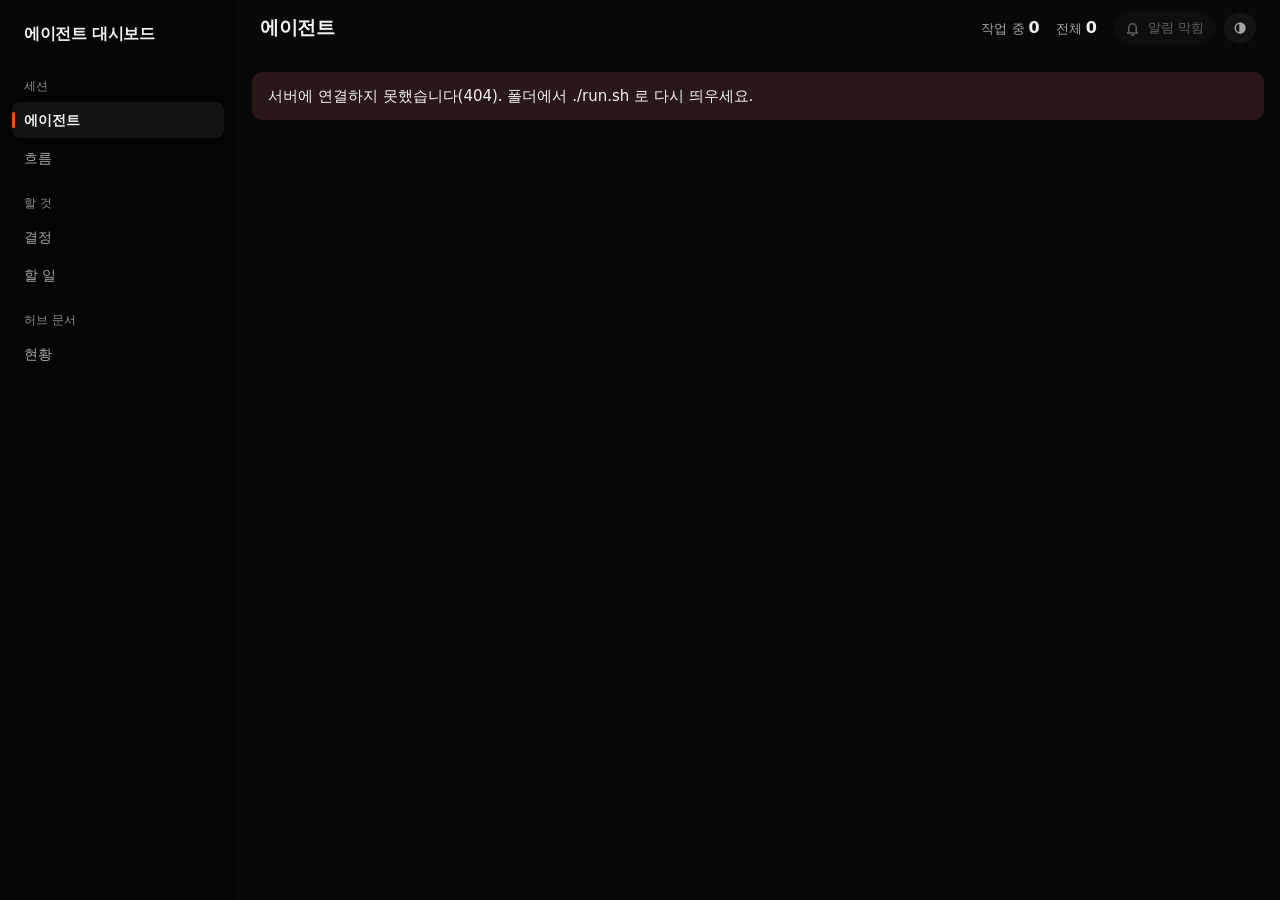
==== dashboard/index.html @ f4021cf7 "대시보드 새 디자인 이식, 업데이트 안내와 옛 서버 알림, 0.5.0 - 허브 대시보드 d096afe 디자인 반영, 에이전트 탭 3D 오피스와 흐름도, 사이드바, 흐름 탭 입체 그" ====
<!doctype html>
<html lang="ko" data-theme="dark">
<head>
<meta charset="utf-8">
<meta name="viewport" content="width=device-width, initial-scale=1">
<title>에이전트 대시보드</title>
<meta name="description" content="이 호스트에 떠 있는 Claude Code 와 Codex 세션의 상태, 결정, 메시지를 읽기만 하는 로컬 화면">
<link rel="stylesheet" href="/vendor/xterm.css">
<script>try { document.documentElement.dataset.theme = localStorage.getItem('theme') || 'dark' } catch (e) {}</script>
<style>
:root {
  color-scheme: dark;
  --space-3xs: 2px; --space-2xs: 4px; --space-xs: 8px; --space-sm: 12px; --space-md: 16px; --space-lg: 24px; --space-xl: 40px; --space-2xl: 64px;
  --text-xs: 0.75rem; --text-meta: 0.8125rem; --text-sm: 0.875rem; --text-md: 1rem; --text-lg: 1.2rem; --text-xl: 1.44rem; --text-2xl: 1.728rem;
  --ease-out: cubic-bezier(0.16, 1, 0.3, 1);
  --dur-micro: 120ms; --dur-short: 220ms;
  --container: 880px;
  --z-sticky: 200;
  --font-body: 'Wanted Sans Variable', 'Wanted Sans', system-ui, 'Noto Sans KR', 'Apple SD Gothic Neo', 'Malgun Gothic', sans-serif;
  --font-outlier: 'JetBrains Mono', 'SF Mono', 'D2Coding', ui-monospace, Monaco, 'Courier New', monospace;
  --radius-card: 10px; --radius-ctl: 8px; --radius-pill: 999px; --rule-hair: 1px;

  /* black: a neutral near-black (chroma 0.002, never #000) that steps up in lightness for side, page, canvas, card and raised */
  --color-side: oklch(11% 0.002 260); --color-paper: oklch(13.5% 0.002 260); --color-canvas: oklch(15.5% 0.002 260);
  --color-paper-2: oklch(18.5% 0.003 260); --color-node: oklch(20% 0.003 260); --color-paper-3: oklch(23.5% 0.004 260);
  --color-ink: oklch(96% 0.002 260); --color-ink-2: oklch(86% 0.003 260); --color-muted: oklch(72% 0.004 260); --color-faint: oklch(64% 0.004 260);
  --color-rule: oklch(27% 0.004 260); --color-rule-2: oklch(38% 0.005 260); --color-dot: oklch(96% 0.002 260 / 0.07);
  --color-hover: oklch(96% 0.002 260 / 0.05);
  /* the one point colour, #E2560B fixed by the user: what waits on you and the selected place, never plain data.
     As text it sits only on page, side and card (4.9 to 5.4:1), never on the raised step (4.4:1) */
  --color-accent: #E2560B; --color-accent-text: #E2560B; --color-accent-ink: oklch(13% 0.01 48);
  --color-select: oklch(96% 0.002 260 / 0.2);
  /* at work is white on black: a filled chip and bright blocks, so state reads without a second hue */
  --color-live: oklch(94% 0.003 260); --color-live-tint: oklch(94% 0.003 260 / 0.12);
  --color-error: oklch(72% 0.15 25); --color-error-tint: oklch(72% 0.15 25 / 0.14); --color-focus: #E2560B;
  /* the session window is a dark terminal in both modes */
  --term-bg: oklch(10.5% 0.002 260); --term-ink: oklch(90% 0.003 260); --term-bold: oklch(97% 0.002 260);
  --term-res: oklch(72% 0.004 260); --term-prm: #E2560B; --term-rule: oklch(96% 0.002 260 / 0.14);
}
:root[data-theme="light"] {
  color-scheme: light;
  /* paper: the same neutral as an off-white page under white cards, the orange deepened so it holds as text */
  --color-side: oklch(94.5% 0.002 260); --color-paper: oklch(97% 0.002 260); --color-canvas: oklch(95% 0.002 260);
  --color-paper-2: oklch(99.7% 0.001 260); --color-node: oklch(99.7% 0.001 260); --color-paper-3: oklch(93.5% 0.003 260);
  --color-ink: oklch(16% 0.003 260); --color-ink-2: oklch(28% 0.004 260); --color-muted: oklch(44% 0.005 260); --color-faint: oklch(50% 0.005 260);
  --color-rule: oklch(89% 0.003 260); --color-rule-2: oklch(78% 0.004 260); --color-dot: oklch(16% 0.003 260 / 0.1);
  --color-hover: oklch(16% 0.003 260 / 0.045);
  /* the same #E2560B for fills, rings, rules and the focus ring (3.1 to 3.7:1, over 3:1); small text takes a deeper cut of it */
  --color-accent: #E2560B; --color-accent-text: oklch(53% 0.16 42); --color-accent-ink: oklch(15% 0.01 45);
  --color-select: oklch(16% 0.003 260 / 0.14);
  --color-live: oklch(16% 0.003 260); --color-live-tint: oklch(16% 0.003 260 / 0.08);
  --color-error: oklch(50% 0.18 25); --color-error-tint: oklch(60% 0.17 25 / 0.12); --color-focus: #E2560B;
}
@font-face {
  font-family: 'Wanted Sans Variable'; font-style: normal; font-weight: 400 1000; font-display: swap;
  src: url('/vendor/WantedSansVariable.woff2') format('woff2');
}

/* base */
*, *::before, *::after { box-sizing: border-box }
html, body { height: 100%; overflow-x: clip }
html { scrollbar-color: var(--color-rule-2) var(--color-paper) }
body {
  margin: 0; display: flex; flex-direction: column; background: var(--color-paper); color: var(--color-ink);
  font: 400 0.9375rem/1.6 var(--font-body); -webkit-font-smoothing: antialiased; caret-color: var(--color-accent);
}
::selection { background: var(--color-select); color: var(--color-ink) }
button { font: inherit; color: inherit; background: none; border: 0; padding: 0; cursor: pointer }
button:disabled { cursor: not-allowed }
a { color: inherit; text-decoration: none }
h1, h2, h3 { overflow-wrap: break-word; min-width: 0; text-wrap: balance }
:focus-visible { outline: 2px solid var(--color-focus); outline-offset: 2px; border-radius: var(--radius-ctl) }
[hidden] { display: none !important }
time, .num, .meta, .chip, .count, .win { font-variant-numeric: tabular-nums }
.mono { font-family: var(--font-outlier); font-size: var(--text-xs) }
.ico { display: inline-block; flex: none; vertical-align: -2px }
noscript p { margin: var(--space-xl) auto; max-width: 48ch; color: var(--color-muted); text-align: center }
@media (prefers-reduced-motion: reduce) {
  *, *::before, *::after { animation-duration: 0.01ms !important; animation-iteration-count: 1 !important; transition-duration: 0.01ms !important; scroll-behavior: auto !important }
}

/* top bar: the wordmark and the live counts; it stays put above the scroll box */
/* the chrome spans the window, its content lines up with the page column */
#top, #usage, #dev, #nav { padding-inline: max(var(--space-md), calc((100% - var(--container)) / 2 + var(--space-md))) }
#top {
  flex: none; display: flex; align-items: center; gap: var(--space-xs); min-height: 56px; background: var(--color-paper)
}
#top h1 { margin: 0; font: 700 var(--text-lg)/1.1 var(--font-body); letter-spacing: -0.02em; white-space: nowrap }
.back, .theme, .notif {
  display: inline-flex; align-items: center; justify-content: center; height: 32px; border-radius: var(--radius-pill);
  color: var(--color-muted); background: var(--color-paper-2);
  transition: background-color var(--dur-micro) var(--ease-out), color var(--dur-micro) var(--ease-out)
}
.back:hover, .theme:hover, .notif:hover:not(:disabled) { background: var(--color-hover); color: var(--color-ink) }
.back:active, .theme:active, .notif:active:not(:disabled) { background: var(--color-paper-3) }
.back:hover, .theme:hover, .notif:hover:not(:disabled) { background: var(--color-paper-3) }
.notif { flex: none; gap: var(--space-xs); padding: 0 var(--space-sm); font-size: var(--text-meta); font-weight: 400; white-space: nowrap }
.notif[aria-pressed="true"] { background: var(--color-live); color: var(--color-paper) }
.notif:disabled { opacity: 0.55 }
.back { gap: var(--space-2xs); padding: 0 var(--space-sm) 0 var(--space-xs); font-weight: 600; color: var(--color-ink) }
.theme { width: 32px; flex: none }
@media (max-width: 620px) { .notif { width: 32px; padding: 0 } .notif .lbl { display: none } }
.counts { display: flex; align-items: baseline; gap: var(--space-2xs) var(--space-md); margin-left: auto; margin-right: var(--space-xs); flex-wrap: wrap; justify-content: flex-end }
.count { display: inline-flex; align-items: baseline; gap: var(--space-2xs); color: var(--color-muted); font-size: var(--text-meta); white-space: nowrap }
.count b { font-size: var(--text-md); font-weight: 700; color: var(--color-ink) }
.count.ok b { color: var(--color-live) }
.count.blocked { color: var(--color-accent-text) }
.count.blocked b { color: var(--color-accent-text) }

/* instrument band: a ring and one figure per usage window, the token sum, then dev as a single chip */
#usage, #dev { flex: none; background: var(--color-paper-2); font-size: var(--text-meta); color: var(--color-muted) }
#usage { display: grid; grid-template-columns: repeat(auto-fit, minmax(150px, 1fr)); gap: var(--space-xs) var(--space-lg); padding-block: var(--space-sm) var(--space-xs) }
#usage:empty { display: none }
.use { display: grid; align-content: start; gap: var(--space-2xs); min-width: 0 }
.ul { display: flex; align-items: baseline; gap: var(--space-xs); min-width: 0; font-size: var(--text-xs); font-weight: 700; color: var(--color-ink-2) }
.ul .ago { font-weight: 400; color: var(--color-faint); white-space: nowrap; overflow: hidden; text-overflow: ellipsis }
.wins { display: flex; flex-wrap: wrap; gap: var(--space-2xs) var(--space-md) }
.win { display: inline-flex; align-items: center; gap: var(--space-xs); min-width: 0 }
.wt { display: grid; line-height: 1.2; min-width: 0 }
.wt b { font-size: var(--text-lg); font-weight: 700; letter-spacing: -0.02em; color: var(--color-ink) }
.wt .wn { font-size: var(--text-xs); color: var(--color-faint); overflow-wrap: anywhere }
.ring { flex: none; display: block }
.ring .rt { fill: none; stroke: var(--color-paper-3); stroke-width: 4 }
.ring .rv { fill: none; stroke: var(--color-accent); stroke-width: 4; stroke-linecap: round }
.use.stale, .use.missing, .use.broken { opacity: 0.7 }
.use.missing .wn, .use.broken .wn { font-size: var(--text-sm) }
#dev { display: flex; flex-wrap: wrap; align-items: center; gap: var(--space-2xs) var(--space-xs); padding-block: var(--space-2xs) var(--space-sm) }
#dev.stale { opacity: 0.7 }
.devl { display: grid; gap: var(--space-2xs); min-width: 0; max-width: 100% }
.devi { display: inline-flex; align-items: center; gap: var(--space-xs); min-width: 0; max-width: 100%; min-height: 28px; padding: 0 var(--space-sm) 0 var(--space-2xs); border-radius: var(--radius-pill); background: var(--color-paper-3); color: var(--color-muted) }
.devi .dk { flex: none; display: inline-flex; align-items: center; height: 20px; padding: 0 var(--space-xs); border-radius: var(--radius-pill); background: var(--color-paper-2); font-weight: 700; color: var(--color-ink) }
.devi b { flex: none; font-weight: 600; color: var(--color-ink) }
.devi .dw { min-width: 0; overflow: hidden; text-overflow: ellipsis; white-space: nowrap }
.devi .num { flex: none; color: var(--color-faint) }
.devi.restart { background: var(--color-accent); color: var(--color-accent-ink) }
.devi.restart b, .devi.restart .num, .devi.restart .kd { color: var(--color-accent-ink); font-weight: 700 }
.devi .kd { flex: none; font-weight: 600 }
#dev .more { flex: none; margin: 0 }
#dev .ago { flex: none; color: var(--color-faint) }

/* page tabs: a rail of segments when narrow, the sidebar list when wide */
#nav { flex: none; background: var(--color-paper); padding-block: var(--space-xs) }
#nav .tabs { display: flex; width: max-content; max-width: 100%; margin: 0; padding: var(--space-3xs); gap: var(--space-3xs); border-radius: var(--radius-pill); background: var(--color-paper-2); overflow-x: auto; scrollbar-width: none }
#nav .tab { height: 34px; border-radius: var(--radius-pill); padding: 0 var(--space-sm) }
#nav .tab::after { left: calc(50% - 7px); right: auto; width: 14px; bottom: var(--space-2xs) }
#nav .tab[aria-selected="true"] { background: var(--color-paper-3) }
.tabs { display: flex; gap: var(--space-2xs); margin-top: var(--space-md) }
.tab {
  position: relative; display: inline-flex; flex: none; align-items: center; height: 44px; padding: 0 var(--space-sm);
  font-size: var(--text-sm); color: var(--color-muted); font-weight: 400; white-space: nowrap;
  transition: color var(--dur-micro) var(--ease-out), background-color var(--dur-micro) var(--ease-out)
}
.tab::after { content: ''; position: absolute; left: var(--space-xs); right: var(--space-xs); bottom: var(--space-2xs); height: 2px; border-radius: 2px; background: var(--color-accent); transform: scaleX(0); transition: transform var(--dur-short) var(--ease-out) }
/* the one rule left in the chrome: the session tabs sit on a baseline so the feed below reads as their panel */
.dhead .tabs { box-shadow: inset 0 -1px 0 var(--color-rule) }
.dhead .tab::after { bottom: 0 }
.tab:hover:not(:disabled) { color: var(--color-ink) }
.tab:active:not(:disabled) { color: var(--color-ink-2) }
.tab[aria-selected="true"] { color: var(--color-ink); font-weight: 700 }
.tab[aria-selected="true"]::after { transform: scaleX(1) }
.tab:disabled { color: var(--color-faint); opacity: 0.7 }
.tab .num { display: inline-flex; align-items: center; justify-content: center; min-width: 20px; height: 20px; margin-left: var(--space-xs); padding: 0 var(--space-2xs); border-radius: var(--radius-ctl); background: none; color: var(--color-accent-text); font-size: var(--text-xs); font-weight: 800 }
.tab .num.ok { background: none; color: var(--color-ink) }
.tab .num.plain { margin-left: var(--space-2xs); background: none; color: var(--color-muted) }

/* page */
#view { flex: 1; min-height: 0; display: flex; flex-direction: column; width: 100%; max-width: var(--container); margin: 0 auto }
.scroll { flex: 1; min-height: 0; overflow-y: auto; overflow-x: clip; padding: 0 var(--space-md) var(--space-xl) }
.banner { margin: var(--space-md) 0; padding: var(--space-sm) var(--space-md); border-radius: var(--radius-card); background: var(--color-error-tint); color: var(--color-ink) }
.empty { padding: var(--space-xl) var(--space-xs); color: var(--color-faint); text-align: center }
.hint { font-size: var(--text-xs); color: var(--color-faint) }

/* section heads: the name, then its count as a figure */
.sec { margin-top: var(--space-lg) }
.sec-h { display: flex; align-items: baseline; gap: var(--space-xs); width: 100%; padding: 0 0 var(--space-sm); text-align: left }
.sec-h h2 { margin: 0; font: 700 var(--text-md)/1.4 var(--font-body); color: var(--color-ink); letter-spacing: -0.01em }
.sec-h .num { font-size: var(--text-md); font-weight: 700; color: var(--color-faint) }
[data-sec="busy"] .sec-h .num { color: var(--color-live) }
[data-sec="now"] .sec-h .num { color: var(--color-accent-text) }
.sec-h .chev { margin-left: auto; color: var(--color-muted); font-size: var(--text-xs) }
button.sec-h { border-radius: var(--radius-ctl) }
button.sec-h:hover .chev { color: var(--color-ink) }
button.sec-h:active h2 { color: var(--color-ink-2) }
.sec-empty { padding: var(--space-2xs) 0 var(--space-sm); font-size: var(--text-sm); color: var(--color-faint) }

/* status chip: the colour and the word carry the state */
.chip {
  flex: none; display: inline-flex; align-items: center; height: 24px; padding: 0 var(--space-xs);
  border-radius: var(--radius-ctl); background: var(--color-paper-3); color: var(--color-muted); font-size: var(--text-xs); font-weight: 700; white-space: nowrap
}
.chip .dot { display: none }
.chip.busy { background: var(--color-live); color: var(--color-paper) }
.chip.blocked { padding: 0; background: none; color: var(--color-accent-text); font-weight: 800 }
.chip.done { background: none; padding: 0; color: var(--color-faint); font-weight: 400 }

/* lane and task badges */
.badge { flex: none; display: inline-flex; align-items: center; height: 20px; padding: 0 var(--space-xs); border-radius: var(--radius-ctl); font-size: var(--text-xs); white-space: nowrap }
.badge.lane { background: var(--color-paper-3); color: var(--color-ink-2); font-weight: 600 }
.badge.task { background: var(--color-paper-3); color: var(--color-ink-2); font: 400 var(--text-xs)/20px var(--font-outlier) }
.badge.codex { background: var(--color-paper-3); color: var(--color-muted); font: 600 var(--text-xs)/20px var(--font-outlier) }

/* cards: one hairline well per session; a one-off task is dashed and unfilled, waiting on you is ringed in brass */
.agent {
  position: relative; margin-bottom: var(--space-xs); overflow: hidden;
  border-radius: var(--radius-card); background: var(--color-paper-2)
}
/* state is a surface and a word: waiting on you warms the card, a finished one drops to the page */
/* waiting is the orange chip alone, so a card never carries the orange twice */
.agent.blocked .name { font-weight: 800 }
.agent.done { background: none; opacity: 0.8 }
.agent.done .name { font-weight: 600; color: var(--color-muted) }
.amain { display: block; padding: var(--space-md) var(--space-md) var(--space-sm) }
.amain:hover .name { text-decoration: underline; text-underline-offset: 3px; text-decoration-thickness: 1px; text-decoration-color: var(--color-accent) }
.amain:hover, .amain:active { background: var(--color-hover) }
.amain:focus-visible { outline-offset: -2px; border-radius: var(--radius-card) }
.dec, .todo { padding: var(--space-md) }
.r1 { display: flex; align-items: center; gap: var(--space-xs); min-width: 0 }
.name { flex: 0 1 auto; min-width: 0; font-size: var(--text-md); font-weight: 700; letter-spacing: -0.01em; overflow: hidden; text-overflow: ellipsis; white-space: nowrap }
.r1 .chip { margin-left: auto }
.why { margin-top: var(--space-xs); font-size: var(--text-sm); line-height: 1.6; color: var(--color-muted); overflow-wrap: anywhere; display: -webkit-box; -webkit-box-orient: vertical; -webkit-line-clamp: 3; overflow: hidden }
.agent.blocked .why, .agent.busy .why { color: var(--color-ink) }
.needs { margin-top: var(--space-xs); padding: var(--space-xs) var(--space-sm); border-radius: 0; box-shadow: inset 2px 0 0 var(--color-rule-2); font-size: var(--text-sm); color: var(--color-ink); overflow-wrap: anywhere }
.meta { display: flex; flex-wrap: wrap; align-items: baseline; gap: var(--space-2xs) var(--space-md); margin-top: var(--space-sm); font-size: var(--text-meta); color: var(--color-muted) }
.meta span { white-space: nowrap }
.meta b { font-weight: 600; color: var(--color-ink) }

/* sub-agents: a fold under the card, outside the link */
.subs { background: var(--color-hover) }
.subs-t { display: flex; align-items: center; gap: var(--space-xs); width: 100%; min-height: 40px; padding: var(--space-xs) var(--space-md); text-align: left; font-size: var(--text-meta); color: var(--color-muted) }
button.subs-t:hover { background: var(--color-hover); color: var(--color-ink) }
button.subs-t:active { background: var(--color-paper-3) }
.subs-t b { font-weight: 700; color: var(--color-ink) }
.subs-t .run { color: var(--color-live); font-weight: 600 }
.subs-t .chev { margin-left: auto; color: var(--color-faint); font-size: var(--text-xs) }
.sublist { margin: 0; padding: 0 var(--space-md) var(--space-sm); list-style: none; display: grid; gap: var(--space-2xs) }
.sub { display: grid; grid-template-columns: auto minmax(0, 1fr) auto; align-items: start; gap: var(--space-2xs) var(--space-sm); padding: var(--space-xs) var(--space-sm); border-radius: var(--radius-ctl); background: var(--color-paper) }
.sub .dot { width: 3px; align-self: stretch; border-radius: 2px; background: var(--color-rule-2) }
.sub.busy .dot { background: var(--color-live) }
.sub.idle .dot { background: var(--color-accent) }
.sub .sd { min-width: 0; overflow-wrap: anywhere; font-size: var(--text-sm); color: var(--color-ink) }
.sub .st { font: 400 var(--text-xs)/1.5 var(--font-outlier); color: var(--color-muted); margin-right: var(--space-xs) }
.sub time { font-size: var(--text-xs); color: var(--color-faint); white-space: nowrap }
.sub .sl { grid-column: 2 / 4; font-size: var(--text-xs); color: var(--color-faint) }

/* hero: the sessions at work as one row of cards on top, the office below across the full width */
.hero { display: grid; grid-template-columns: minmax(0, 1fr); gap: var(--space-md); margin-top: var(--space-md); padding-bottom: var(--space-lg); position: relative }
.hero::after { content: ''; position: absolute; left: var(--space-xl); right: var(--space-xl); bottom: 0; height: 1px; background: var(--color-ink) }   /* the divider, inset from both sides */
.hinfo:empty { display: none }
.hstage { position: relative; aspect-ratio: 1.75 / 1; min-height: 300px; max-height: 700px; overflow: hidden; border-radius: 14px; background: var(--color-side); cursor: grab }
.hstage:active { cursor: grabbing }
.hstage canvas { display: block; width: 100%; height: 100% }
.hlabels { position: absolute; inset: 0; pointer-events: none }
.tag { position: absolute; left: 0; top: 0; max-width: 10em; overflow: hidden; text-overflow: ellipsis; padding: 0 var(--space-xs); border-radius: var(--radius-ctl); background: var(--color-paper-2); color: var(--color-ink); font-size: var(--text-xs); font-weight: 700; line-height: 20px; white-space: nowrap; pointer-events: auto; will-change: transform }
.tag:hover { background: var(--color-paper-3) }
.tag[data-state="rest"] { color: var(--color-muted); font-weight: 600 }
.tag.hub { background: var(--color-ink); color: var(--color-paper) }
.hinfo { display: grid; gap: var(--space-xs); min-width: 0 }
.hdemo .hsub { margin: 0; font-size: var(--text-meta); color: var(--color-muted) }
.hdemo { display: grid; gap: var(--space-2xs); margin-top: var(--space-sm); padding-top: var(--space-sm); box-shadow: inset 0 1px 0 var(--color-rule) }
.drow { display: flex; flex-wrap: wrap; align-items: center; gap: var(--space-3xs) var(--space-2xs) }
.drow b { min-width: 8em; font-size: var(--text-meta) }
.drow .segb { height: 32px; background: var(--color-paper-2) }
.hero.flat .hstage { display: none }
.hero.flat:has(.hinfo:empty) { display: none }   /* no WebGL: the canvas below carries the sessions */
.slot-hero { container-type: inline-size }
@container (max-width: 640px) {
  .hstage { aspect-ratio: 1.35 / 1; min-height: 260px }
}

/* the session canvas: a dotted field, the hub in the middle, a card per session */
.vhead { display: flex; flex-wrap: wrap; align-items: center; gap: var(--space-xs) var(--space-sm); margin-top: var(--space-lg) }
.vhead h2 { margin: 0; font: 700 var(--text-md)/1.4 var(--font-body) }
.vhead .seg { margin: 0 0 0 auto }
.canvas-wrap { container-type: inline-size }
.canvas {
  position: relative; display: grid; grid-template-columns: minmax(0, 1fr) minmax(0, 1fr);
  grid-template-areas: "mid mid" "left right"; gap: var(--space-xl) var(--space-2xl); align-items: start;
  margin-top: var(--space-sm); padding: var(--space-lg) var(--space-md); border-radius: var(--radius-card);
  background-color: var(--color-canvas); background-image: radial-gradient(var(--color-dot) 1px, transparent 1.2px); background-size: 16px 16px
}
.canvas.nohub { grid-template-areas: "left right" }
.canvas .links { position: absolute; inset: 0; pointer-events: none; overflow: visible }
.ccol { position: relative; display: grid; gap: var(--space-lg); align-content: start; min-width: 0 }
.ccol.left { grid-area: left } .ccol.right { grid-area: right }
.ccol.mid { grid-area: mid; justify-self: center; width: min(100%, 300px) }
@container (min-width: 760px) {
  .canvas { grid-template-columns: minmax(0, 1fr) minmax(0, 260px) minmax(0, 1fr); grid-template-areas: "left mid right"; column-gap: var(--space-2xl); align-items: center; padding: var(--space-xl) var(--space-lg) }
  .canvas.nohub { grid-template-columns: minmax(0, 1fr) minmax(0, 1fr); grid-template-areas: "left right" }
  .ccol.mid { width: 100% }
}
.link { fill: none; stroke: var(--color-rule-2); stroke-width: 1.25; stroke-dasharray: 3 4 }
.link.on { stroke: var(--color-muted); stroke-dasharray: none; stroke-width: 1.5 }
.link.ask { stroke: var(--color-accent); stroke-dasharray: none; stroke-width: 2 }
.lnum { fill: var(--color-muted); font: 700 11px var(--font-body); paint-order: stroke; stroke: var(--color-canvas); stroke-width: 4px; stroke-linejoin: round }
.node {
  position: relative; z-index: 1; display: grid; gap: var(--space-2xs); min-width: 0; padding: var(--space-sm) var(--space-sm) var(--space-md);
  border-radius: var(--radius-card); background: var(--color-node); transition: background-color var(--dur-micro) var(--ease-out)
}
.node:hover { background: var(--color-paper-3) }
.node:active { background: var(--color-hover) }
.node:hover .name { text-decoration: underline; text-underline-offset: 3px; text-decoration-thickness: 1px; text-decoration-color: var(--color-accent) }
.node.blocked .name { font-weight: 800 }
.node.done { background: none; opacity: 0.62 }
.node.hub { padding: var(--space-md) }
.node.hub .name { font-size: var(--text-lg) }
.ntag { position: absolute; left: var(--space-sm); top: calc(-1 * var(--space-md)); max-width: calc(100% - var(--space-lg)); font-size: var(--text-xs); color: var(--color-muted); white-space: nowrap; overflow: hidden; text-overflow: ellipsis }
.nhead { display: flex; align-items: center; gap: var(--space-xs); min-width: 0 }
.nhead .chip { margin-left: auto }
.ndesc { font-size: var(--text-meta); color: var(--color-muted); overflow-wrap: anywhere; display: -webkit-box; -webkit-box-orient: vertical; -webkit-line-clamp: 2; overflow: hidden }
.node.busy .ndesc, .node.blocked .ndesc, .node.hub .ndesc { color: var(--color-ink) }
.nmeta { display: flex; flex-wrap: wrap; gap: var(--space-3xs) var(--space-sm); font-size: var(--text-xs); color: var(--color-muted) }
.nmeta b { font-weight: 600; color: var(--color-ink) }
.nflag { margin-top: var(--space-2xs); padding: var(--space-2xs) var(--space-xs); border-radius: var(--radius-ctl); background: var(--color-paper-3); font-size: var(--text-xs); font-weight: 600; overflow-wrap: anywhere; display: -webkit-box; -webkit-box-orient: vertical; -webkit-line-clamp: 2; overflow: hidden }
.nflag.ask { padding: 0; background: none; color: var(--color-ink-2); font-weight: 400 }

/* sidebar: wordmark, grouped pages, the usage card at its foot; below 1000px it folds back into the top rows */
.brand, .navg, .page-t { display: none }
@media (max-width: 999px) { #nav.in-detail { display: none } }
@media (min-width: 1000px) {
  body { display: grid; grid-template-columns: 236px minmax(0, 1fr); grid-template-rows: auto auto minmax(0, 1fr) auto; grid-template-areas: "nav top" "nav dev" "nav view" "use view" }
  #nav { grid-area: nav; padding: var(--space-md) var(--space-sm) var(--space-sm); background: var(--color-side); overflow-y: auto }
  #usage { grid-area: use; grid-template-columns: minmax(0, 1fr); gap: var(--space-xs); padding: 0 var(--space-sm) var(--space-md); background: var(--color-side) }
  #top { grid-area: top } #dev { grid-area: dev; background: var(--color-paper) } #view { grid-area: view; --container: 1100px }
  #top, #dev { padding-inline: max(var(--space-lg), calc((100% - 1100px) / 2 + var(--space-md))) }
  #nav .tabs { flex-direction: column; width: auto; gap: var(--space-3xs); margin: 0; padding: 0; background: none; border-radius: 0 }
  .brand { display: block; padding: var(--space-xs) var(--space-sm) var(--space-md); font: 700 var(--text-md)/1.3 var(--font-body); letter-spacing: -0.02em; border-radius: var(--radius-ctl) }
  .navg { display: block; padding: var(--space-md) var(--space-sm) var(--space-2xs); font-size: var(--text-xs); color: var(--color-faint) }
  #nav .tab { height: 36px; width: 100%; padding: 0 var(--space-sm); border-radius: var(--radius-ctl); font-size: var(--text-sm) }
  #nav .tab::after { left: 0; top: 10px; bottom: 10px; width: 3px; height: auto; margin: 0; border-radius: 2px; transform: scaleY(0) }
  #nav .tab[aria-selected="true"]::after { transform: scaleY(1) }
  #nav .tab:hover:not(:disabled) { background: var(--color-hover) }
  #nav .tab[aria-selected="true"] { background: var(--color-paper-2) }
  #nav .tab .num { margin-left: auto } #nav .tab .num + .num { margin-left: var(--space-2xs) }
  #top h1 .brand-t { display: none } #top h1 .page-t { display: inline }
  .use { padding: var(--space-sm); border-radius: var(--radius-card); background: var(--color-paper-2) }
}

/* detail */
.dhead { flex: none; padding: var(--space-md) var(--space-md) 0 }
.dtitle { display: flex; align-items: center; gap: var(--space-xs); min-width: 0 }
.dtitle h2 { margin: 0; min-width: 0; font: 700 var(--text-xl)/1.25 var(--font-body); letter-spacing: -0.02em }
.dtitle .chip { margin-left: auto }
.dcwd { margin-top: var(--space-2xs); font: var(--text-xs)/1.4 var(--font-outlier); color: var(--color-faint); overflow-wrap: anywhere }
.dhead .why { display: block; -webkit-line-clamp: unset; margin-top: var(--space-xs) }
.cmds { display: flex; flex-direction: column; gap: var(--space-2xs); margin-top: var(--space-sm) }
.cmd { display: flex; align-items: center; gap: var(--space-xs); min-width: 0; padding: var(--space-2xs) var(--space-2xs) var(--space-2xs) var(--space-sm); border-radius: var(--radius-ctl); background: var(--color-paper-2) }
.cmd code { flex: 1; min-width: 0; font: var(--text-xs)/1.4 var(--font-outlier); overflow: hidden; text-overflow: ellipsis; white-space: nowrap }
.cmd button { flex: none; height: 32px; padding: 0 var(--space-sm); border-radius: var(--radius-pill); background: var(--color-accent); color: var(--color-accent-ink); font-size: var(--text-meta); font-weight: 700 }
.cmd button:hover { opacity: 0.9 }
.cmd button:active { opacity: 0.85 }
.dhead .subs { margin-top: var(--space-sm); background: var(--color-paper-2); border-radius: var(--radius-card) }

/* feed */
.note-top { margin: var(--space-md) 0 0; font-size: var(--text-xs); color: var(--color-faint); text-align: center }
.ev { margin-top: var(--space-md) }
.who { display: flex; align-items: baseline; gap: var(--space-xs); font-size: var(--text-xs); color: var(--color-faint); margin-bottom: var(--space-2xs) }
.who b { font-weight: 700; color: var(--color-muted) }
.who time { margin-left: auto }
.txt { white-space: pre-wrap; overflow-wrap: anywhere; font-size: var(--text-sm) }
.txt.clamp { display: -webkit-box; -webkit-box-orient: vertical; -webkit-line-clamp: 8; overflow: hidden }
.more { display: inline-flex; align-items: center; min-height: 32px; margin-top: var(--space-2xs); font-size: var(--text-xs); color: var(--color-muted); text-decoration: underline; text-underline-offset: 3px; text-decoration-color: var(--color-rule-2) }
.more:hover { color: var(--color-ink); text-decoration-color: var(--color-accent) }
.more:active { color: var(--color-ink-2) }
.user .txt { padding: var(--space-xs) var(--space-sm); border-radius: var(--radius-card); background: var(--color-paper-3) }
.user .who b { color: var(--color-ink) }
.peer .txt, .send .txt { padding: var(--space-xs) var(--space-sm); background: var(--color-paper-2); border-radius: var(--radius-ctl); font-size: var(--text-meta) }
.peer .who b { color: var(--color-accent-text) }
.send .sum { margin-bottom: var(--space-2xs); font-size: var(--text-meta); font-weight: 600 }
.note { margin-top: var(--space-sm); font-size: var(--text-xs); color: var(--color-faint); text-align: center }
.tool { margin-top: var(--space-2xs) }
.reply + .tool, .user + .tool, .peer + .tool, .send + .tool, .note + .tool { margin-top: var(--space-sm) }
.thead { display: flex; align-items: center; gap: var(--space-xs); width: 100%; min-width: 0; min-height: 32px; padding: var(--space-2xs) var(--space-xs); border-radius: var(--radius-ctl); text-align: left; color: var(--color-muted); font-size: var(--text-meta) }
.thead:hover { background: var(--color-hover) }
.thead:active { background: var(--color-paper-3) }
.mark { width: 12px; flex: none; text-align: center; color: var(--color-faint) }
.mark.ok { color: var(--color-live) }
.mark.err { color: var(--color-error) }
.tname { flex: none; font: 400 var(--text-xs)/1.4 var(--font-outlier); color: var(--color-ink) }
.thead .tsum { flex: 1; min-width: 0; overflow: hidden; text-overflow: ellipsis; white-space: nowrap }
.thead time { flex: none; color: var(--color-faint); font-size: var(--text-xs) }
.tbody { margin: var(--space-2xs) 0 var(--space-xs) var(--space-lg); display: grid; gap: var(--space-2xs) }
.tbody pre { margin: 0; padding: var(--space-xs) var(--space-sm); border-radius: var(--radius-ctl); background: var(--color-paper-2); font: var(--text-xs)/1.5 var(--font-outlier); white-space: pre-wrap; overflow-wrap: anywhere; max-height: 360px; overflow-y: auto; color: var(--color-muted) }
.tbody pre.err { background: var(--color-error-tint); color: var(--color-ink) }

/* session window: a 200-column TUI cannot fit 600px legibly; below 7px the box scrolls sideways, the page never does */
.termwrap { margin-top: var(--space-md); border-radius: var(--radius-card); background: var(--term-bg); padding: var(--space-xs); overflow-x: auto }
.term { overflow: hidden }
.term .xterm-viewport { overflow: hidden !important; background: var(--term-bg) !important }
.termwrap.off { height: 0; margin: 0; padding: 0; border: 0; overflow: hidden; visibility: hidden }
.pane-note { margin: var(--space-xs) 0 0; font-size: var(--text-xs); color: var(--color-faint) }
.seg { display: inline-flex; gap: var(--space-3xs); margin-top: var(--space-md); padding: var(--space-3xs); border-radius: var(--radius-pill); background: var(--color-paper-3) }
.segb { height: 32px; padding: 0 var(--space-sm); border-radius: var(--radius-pill); font-size: var(--text-meta); font-weight: 400; color: var(--color-muted); white-space: nowrap; transition: color var(--dur-micro) var(--ease-out), background-color var(--dur-micro) var(--ease-out) }
.segb:hover { color: var(--color-ink) }
.segb:active { background: var(--color-hover) }
.segb[aria-pressed="true"] { background: var(--color-paper); color: var(--color-ink); font-weight: 700 }
.logflow { margin-top: var(--space-sm); padding: var(--space-sm) var(--space-md); border-radius: var(--radius-card); background: var(--term-bg); color: var(--term-ink); font: var(--text-meta)/1.6 var(--font-outlier) }
.ll { white-space: pre-wrap; overflow-wrap: anywhere; min-height: 1.6em }
.ll.gap { min-height: 0.6em }
.ll.sep { min-height: 0; margin: var(--space-xs) 0; border-top: var(--rule-hair) solid var(--term-rule) }
.ll.bul { margin-top: var(--space-xs); font-weight: 600; color: var(--term-bold) }
.ll.res { color: var(--term-res) }
.ll.prm { color: var(--term-prm) }

/* decisions and todo: a card per item, chips on top, the question or the session name large, prose at a reading measure */
.dcard, .tcard { margin-bottom: var(--space-sm); padding: var(--space-md) var(--space-lg) var(--space-lg); border-radius: var(--radius-card); background: var(--color-paper-2) }
.dcard.waiting { background: none; padding-inline: var(--space-md) }
.dcard.decided { background: none; padding: var(--space-sm) var(--space-md) }
.dchips { display: flex; flex-wrap: wrap; align-items: center; gap: var(--space-2xs) var(--space-xs) }
.dstate, .dchip { display: inline-flex; align-items: center; gap: var(--space-2xs); height: 24px; padding: 0 var(--space-xs); border-radius: var(--radius-ctl); font-size: var(--text-xs); white-space: nowrap }
.dstate { font-weight: 700 }
.dstate.now { background: var(--color-live); color: var(--color-paper) }
.dstate.live { padding: 0; background: none; color: var(--color-accent-text); font-weight: 800 }
.dstate.waiting { background: var(--color-paper-3); color: var(--color-ink) }
.dstate.decided { padding: 0; color: var(--color-faint); font-weight: 600 }
.dchip { background: var(--color-paper-3); color: var(--color-muted) }
.dchip b { font-weight: 700; color: var(--color-ink) }
.dcard.decided .dchip { background: none; padding: 0 }
.did { margin-left: auto; color: var(--color-faint) }
.dq { margin: var(--space-sm) 0 0; max-width: 40em; font: 700 var(--text-lg)/1.4 var(--font-body); letter-spacing: -0.015em; color: var(--color-ink) }
.dcard.decided .dq { margin-top: var(--space-2xs); font-size: var(--text-md); font-weight: 600; color: var(--color-ink-2) }
.dsrc { display: flex; flex-wrap: wrap; align-items: center; gap: var(--space-2xs) var(--space-xs); margin-top: var(--space-xs); font-size: var(--text-meta); color: var(--color-muted) }
.dsrc b { font-weight: 700; color: var(--color-ink-2) }
.dmore { margin-top: var(--space-sm) }
.dmore summary { display: inline-flex; align-items: center; min-height: 32px; font-size: var(--text-meta); font-weight: 600; color: var(--color-muted); cursor: pointer; border-radius: var(--radius-ctl) }
.dmore summary:hover { color: var(--color-ink) }
.dmore summary::-webkit-details-marker { display: none }
.dmore[open] summary::after { content: '접기'; margin-left: var(--space-xs); font-weight: 400; color: var(--color-faint) }
.dmore:not([open]) summary::after { content: '펼치기'; margin-left: var(--space-xs); font-weight: 400; color: var(--color-faint) }
.dtext { margin: var(--space-2xs) 0 0; max-width: 65ch; font-size: 0.9375rem; line-height: 1.75; color: var(--color-ink-2); white-space: pre-wrap; overflow-wrap: anywhere }
.opts { display: grid; gap: var(--space-xs); max-width: 65ch; margin: var(--space-md) 0 0; padding: 0; list-style: none; counter-reset: opt }
.opts li { counter-increment: opt; display: grid; grid-template-columns: 24px minmax(0, 1fr); gap: var(--space-sm); align-items: baseline; font-size: 0.9375rem; line-height: 1.6 }
.opts li::before { content: counter(opt); display: inline-grid; place-items: center; width: 24px; height: 24px; border-radius: var(--radius-ctl); background: var(--color-paper-3); font-size: var(--text-xs); font-weight: 700; line-height: 1; color: var(--color-ink); transform: translateY(-1px) }
.decision { display: grid; grid-template-columns: auto minmax(0, 1fr); gap: var(--space-sm); max-width: 65ch; margin-top: var(--space-sm); padding: var(--space-sm) var(--space-md); border-radius: var(--radius-ctl); background: var(--color-paper-2); font-size: var(--text-sm); line-height: 1.6; overflow-wrap: anywhere }
.decision b { font-weight: 700; color: var(--color-ink) }
.refs { display: flex; flex-wrap: wrap; gap: var(--space-2xs); margin-top: var(--space-sm) }
.ref { display: inline-flex; align-items: center; gap: var(--space-xs); max-width: 100%; min-height: 32px; padding: var(--space-3xs) var(--space-xs); border-radius: var(--radius-ctl); background: var(--color-paper-3); font: var(--text-xs)/1.5 var(--font-outlier); color: var(--color-muted); text-align: left; overflow-wrap: anywhere }
.ref:hover { color: var(--color-ink) }
.ref:active { background: var(--color-hover) }
.ref .ic { flex: none; color: var(--color-faint); font-family: var(--font-body) }
.golink { display: inline-flex; align-items: center; min-height: 32px; margin-top: var(--space-sm); color: var(--color-ink); font-weight: 700; text-decoration: underline; text-underline-offset: 3px; text-decoration-color: var(--color-rule-2) }
.golink:hover { text-decoration-color: var(--color-ink) }

.todo-page .mdhead { padding-bottom: var(--space-sm) }
.tcard.closed { opacity: 0.62 }
.tcard .r1 .name { font-size: var(--text-lg) }
.tcard a.name:hover { text-decoration: underline; text-underline-offset: 3px; text-decoration-thickness: 1px; text-decoration-color: var(--color-accent) }
.tcard .dchips { margin-top: var(--space-xs) }
.tlist { margin-top: var(--space-md); display: grid; gap: var(--space-3xs) }
.ti summary, .ti .tsum { display: flex; align-items: flex-start; gap: var(--space-sm); padding: var(--space-xs); border-radius: var(--radius-ctl); list-style: none }
.ti summary { cursor: pointer }
.ti summary::-webkit-details-marker { display: none }
.ti summary:hover { background: var(--color-hover) }
.ti summary:active { background: var(--color-paper-3) }
.tmark { flex: none; display: inline-grid; place-items: center; width: 16px; height: 16px; margin-top: var(--space-2xs); border-radius: 99px; box-shadow: inset 0 0 0 1.5px var(--color-muted); color: var(--color-paper) }
.ti.in_progress .tmark { background: var(--color-live); box-shadow: inset 0 0 0 1.5px var(--color-live), inset 0 0 0 4px var(--color-paper-2) }
.ti.completed .tmark { background: var(--color-rule-2); box-shadow: none }
.tmark .ico { width: 11px; height: 11px }
.tsub { flex: 1; display: grid; gap: var(--space-3xs); min-width: 0; max-width: 65ch; font-size: 0.9375rem; line-height: 1.55; overflow-wrap: anywhere }
.ti.in_progress .tsj { font-weight: 700 }
.ti.completed .tsj { color: var(--color-faint); text-decoration: line-through; text-decoration-color: var(--color-rule-2) }
.tact { font-size: var(--text-meta); color: var(--color-ink-2) }
.tid { flex: none; margin-top: var(--space-2xs); color: var(--color-faint) }
.tnote { display: grid; gap: var(--space-2xs); padding: 0 var(--space-xs) var(--space-sm) var(--space-2xl); font-size: var(--text-meta); color: var(--color-muted) }
.tnote .dtext { margin: 0 }
.tnote b { font-weight: 600; color: var(--color-ink) }
.tfold { justify-self: start; margin: var(--space-2xs) 0 0 var(--space-xs) }

/* status.md */
.mdhead { display: flex; flex-wrap: wrap; align-items: baseline; gap: var(--space-2xs) var(--space-sm); padding: var(--space-md) 0 0; font-size: var(--text-xs); color: var(--color-faint) }
.mdhead b { font-weight: 400; color: var(--color-muted) }
.mdhead .devwhy { flex-basis: 100% }
.md { font-size: var(--text-sm); overflow-wrap: break-word }
.md h1, .md h2, .md h3, .md h4 { margin: var(--space-lg) 0 var(--space-xs); line-height: 1.35; letter-spacing: -0.01em; max-width: none; text-wrap: balance }
.md h1 { font-size: var(--text-xl); font-weight: 700 } .md h2 { font-size: var(--text-lg); font-weight: 700 } .md h3 { font-size: var(--text-md); font-weight: 700 } .md h4 { font-size: var(--text-sm); font-weight: 700 }
.md h2 { margin-top: var(--space-xl) }
.md p { margin: var(--space-xs) 0 }
.md ul, .md ol { margin: var(--space-xs) 0; padding-left: var(--space-lg) }
.md li + li { margin-top: var(--space-3xs) }
.md li > ul, .md li > ol { margin: var(--space-3xs) 0 }
.md code { padding: 1px var(--space-2xs); border-radius: 4px; background: var(--color-paper-3); font: var(--text-xs)/1.5 var(--font-outlier) }
.md pre { margin: var(--space-xs) 0; padding: var(--space-xs) var(--space-sm); border-radius: var(--radius-ctl); background: var(--color-paper-2); overflow-x: auto }
.md pre code { padding: 0; background: none }
.md blockquote { margin: var(--space-xs) 0; padding: var(--space-xs) var(--space-sm); border-radius: var(--radius-ctl); background: var(--color-paper-2); color: var(--color-muted) }
.md hr { border: 0; border-top: var(--rule-hair) solid var(--color-rule); margin: var(--space-md) 0 }
.md a { color: var(--color-accent-text); text-decoration: underline; text-underline-offset: 3px }
.md strong { font-weight: 700 }
/* wide tables size to their content (cells wrap past 24em) and scroll inside their box, never the page */
.tablewrap { margin: var(--space-xs) 0; overflow-x: auto; border-block: var(--rule-hair) solid var(--color-rule-2) }
.md table { border-collapse: collapse; font-size: var(--text-meta); width: max-content; min-width: 100% }
.md th, .md td { min-width: 4em; max-width: 24em; padding: var(--space-xs) var(--space-sm); text-align: left; vertical-align: top; border-bottom: var(--rule-hair) solid var(--color-rule) }
.md th { font-weight: 600; color: var(--color-muted); white-space: nowrap }
.md tr:last-child td { border-bottom: 0 }

/* flow: the session orbit and the message timeline */
.fhead { display: flex; flex-wrap: wrap; align-items: center; gap: var(--space-xs) var(--space-md); padding: var(--space-md) 0 0 }
.seg.flat { margin: 0 }
.fhead .hint { font-size: var(--text-meta) }
.fhead .vseg { margin-left: auto }
.graph {
  position: relative; margin-top: var(--space-sm); border-radius: var(--radius-card); overflow: hidden; background: var(--color-paper-2)
}
.graph svg { display: block; width: 100%; height: auto; user-select: none; touch-action: pan-y }
.graph.orbit svg { cursor: grab }
.graph.orbit.drag svg { cursor: grabbing }
.oring { fill: none; stroke: var(--color-rule); stroke-width: 1 }
.odisc { fill: var(--color-paper); stroke: none }
.fedge { fill: none; stroke: var(--color-rule-2); stroke-linecap: round }
.farrow { fill: var(--color-rule-2) }
.fe { cursor: pointer }
.fhit { fill: none; stroke: transparent; stroke-width: 14 }
.fe:hover .fedge { stroke: var(--color-muted) } .fe:hover .farrow { fill: var(--color-muted) }
.fe.on .fedge { stroke: var(--color-accent) } .fe.on .farrow { fill: var(--color-accent) }
.fnode { cursor: pointer }
.fnode circle { fill: var(--color-paper-3); stroke: var(--color-muted); stroke-width: 1.5 }
.fnode.busy circle { fill: var(--color-live-tint); stroke: var(--color-live); stroke-width: 2 }
.fnode.blocked circle { fill: var(--color-accent); stroke: var(--color-accent); stroke-width: 2 }
.fnode.done circle, .fnode.closed circle { fill: var(--color-paper); stroke: var(--color-rule-2) }
.fnode.g-task circle { stroke-dasharray: 3 2 }
.fnode.hub circle { stroke: var(--color-ink); stroke-width: 2.5 }
.fnode text { fill: var(--color-ink); font: 700 12.5px var(--font-body); paint-order: stroke; stroke: var(--color-paper-2); stroke-width: 4px; stroke-linejoin: round }
.fnode.done text, .fnode.closed text { fill: var(--color-muted); font-weight: 400 }
.fnode.on circle { stroke: var(--color-accent); stroke-width: 3 }
.fnode:focus-visible circle { stroke: var(--color-focus); stroke-width: 3 }
.fnode text.hover { display: none }
.fnode:hover text.hover, .fnode:focus text.hover { display: inline }
.gnote { padding: 0 var(--space-md) var(--space-sm); font-size: var(--text-xs); color: var(--color-faint) }
.ghelp { position: absolute; right: var(--space-sm); top: var(--space-xs); font-size: var(--text-xs); color: var(--color-faint); pointer-events: none }
.graph .dim { opacity: 0.2 }
.fsel { display: flex; align-items: center; gap: var(--space-xs); margin-top: var(--space-sm); padding: var(--space-xs) var(--space-xs) var(--space-xs) var(--space-md); border-radius: var(--radius-card); background: var(--color-paper-2); font-size: var(--text-sm) }
.fsel b { font-weight: 700 }
.fsel button { margin-left: auto; height: 32px; padding: 0 var(--space-sm); border-radius: var(--radius-pill); background: var(--color-paper-2); font-size: var(--text-meta); color: var(--color-ink); white-space: nowrap }
.fsel button:hover { background: var(--color-hover) }
.fsel button:active { background: var(--color-paper-3) }
.fmsg { padding: var(--space-sm) var(--space-md); margin-bottom: var(--space-xs); border-radius: var(--radius-card); background: var(--color-paper-2) }
.fmsg .r1 { gap: var(--space-xs); font-size: var(--text-meta); color: var(--color-muted) }
.fmsg .r1 b { font-weight: 700; color: var(--color-ink); overflow: hidden; text-overflow: ellipsis; white-space: nowrap; min-width: 0 }
.fmsg .r1 time { margin-left: auto; flex: none; font-size: var(--text-xs); color: var(--color-faint) }
.fmsg .arrow { flex: none; color: var(--color-faint) }
.fsum { margin-top: var(--space-2xs); font-size: var(--text-sm); overflow-wrap: anywhere }
.fmsg .txt { margin-top: var(--space-xs); padding: var(--space-xs) var(--space-sm); border-radius: var(--radius-ctl); background: var(--color-paper); font-size: var(--text-meta) }
.fmsg .more { margin-top: var(--space-2xs) }
/* tokens: 처리 토큰 bars by size, coloured by engine */
.toks { display: grid; gap: var(--space-2xs) }
.tok { display: grid; grid-template-columns: minmax(0, 11em) minmax(0, 1fr) auto; align-items: center; gap: var(--space-sm); font-size: var(--text-meta) }
.tok .tn { min-width: 0; overflow: hidden; text-overflow: ellipsis; white-space: nowrap; font-weight: 600 }
.tok .tn small { margin-left: var(--space-2xs); font: 400 var(--text-xs) var(--font-outlier); color: var(--color-faint) }
.tok .tb { height: 8px; border-radius: 2px; background: var(--color-paper-3); overflow: hidden }
.tok .tb i { display: block; height: 100%; min-width: 3px; border-radius: 2px; background: var(--color-ink-2); opacity: 0.55 }
.tok.codex .tb i, .tleg .codex::before { background: var(--color-muted); opacity: 0.55 }
.tok b { font-weight: 700; text-align: right }
.tleg { display: flex; flex-wrap: wrap; gap: var(--space-2xs) var(--space-md); margin: 0 0 var(--space-sm); font-size: var(--text-xs); color: var(--color-faint) }
.tleg span::before { content: ''; display: inline-block; width: 10px; height: 10px; margin-right: var(--space-2xs); border-radius: 2px; background: var(--color-ink-2); opacity: 0.55; vertical-align: -1px }
.tleg .def { flex-basis: 100% }
.tleg .def::before { display: none }
.toks + .more { margin-top: var(--space-xs) }
.kb { flex: none; display: inline-flex; align-items: center; height: 20px; padding: 0 var(--space-xs); border-radius: var(--radius-ctl); font-size: var(--text-xs); font-weight: 700; background: var(--color-paper-3); color: var(--color-ink) }
.kb.report { background: var(--color-live-tint); color: var(--color-live) }
.kb.notice { padding: 0; background: none; color: var(--color-accent-text); font-weight: 800 }
.kb.other { background: none; padding: 0; color: var(--color-muted); font-weight: 600 }
</style>
</head>
<body>
<header id="top"></header>
<div id="usage" aria-label="남은 사용량"></div>
<div id="dev" aria-label="dev 점유" hidden></div>
<nav id="nav"></nav>
<main id="view"><noscript><p>이 화면은 스크립트로 서버 API 를 읽어 그립니다. 브라우저에서 스크립트를 켜 주세요.</p></noscript></main>
<script src="/vendor/xterm.js"></script>
<script src="/vendor/three.min.js"></script>
<script src="/vendor/OrbitControls.js"></script>
<script>
'use strict'
const topBar = document.getElementById('top'), nav = document.getElementById('nav'), view = document.getElementById('view')

function h(tag, attrs, ...kids) {
  const el = document.createElement(tag)
  for (const [k, v] of Object.entries(attrs || {})) {
    if (v == null || v === false) continue
    if (k === 'class') el.className = v
    else if (k.startsWith('on')) el.addEventListener(k.slice(2), v)
    else el.setAttribute(k, v === true ? '' : v)
  }
  for (const c of kids.flat(Infinity)) if (c != null && c !== false) el.append(c)
  return el
}
const put = (el, ...kids) => el.replaceChildren(...kids.flat(Infinity).filter(c => c != null && c !== false))
const NS = 'http://www.w3.org/2000/svg'   // sv(): h() for SVG elements
function sv(tag, attrs, ...kids) {
  const el = document.createElementNS(NS, tag)
  for (const [k, v] of Object.entries(attrs || {})) {
    if (v == null || v === false) continue
    if (k.startsWith('on')) el.addEventListener(k.slice(2), v)
    else el.setAttribute(k, v)
  }
  for (const c of kids.flat(Infinity)) if (c != null && c !== false) el.append(c)
  return el
}

// line icons, drawn instead of arrow and symbol glyphs in the screen text
const ICONS = {
  back: ['M10 3 5 8l5 5'],
  check: ['M3.5 8.5 6.5 11.5 12.5 4.5'],
  ext: ['M7 3H3.5v9.5H13V9', 'M9.5 3H13v3.5', 'M13 3 7.5 8.5'],
  to: ['M2.5 8h10', 'M9 4.5 12.5 8 9 11.5'],
  theme: ['M8 2.5a5.5 5.5 0 1 0 0 11a5.5 5.5 0 1 0 0-11z', 'M8 2.5v11a5.5 5.5 0 0 0 0-11z']
}
const icon = (name, label) => sv('svg', Object.assign({ class: 'ico', width: 14, height: 14, viewBox: '0 0 16 16', fill: 'none', stroke: 'currentColor', 'stroke-width': 1.6, 'stroke-linecap': 'round', 'stroke-linejoin': 'round' },
  label ? { role: 'img', 'aria-label': label } : { 'aria-hidden': 'true' }), ICONS[name].map((d, i) => sv('path', { d, fill: name === 'theme' && i ? 'currentColor' : null })))

const span = ms => {
  const m = Math.max(0, Math.floor((Date.now() - ms) / 60000))
  if (m < 1) return '방금'
  if (m < 60) return m + '분'
  const hr = Math.floor(m / 60)
  return hr < 24 ? `${hr}시간 ${m % 60}분` : `${Math.floor(hr / 24)}일 ${hr % 24}시간`
}
const ago = ms => ms ? (span(ms) === '방금' ? '방금' : span(ms) + ' 전') : '기록 없음'
const hm = ms => ms ? ' ' + new Date(ms).toTimeString().slice(0, 5) : ''
const home = p => (p || '').replace(/^\/home\/[^/]+/, '~')
const clock = iso => {
  if (!iso) return ''
  const d = new Date(iso), p = n => String(n).padStart(2, '0')
  const t = `${p(d.getHours())}:${p(d.getMinutes())}:${p(d.getSeconds())}`
  return d.toDateString() === new Date().toDateString() ? t : `${d.getMonth() + 1}월 ${d.getDate()}일 ${t}`
}

function status(a) {
  if (a.state === 'working' || a.status === 'busy') return { key: 'busy', label: '작업 중' }
  if (a.state === 'blocked') return { key: 'blocked', label: '대기 중' }
  if (a.state === 'done') return { key: 'done', label: '끝남' }
  return { key: 'idle', label: a.kind === 'interactive' || a.engine === 'codex' ? '지시 대기' : '쉬는 중' }
}
const stateEl = s => h('span', { class: 'chip ' + s.key }, h('span', { class: 'dot', 'aria-hidden': 'true' }), s.label)
const kindLabel = a => a.engine === 'codex' ? 'codex ' + (a.source || '') : a.kind === 'background' ? '백그라운드' : '대화형'
// resident sessions carry their lane, one-off task sessions their job id; sessions not in agents.json get neither
const badge = a => a.engine === 'codex' ? h('span', { class: 'badge codex', title: 'Codex 세션' }, 'codex')
  : a.group === 'resident' ? h('span', { class: 'badge lane', title: '상시 세션 레인' }, a.lane || '상시')
  : a.group === 'task' ? h('span', { class: 'badge task', title: '일회성 작업' + (a.lane ? ', ' + a.lane : '') }, a.task || '일회성')
  : null
const SECTIONS = [['busy', '진행 중'], ['wait', '입력 대기'], ['done', '종료']]
let doneOpen = false
try { doneOpen = localStorage.getItem('doneOpen') === '1' } catch (e) {}

let agents = [], error = '', cur = null, page = 'agents'

async function getJSON(url) {
  const r = await fetch(url)
  if (!r.ok) throw new Error((await r.json().catch(() => ({}))).error || r.status)
  return r.json()
}

/* ---------- header ---------- */
function renderTop() {
  const n = k => agents.filter(a => status(a).key === k).length
  const blocked = n('blocked')
  const themeBtn = h('button', {
    class: 'theme', title: '밝은 화면과 어두운 화면 바꾸기', 'aria-label': '테마 바꾸기',
    onclick() {
      const t = document.documentElement.dataset.theme === 'light' ? 'dark' : 'light'
      document.documentElement.dataset.theme = t
      try { localStorage.setItem('theme', t) } catch (e) {}
    }
  }, icon('theme'))
  put(topBar, 
    cur ? h('a', { class: 'back', href: '#/' }, icon('back'), '목록')
      : h('h1', {}, h('span', { class: 'brand-t' }, '에이전트 대시보드'), h('span', { class: 'page-t' }, (PAGES.find(p => p[0] === page) || PAGES[0])[1])),
    h('div', { class: 'counts' },
      blocked ? h('span', { class: 'count blocked' }, '대기 중 ', h('b', { class: 'num' }, blocked)) : null,
      h('span', { class: 'count' + (n('busy') ? ' ok' : '') }, '작업 중 ', h('b', { class: 'num' }, n('busy'))),
      subRun() ? h('span', { class: 'count ok', title: '지금 도는 서브에이전트' }, '서브에이전트 ', h('b', { class: 'num' }, subRun())) : null,
      h('span', { class: 'count' }, '전체 ', h('b', { class: 'num' }, agents.length))),
    notifyBtn(), themeBtn)
  renderTitle()
  nav.classList.toggle('in-detail', !!cur)   // narrow: the tab row hides on a session page; wide: the sidebar stays
  const nNow = dec?.now?.length || 0, tc = todo?.counts || {}
  put(nav, h('a', { class: 'brand', href: '#/' }, '에이전트 대시보드'),
    h('div', { class: 'tabs', role: 'tablist', 'aria-label': '화면' }, PAGES.map(([key, label, href, group], i) => [
      group !== PAGES[i - 1]?.[3] ? h('div', { class: 'navg', 'aria-hidden': 'true' }, group) : null,
      h('button', { class: 'tab', role: 'tab', 'aria-selected': String(!cur && page === key), onclick: () => { location.hash = href } },
        label, key === 'decisions' && nNow ? h('span', { class: 'num', title: '지금 결정 필요' }, nNow) : null,
        key === 'todo' ? [tc.in_progress ? h('span', { class: 'num ok', title: '진행 중인 할 일' }, tc.in_progress) : null,
          tc.pending ? h('span', { class: 'num plain', title: '대기 중인 할 일' }, tc.pending) : null] : null)])))
}
const subRun = () => agents.reduce((n, a) => n + (a.subagents || []).filter(s => s.state === 'busy').length, 0)
// [key, label, hash, sidebar group]; the narrow tab row keeps the same order without the group names
const PAGES = [['agents', '에이전트', '#/', '세션'], ['flow', '흐름', '#/flow', '세션'], ['decisions', '결정', '#/decisions', '할 것'], ['todo', '할 일', '#/todo', '할 것'], ['status', '현황', '#/status', '허브 문서']]

/* ---------- alerts: tab title count and browser notifications ---------- */
// reports to the hub newer than reportMark are new; unread ones count in the title until the page is seen
const store = {
  get(k, d) { try { const v = localStorage.getItem(k); return v == null ? d : JSON.parse(v) } catch (e) { return d } },
  set(k, v) { try { localStorage.setItem(k, JSON.stringify(v)) } catch (e) {} }
}
let reportMark = store.get('reportMark', null), notifyOn = store.get('notify', false)
const unread = new Set()
const canNotify = () => 'Notification' in window && Notification.permission === 'granted' && notifyOn
function renderTitle() {
  const n = agents.filter(a => status(a).key === 'blocked').length + unread.size
  document.title = (n ? `(${n}) ` : '') + '에이전트 대시보드'
}
function seen() {
  if (document.visibilityState === 'visible' && unread.size) { unread.clear(); renderTitle() }
}
// remembered across reloads and tabs, so one event is announced once
function firstTime(key) {
  const done = store.get('notified', [])
  if (done.includes(key)) return false
  store.set('notified', [...done, key].slice(-300))
  return true
}
function forget(keys) {
  const done = store.get('notified', [])
  if (done.some(k => keys.includes(k))) store.set('notified', done.filter(k => !keys.includes(k)))
}
function notify(title, body, tag, hash) {
  try {
    const n = new Notification(title, { body: (body || '').slice(0, 300), tag })
    n.onclick = () => { window.focus(); location.hash = hash; n.close() }
  } catch (e) {}
}
// a session that turns blocked is announced once; once it moves on, the next block is new again
function checkBlocked() {
  const blocked = agents.filter(a => status(a).key === 'blocked')
  const keys = blocked.map(a => 'b:' + a.sessionId)
  forget(store.get('notified', []).filter(k => k.startsWith('b:') && !keys.includes(k)))
  if (!canNotify()) return
  for (const a of blocked) if (firstTime('b:' + a.sessionId)) notify(`${a.name || a.sessionId.slice(0, 8)} 대기 중`, a.needs || a.detail, 'b:' + a.sessionId, '#/s/' + a.sessionId)
}
function checkReports(d) {
  const reports = (d.messages || []).filter(m => m.kind === 'report' && m.to === d.hub && m.t)
  const top = Math.max(0, ...reports.map(m => m.t))
  if (reportMark == null) { reportMark = top || Date.now(); store.set('reportMark', reportMark); return }   // history is not news
  const fresh = reports.filter(m => m.t > reportMark).reverse()
  if (!fresh.length) return
  fresh.forEach(m => unread.add(m.id))
  reportMark = top; store.set('reportMark', reportMark)
  const news = canNotify() ? fresh.filter(m => firstTime('r:' + m.id)) : []
  if (news.length > 3) notify(`${d.hub} 에게 보고 ${news.length}건`, news.map(m => `${m.from}: ${m.sum}`).join('\n'), 'reports', '#/flow')
  else news.forEach(m => notify(`${m.from} 보고`, m.sum, 'r:' + m.id, '#/flow'))
  renderTitle(); seen()
}
// the label hides below 620 px and the bell stays (title and aria-label carry the words)
const bell = () => sv('svg', { width: 15, height: 15, viewBox: '0 0 16 16', 'aria-hidden': 'true', fill: 'none', stroke: 'currentColor', 'stroke-width': 1.6, 'stroke-linejoin': 'round' },
  sv('path', { d: 'M4 11.5V7a4 4 0 0 1 8 0v4.5l1.2 1.3H2.8z' }), sv('path', { d: 'M6.5 14.2a1.6 1.6 0 0 0 3 0' }))
function notifyBtn() {
  const btn = (attrs, label) => h('button', Object.assign({ class: 'notif', 'aria-label': label }, attrs), bell(), h('span', { class: 'lbl' }, label))
  if (!('Notification' in window)) return btn({ disabled: true, title: '이 브라우저는 알림을 지원하지 않습니다' }, '알림 없음')
  if (Notification.permission === 'denied') return btn({ disabled: true, title: '브라우저 설정에서 이 주소의 알림을 허용해야 켤 수 있습니다' }, '알림 막힘')
  const on = canNotify()
  return btn({
    'aria-pressed': String(on),
    title: on ? '켜져 있음: 세션이 대기 중이 되거나 허브에게 보고가 오면 알립니다. 누르면 끕니다.'
      : '세션이 대기 중이 되거나 허브에게 보고가 오면 브라우저 알림으로 알립니다',
    async onclick() {
      if (on) notifyOn = false
      else {
        if (Notification.permission === 'default') await Notification.requestPermission()
        notifyOn = Notification.permission === 'granted'
        // what is blocked right now is the starting point; only changes from here are announced
        if (notifyOn) agents.filter(a => status(a).key === 'blocked').forEach(a => firstTime('b:' + a.sessionId))
      }
      store.set('notify', notifyOn); renderTop()
    }
  }, on ? '알림 켬' : '알림 켜기')
}

/* ---------- tokens ---------- */
// 792000 -> 79.2만, 115753467 -> 1.2억 (one decimal below 100 of the unit)
const tok = n => {
  if (n >= 1e8) return +(n / 1e8).toFixed(n < 1e10 ? 1 : 0) + '억'
  if (n >= 1e4) return +(n / 1e4).toFixed(n < 1e6 ? 1 : 0) + '만'
  return n.toLocaleString()
}
// 처리 토큰 = input (cache writes in, cache reads out) + output; cache reads only show in the tooltip
const ENGINE = { claude: 'Claude', codex: 'codex' }
const TOK_DEF = '처리 토큰 = 입력(캐시 쓰기 포함, 캐시 읽기 제외) + 출력'
function tokTip(t) {
  const n = x => (x || 0).toLocaleString()
  const read = `. 합에 넣지 않은 캐시 읽기 ${n(t.cacheRead)}`
  if (t.engine === 'codex') return `처리 토큰 ${n(t.total)}: 입력 ${n(t.input)}(캐시 제외), 출력 ${n(t.output)}(그중 추론 ${n(t.reasoning)})` + read
  return `처리 토큰 ${n(t.total)}: 입력 ${n(t.input)}, 캐시 쓰기 ${n(t.cacheWrite)}, 출력 ${n(t.output)}` + read
    + (t.subagents ? `. 서브에이전트 기록 ${t.subagents}개 포함` : '')
}
const withTokens = () => agents.filter(a => a.tokens).sort((a, b) => b.tokens.total - a.tokens.total)

/* ---------- list ---------- */
const SUB_STATE = { busy: '작업 중', done: '끝남', idle: '응답 없음' }
const openSubs = new Set()
try { JSON.parse(localStorage.getItem('openSubs') || '[]').forEach(x => openSubs.add(x)) } catch (e) {}
const saveSubs = () => { try { localStorage.setItem('openSubs', JSON.stringify([...openSubs])) } catch (e) {} }

function subItem(s) {
  return h('li', { class: 'sub ' + s.state },
    h('span', { class: 'dot', 'aria-hidden': 'true' }),
    h('div', { class: 'sd' }, h('span', { class: 'st' }, s.type || '서브에이전트'), s.desc || '설명 없음'),
    h('time', {}, ago(s.at)),
    h('div', { class: 'sl' }, SUB_STATE[s.state] || s.state))
}
function subList(a) {
  return h('ul', { class: 'sublist' }, (a.subagents || []).map(subItem))
}
function subFold(a) {
  const subs = a.subagents || []
  if (!subs.length) return null
  const run = subs.filter(s => s.state === 'busy').length, open = openSubs.has(a.sessionId)
  return h('div', { class: 'subs' },
    h('button', {
      class: 'subs-t', 'aria-expanded': String(open),
      onclick() { open ? openSubs.delete(a.sessionId) : openSubs.add(a.sessionId); saveSubs(); renderList() }
    }, '서브에이전트 ', h('b', {}, subs.length + '개'), run ? h('span', { class: 'run' }, `${run}개 작업 중`) : null,
      h('span', { class: 'chev', 'aria-hidden': 'true' }, open ? '접기' : '펼치기')),
    open ? subList(a) : null)
}

function agentCard(a) {
  const s = status(a)
  return h('article', { class: `agent ${s.key} g-${a.group || 'other'}` },
    h('a', { class: 'amain', href: '#/s/' + a.sessionId },
      h('div', { class: 'r1' }, h('span', { class: 'name' }, a.name || a.sessionId.slice(0, 8)), badge(a), stateEl(s)),
      a.detail ? h('div', { class: 'why' }, a.detail) : null,
      s.key === 'blocked' && a.needs ? h('div', { class: 'needs' }, a.needs) : null,
      h('div', { class: 'meta' },
        h('span', {}, '활동 ', h('b', {}, ago(a.lastActivity)), hm(a.lastActivity)),
        h('span', {}, '시작 ', h('b', {}, ago(a.startedAt))),
        h('span', {}, kindLabel(a)),
        h('span', { class: 'mono', title: home(a.cwd) }, home(a.cwd).split('/').pop()),
        a.tokens ? h('span', { title: tokTip(a.tokens) }, '토큰 ', h('b', {}, tok(a.tokens.total))) : null)),
    subFold(a))
}

/* office: the sessions as low-poly figures in an isometric room (three.js r128, vendored).
   The hub sits at its own desk; a session at work sits at its desk with a typing bubble and a lit screen, a waiting
   one shows an orange "!" and a blinking screen, one at rest or finished sits in the lounge. A new [배정] from the hub
   flies a sheet from the hub to that desk, a [보고] flies one back. Drag turns the room. It pauses on hover or focus;
   under reduced motion nothing walks or flies; without WebGL the list beside it stays. #/demo adds buttons that
   override a session's scene locally, for trying the scenes; nothing is sent anywhere. */
const calm = () => matchMedia('(prefers-reduced-motion: reduce)').matches
const demoOn = () => location.hash === '#/demo'
const sceneOverride = new Map()   // #/demo only: sessionId -> 'working' | 'waiting' | 'rest'
const sceneOf = a => sceneOverride.get(a.sessionId) || { busy: 'working', blocked: 'waiting' }[status(a).key] || 'rest'
const SCENE_LABEL = { working: '작업 중', waiting: '대기 중', rest: '쉬는 중' }
let hero = null

function heroBox() {
  if (hero) return hero.box
  const labels = h('div', { class: 'hlabels' })
  const stage = h('div', { class: 'hstage' }, labels)
  const info = h('div', { class: 'hinfo' })
  const box = h('section', { class: 'hero', 'aria-label': '세션 오피스' }, stage, info)
  hero = { box, stage, labels, info, ok: false, figs: new Map(), raf: 0, paused: false, last: 0, mark: null, o: null }
  const hold = v => () => { hero.paused = v; heroLoop() }
  box.addEventListener('mouseenter', hold(true)); box.addEventListener('mouseleave', hold(false))
  box.addEventListener('focusin', hold(true)); box.addEventListener('focusout', hold(false))
  try { officeInit(); hero.ok = true } catch (e) { box.classList.add('flat') }   // no THREE or no WebGL: the list alone
  return box
}

function officeInit() {
  if (typeof THREE === 'undefined' || !THREE.OrbitControls) throw new Error('three.js not loaded')
  const renderer = new THREE.WebGLRenderer({ antialias: true, alpha: true })
  renderer.setPixelRatio(Math.min(devicePixelRatio || 1, 2))
  renderer.shadowMap.enabled = true; renderer.shadowMap.type = THREE.PCFSoftShadowMap
  hero.stage.prepend(renderer.domElement)
  const scene = new THREE.Scene()
  const camera = new THREE.OrthographicCamera(-10, 10, 10, -10, 0.1, 200)
  camera.position.set(16, 15, 16); camera.lookAt(0, 0, 0)
  const controls = new THREE.OrbitControls(camera, renderer.domElement)
  Object.assign(controls, { enableDamping: !calm(), enablePan: false, enableZoom: false, minPolarAngle: Math.PI * 0.12, maxPolarAngle: Math.PI * 0.42 })
  controls.addEventListener('change', () => { if (!hero.raf) officeRender() })
  controls.addEventListener('end', () => officeResize())
  const hemi = new THREE.HemisphereLight(0xffffff, 0x808080, 0.7); scene.add(hemi)
  const sun = new THREE.DirectionalLight(0xffffff, 0.7)
  sun.position.set(-6, 16, 10); sun.castShadow = true; sun.shadow.mapSize.set(2048, 2048); sun.shadow.bias = -0.0006
  scene.add(sun, sun.target)
  const std = () => new THREE.MeshStandardMaterial({ color: 0xffffff, roughness: 0.85, metalness: 0 })
  const M = { floor: std(), wall: std(), rug: std(), desk: std(), leg: std(), sofa: std(), seat: std(), hubSeat: std(), plant: std(), pot: std(), bean: std(), body: std(), skull: std(), hubTile: std(),
    dark: new THREE.MeshStandardMaterial({ color: 0x222222, roughness: 0.55 }) }
  hero.o = { renderer, scene, camera, controls, hemi, sun, M, room: null, rows: -1, desks: [], hub: null, lounge: [], packets: [], tex: {}, v: new THREE.Vector3(), down: null }
  officeColors()
  new MutationObserver(() => { officeColors(); officeRender() }).observe(document.documentElement, { attributes: true, attributeFilter: ['data-theme'] })
  new ResizeObserver(officeResize).observe(hero.stage)
  // a click (not a drag) on a figure or its desk opens that session
  const el = renderer.domElement, ray = new THREE.Raycaster(), ptr = new THREE.Vector2()
  el.addEventListener('pointerdown', e => { hero.o.down = [e.clientX, e.clientY] })
  el.addEventListener('pointerup', e => {
    const d = hero.o.down; hero.o.down = null
    if (!d || Math.hypot(e.clientX - d[0], e.clientY - d[1]) > 5) return
    const r = el.getBoundingClientRect()
    ptr.set((e.clientX - r.left) / r.width * 2 - 1, -(e.clientY - r.top) / r.height * 2 + 1)
    ray.setFromCamera(ptr, camera)
    const hit = ray.intersectObjects([...hero.figs.values()].map(f => f.g), true)[0]
    if (hit) { let o = hit.object; while (o && !o.userData.sid) o = o.parent; if (o) location.hash = '#/s/' + o.userData.sid }
  })
}

function officeColors() {
  const o = hero.o, c = k => new THREE.Color(tokenRGB(k)), light = document.documentElement.dataset.theme === 'light'
  const set = { floor: light ? '--color-paper-3' : '--color-paper-3', wall: light ? '--color-side' : '--color-paper-2', rug: '--color-paper-3', desk: light ? '--color-paper' : '--color-rule-2', leg: '--color-rule',
    sofa: light ? '--color-rule-2' : '--color-paper-3', seat: '--color-rule-2', hubSeat: '--color-accent', plant: '--color-muted', pot: '--color-rule-2', bean: '--color-accent',
    body: light ? '--color-rule-2' : '--color-muted', skull: light ? '--color-paper-2' : '--color-ink', hubTile: '--color-paper-3', dark: light ? '--color-ink-2' : '--color-side' }
  for (const [k, v] of Object.entries(set)) o.M[k].color.copy(c(v))
  o.hemi.intensity = light ? 0.55 : 0.95; o.sun.intensity = light ? 0.6 : 0.85
  o.col = { working: tokenRGB('--color-live'), waiting: tokenRGB('--color-accent'), rest: tokenRGB('--color-faint'), ink: tokenRGB('--color-ink'), paper: tokenRGB('--color-paper-2'), side: tokenRGB('--color-side') }
  officeTextures()
  for (const f of hero.figs.values()) f.ringMat.color.set(o.col[f.state] || o.col.rest)
}

function officeTextures() {
  const o = hero.o, col = o.col, font = getComputedStyle(document.body).fontFamily
  for (const t of Object.values(o.tex).flat()) t?.dispose?.()
  const tex = draw => { const c = document.createElement('canvas'); c.width = c.height = 128; draw(c.getContext('2d')); return new THREE.CanvasTexture(c) }
  const pill = (x, X, Y, W, H, R) => { x.beginPath(); x.moveTo(X + R, Y); x.arcTo(X + W, Y, X + W, Y + H, R); x.arcTo(X + W, Y + H, X, Y + H, R); x.arcTo(X, Y + H, X, Y, R); x.arcTo(X, Y, X + W, Y, R); x.closePath() }
  o.tex.zzz = tex(x => { x.fillStyle = col.rest; [['z', 34, 98, 30], ['z', 62, 70, 38], ['Z', 88, 40, 46]].forEach(([s, X, Y, size]) => { x.font = `800 ${size}px ${font}`; x.fillText(s, X, Y) }) })
  o.tex.bang = tex(x => {
    x.fillStyle = col.waiting; x.beginPath(); x.arc(64, 60, 40, 0, Math.PI * 2); x.fill()
    x.beginPath(); x.moveTo(54, 96); x.lineTo(64, 118); x.lineTo(74, 96); x.fill()
    x.fillStyle = col.side; x.font = `900 60px ${font}`; x.textAlign = 'center'; x.textBaseline = 'middle'; x.fillText('!', 64, 62)
  })
  o.tex.dots = [0, 1, 2].map(i => tex(x => {
    x.fillStyle = col.ink; pill(x, 14, 30, 100, 56, 22); x.fill()
    x.beginPath(); x.moveTo(52, 86); x.lineTo(60, 104); x.lineTo(70, 86); x.fill()
    ;[0, 1, 2].forEach(k => { x.fillStyle = k === i ? col.side : col.rest; x.beginPath(); x.arc(42 + k * 22, 58, 8, 0, Math.PI * 2); x.fill() })
  }))
  for (const f of hero.figs.values()) f.sprite.material.map = null
}

// the room grows by a row of three desks for every three sessions past six; the lounge and the camera follow it
function officeLayout(n) {
  const o = hero.o, rows = Math.max(2, Math.ceil(n / 3))
  if (rows === o.rows) return false
  if (o.room) { o.scene.remove(o.room); o.room.traverse(m => m.geometry?.dispose?.()) }
  const g = new THREE.Group(); o.scene.add(g); o.room = g; o.rows = rows
  const box = (w, hh, d, mat, x, y, z, parent = g, shadow = true) => {
    const m = new THREE.Mesh(new THREE.BoxGeometry(w, hh, d), mat); m.position.set(x, y, z); m.castShadow = shadow; m.receiveShadow = true; parent.add(m); return m
  }
  const deskBottom = -5 + (rows - 1) * 3.2, loungeZ = deskBottom + 4.8, front = loungeZ + 4.5, depth = front + 7.6, cz = (front - 7.6) / 2
  o.geo = { deskBottom, loungeZ, corridor: deskBottom + 2.8, entry: loungeZ + 0.9, cz, depth }
  const floor = new THREE.Mesh(new THREE.PlaneGeometry(22, depth), o.M.floor)
  floor.rotation.x = -Math.PI / 2; floor.position.z = cz; floor.receiveShadow = true; g.add(floor)
  box(22, 2.4, 0.2, o.M.wall, 0, 1.2, -7.6, g, false)
  box(0.2, 2.4, depth + 0.2, o.M.wall, -11.1, 1.2, cz, g, false)
  box(3.2, 1.2, 0.05, o.M.desk, -2.5, 1.45, -7.47, g, false)
  const plant = (x, z) => {
    box(0.5, 0.5, 0.5, o.M.pot, x, 0.25, z)
    const leaves = new THREE.Mesh(new THREE.IcosahedronGeometry(0.48, 0), o.M.plant); leaves.position.set(x, 0.9, z); leaves.castShadow = true; g.add(leaves)
  }
  plant(-10.3, -6.8); plant(10.2, -6.8); plant(10.2, front - 0.9); plant(-10.3, front - 0.9)
  const desk = (x, z, wide) => {
    const d = new THREE.Group(); d.position.set(x, 0, z); g.add(d)
    const w = wide ? 2.6 : 1.7
    box(w, 0.08, 0.9, o.M.desk, 0, 0.76, 0, d)
    ;[[-1, -1], [1, -1], [-1, 1], [1, 1]].forEach(([sx, sz]) => box(0.06, 0.72, 0.06, o.M.leg, sx * (w / 2 - 0.08), 0.36, sz * 0.36, d))
    const screens = (wide ? [-0.58, 0.58] : [0]).map(mx => {
      box(0.08, 0.28, 0.08, o.M.dark, mx, 0.94, -0.24, d); box(0.88, 0.54, 0.06, o.M.dark, mx, 1.32, -0.26, d)
      const sm = new THREE.MeshStandardMaterial({ color: 0x141414, emissive: 0x000000, roughness: 0.35 })
      const s = new THREE.Mesh(new THREE.PlaneGeometry(0.78, 0.44), sm); s.position.set(mx, 1.32, -0.225); d.add(s); return sm
    })
    box(0.52, 0.03, 0.18, o.M.dark, 0, 0.815, 0.12, d)
    const seatMat = wide ? o.M.hubSeat : o.M.seat
    box(0.56, 0.08, 0.52, seatMat, 0, 0.46, 0.86, d); box(0.56, 0.52, 0.08, seatMat, 0, 0.76, 1.12, d); box(0.07, 0.42, 0.07, o.M.dark, 0, 0.21, 0.86, d)
    return { screens, seat: new THREE.Vector3(x, 0, z + 0.82), anchor: new THREE.Vector3(x, 1.4, z - 0.2) }
  }
  const hubZ = deskBottom + 3.0
  o.hubDesk = desk(-7.5, hubZ, true)
  const tile = new THREE.Mesh(new THREE.PlaneGeometry(4.2, 3.4), o.M.hubTile); tile.rotation.x = -Math.PI / 2; tile.position.set(-7.5, 0.008, hubZ + 0.4); g.add(tile)
  o.hubAnchor = new THREE.Vector3(o.hubDesk.seat.x, 1.5, o.hubDesk.seat.z)
  o.desks = []
  for (let r = 0; r < rows; r++) for (const x of [-2.5, 1.5, 5.5]) o.desks.push(desk(x, -5 + r * 3.2, false))
  const rug = new THREE.Mesh(new THREE.PlaneGeometry(7, 4.4), o.M.rug); rug.rotation.x = -Math.PI / 2; rug.position.set(6, 0.01, loungeZ + 1.4); rug.receiveShadow = true; g.add(rug)
  box(3.0, 0.4, 0.9, o.M.sofa, 5.6, 0.2, loungeZ); box(3.0, 0.62, 0.22, o.M.sofa, 5.6, 0.6, loungeZ - 0.42)
  box(0.22, 0.58, 0.9, o.M.sofa, 4.0, 0.29, loungeZ); box(0.22, 0.58, 0.9, o.M.sofa, 7.2, 0.29, loungeZ)
  box(1.6, 0.06, 0.7, o.M.desk, 5.6, 0.42, loungeZ + 1.6)
  const beans = [[3.6, loungeZ + 2.5], [7.7, loungeZ + 2.5], [8.7, loungeZ + 1.1]]
  beans.forEach(([x, z]) => { const b = new THREE.Mesh(new THREE.SphereGeometry(0.5, 12, 8), o.M.bean); b.scale.set(1, 0.5, 1); b.position.set(x, 0.2, z); b.castShadow = b.receiveShadow = true; g.add(b) })
  const seats = [{ x: 4.8, z: loungeZ + 0.1, y: 0.2, rot: 0 }, { x: 5.6, z: loungeZ + 0.1, y: 0.2, rot: 0 }, { x: 6.4, z: loungeZ + 0.1, y: 0.2, rot: 0 },
    ...beans.map(([x, z]) => ({ x, z, y: 0.22, rot: Math.atan2(5.6 - x, loungeZ + 1.6 - z) }))]
  for (let i = 0; seats.length < 40; i++) seats.push({ x: 2.6 + (i % 7) * 1.0, z: loungeZ + 3.4 + Math.floor(i / 7) * 0.9, y: 0, rot: Math.PI * 0.75 })   // standing room past six
  o.lounge = seats.map(s => ({ ...s, taken: null }))
  Object.assign(o.sun.shadow.camera, { left: -15, right: 15, top: depth / 2 + 2, bottom: -depth / 2 - 2, near: 1, far: 60 }); o.sun.shadow.camera.updateProjectionMatrix()
  o.sun.position.set(-6, 16, cz + 10); o.sun.target.position.set(0, 0, cz)
  o.controls.target.set(0, 1.2, cz); o.camera.position.set(16, 16.2, cz + 16); o.controls.update()
  officeResize()
  return true
}

function officeResize() {
  const o = hero.o, w = hero.stage.clientWidth, hh = hero.stage.clientHeight
  if (!o || !w || !hh || !o.geo) return
  o.renderer.setSize(w, hh, false)
  // every corner of the room box (walls, plants, the top of a flying sheet) as the camera sees it now, plus a margin;
  // it runs again when a drag ends, so a turned room is framed again
  const front = o.geo.cz + o.geo.depth / 2, pts = []
  for (const x of [-11.3, 11.1]) for (const y of [0, 3.6]) for (const z of [-7.8, front + 0.2]) pts.push(new THREE.Vector3(x, y, z))
  o.camera.updateMatrixWorld()
  let x0 = Infinity, x1 = -Infinity, y0 = Infinity, y1 = -Infinity
  for (const p of pts) { const q = p.clone().applyMatrix4(o.camera.matrixWorldInverse); x0 = Math.min(x0, q.x); x1 = Math.max(x1, q.x); y0 = Math.min(y0, q.y); y1 = Math.max(y1, q.y) }
  // frame the box itself (an off-centre frustum), widened on one axis to the canvas shape, with about 4% to spare
  const asp = w / hh, cx = (x0 + x1) / 2, cy = (y0 + y1) / 2
  let hw = (x1 - x0) / 2, hy = (y1 - y0) / 2
  if (hw / hy > asp) hy = hw / asp; else hw = hy * asp
  hw *= 1.04; hy *= 1.04
  Object.assign(o.camera, { left: cx - hw, right: cx + hw, top: cy + hy, bottom: cy - hy }); o.camera.updateProjectionMatrix()
  officeRender()
}

// a round body, a head nearly as big, stubby arms and feet, two dot eyes: about two heads tall, low poly
function makeFigure(sid, isHub) {
  const o = hero.o, g = new THREE.Group(); g.userData.sid = sid; o.scene.add(g)
  const ball = (r, mat, x, y, z, sx = 1, sy = 1, sz = 1, parent = g) => {
    const m = new THREE.Mesh(new THREE.IcosahedronGeometry(r, 1), mat); m.position.set(x, y, z); m.scale.set(sx, sy, sz); m.castShadow = true; parent.add(m); return m
  }
  const body = new THREE.Group(); g.add(body)
  ball(0.36, o.M.body, 0, 0.42, 0, 1.08, 0.92, 1.0, body)
  ball(0.11, o.M.body, -0.36, 0.42, 0.04, 0.9, 1.15, 0.9, body); ball(0.11, o.M.body, 0.36, 0.42, 0.04, 0.9, 1.15, 0.9, body)   // arms
  ball(0.12, o.M.dark, -0.15, 0.08, 0.06, 1.1, 0.55, 1.3); ball(0.12, o.M.dark, 0.15, 0.08, 0.06, 1.1, 0.55, 1.3)   // feet
  const head = new THREE.Group(); head.position.y = 0.98; body.add(head)
  ball(0.34, o.M.skull, 0, 0, 0, 1.05, 0.95, 1.0, head)
  ball(0.045, o.M.dark, -0.11, 0.02, 0.31, 1, 1.3, 0.6, head); ball(0.045, o.M.dark, 0.11, 0.02, 0.31, 1, 1.3, 0.6, head)   // eyes
  if (isHub) { const hat = new THREE.Mesh(new THREE.ConeGeometry(0.17, 0.32, 6), o.M.hubSeat); hat.position.y = 0.42; hat.castShadow = true; head.add(hat) }
  const ringMat = new THREE.MeshBasicMaterial({ color: 0xffffff, side: THREE.DoubleSide })
  const ring = new THREE.Mesh(new THREE.RingGeometry(0.44, 0.56, 32), ringMat); ring.rotation.x = -Math.PI / 2; ring.position.y = 0.02; o.scene.add(ring)
  const sprite = new THREE.Sprite(new THREE.SpriteMaterial({ map: null, transparent: true, depthTest: false })); sprite.scale.set(1.05, 1.05, 1.05); sprite.renderOrder = 10; o.scene.add(sprite)   // bubbles, the ! and zzz a size up
  const tag = h('a', { class: 'tag' + (isHub ? ' hub' : ''), href: '#/s/' + sid, tabindex: -1, 'aria-hidden': 'true' })
  hero.labels.append(tag)
  return { sid, g, body, head, ring, ringMat, sprite, tag, state: null, desk: -1, spot: null, path: [], rest: null, loc: 'desk', hub: isHub }
}
function dropFigure(f) {
  const o = hero.o
  o.scene.remove(f.g, f.ring, f.sprite); f.g.traverse(m => m.geometry?.dispose?.()); f.ring.geometry.dispose(); f.ringMat.dispose(); f.sprite.material.dispose(); f.tag.remove()
  if (f.spot) f.spot.taken = null
}

function setPath(f, wp, rest) {
  f.rest = rest
  if (calm() || !wp.length) { const [x, z] = wp.length ? wp[wp.length - 1] : [f.g.position.x, f.g.position.z]; f.g.position.set(x, rest.y, z); f.g.rotation.y = rest.rot; f.path = []; return }
  f.path = wp.map(([x, z]) => new THREE.Vector3(x, 0, z))
}
function toLoungeWaypoints(f, s) {
  const o = hero.o, seat = o.desks[f.desk].seat, aisle = seat.x + 2
  return [[aisle, seat.z], [aisle, o.geo.corridor], [2.8, o.geo.corridor], [2.8, o.geo.entry], [s.x, o.geo.entry]]
}
function goLounge(f, walk) {
  const o = hero.o, s = o.lounge.find(x => !x.taken) || o.lounge[0]
  s.taken = f; f.spot = s; f.loc = 'lounge'
  if (!walk) { f.g.position.set(s.x, s.y, s.z); f.g.rotation.y = s.rot; f.path = []; f.rest = { y: s.y, rot: s.rot }; return }
  setPath(f, toLoungeWaypoints(f, s).concat([[s.x, s.z]]), { y: s.y, rot: s.rot })
}
function goDesk(f, walk) {
  const o = hero.o, seat = o.desks[f.desk].seat, s = f.spot
  if (s) { s.taken = null; f.spot = null }
  f.loc = 'desk'
  if (!walk) { f.g.position.set(seat.x, 0.18, seat.z); f.g.rotation.y = Math.PI; f.path = []; f.rest = { y: 0.18, rot: Math.PI }; return }
  setPath(f, (s ? toLoungeWaypoints(f, s).reverse() : []).concat([[seat.x, seat.z]]), { y: 0.18, rot: Math.PI })
}
function flySheet(from, to, kind) {
  if (calm()) return
  const o = hero.o, c = new THREE.Color(kind === 'assign' ? o.col.waiting : o.col.ink)   // the assignment sheet carries the orange
  const m = new THREE.Mesh(new THREE.BoxGeometry(0.62, 0.06, 0.8), new THREE.MeshStandardMaterial({ color: c, roughness: 0.6 }))
  m.castShadow = true; o.scene.add(m)
  o.packets.push({ m, from: from.clone(), to: to.clone(), t: 0, dur: 1.6 })
  if (kind === 'assign') o.hubPulse = 1
  heroLoop()
}

function updateHero() {
  put(hero.info, demoOn() ? demoPanel() : null)   // the sessions themselves are listed in the canvas below
  if (!hero.ok) return
  try { officeSync() } catch (e) { hero.ok = false; hero.box.classList.add('flat'); return }
  heroLoop()
}

function officeSync() {
  const o = hero.o, hubA = agents.find(a => a.lane === 'HUB') || agents.find(a => msgs24?.hub && a.name === msgs24.hub)
  const rest = agents.filter(a => a !== hubA)
  const grew = officeLayout(rest.length)
  for (const [sid, f] of hero.figs) if (!agents.some(a => a.sessionId === sid)) { dropFigure(f); hero.figs.delete(sid) }
  if (grew) for (const f of hero.figs.values()) { f.desk = -1; if (f.spot) { f.spot.taken = null; f.spot = null } f.state = null }
  if (hubA) {
    let f = hero.figs.get(hubA.sessionId)
    if (!f || !f.hub) { if (f) dropFigure(f); f = makeFigure(hubA.sessionId, true); hero.figs.set(hubA.sessionId, f) }
    f.g.position.set(o.hubDesk.seat.x, 0.18, o.hubDesk.seat.z); f.g.rotation.y = Math.PI; f.rest = { y: 0.18, rot: Math.PI }; f.loc = 'hub'
    f.state = sceneOf(hubA); if (f.tag.textContent !== (hubA.name || 'hub')) { f.tag.textContent = hubA.name || 'hub'; f.tag.title = f.tag.textContent; f.tw = 0 }
  }
  const used = new Set([...hero.figs.values()].filter(f => !f.hub && f.desk >= 0).map(f => f.desk))
  for (const a of rest) {
    let f = hero.figs.get(a.sessionId), fresh = false
    if (!f || f.hub) { if (f) dropFigure(f); f = makeFigure(a.sessionId, false); hero.figs.set(a.sessionId, f); fresh = true }
    if (f.desk < 0) { let k = 0; while (used.has(k)) k++; f.desk = k; used.add(k); fresh = true }
    const nm = a.name || a.sessionId.slice(0, 8)
    if (f.tag.textContent !== nm) { f.tag.textContent = nm; f.tag.title = nm; f.tw = 0 }   // the full name on hover; width measured again
    const s = sceneOf(a), was = f.state
    f.state = s
    if (s === 'rest' && (fresh || was !== 'rest')) goLounge(f, !fresh)
    else if (s !== 'rest' && (fresh || was === 'rest')) goDesk(f, !fresh)
  }
  for (const f of hero.figs.values()) f.ringMat.color.set(o.col[f.state] || o.col.rest)
  officeMessages()
}

// new [배정] from the hub and [보고] to it, seen in the 24-hour message read; the history before the page opened is not replayed
function officeMessages() {
  const o = hero.o, d = msgs24
  if (!d?.messages) return
  const top = Math.max(0, ...d.messages.map(m => m.t || 0))
  if (hero.mark == null) { hero.mark = top; return }
  const fresh = d.messages.filter(m => m.t > hero.mark && (m.kind === 'assign' && m.from === d.hub || m.kind === 'report' && m.to === d.hub))
  hero.mark = Math.max(hero.mark, top)
  for (const m of fresh.reverse()) {
    const a = agents.find(x => x.name === (m.kind === 'assign' ? m.to : m.from)), f = a && hero.figs.get(a.sessionId)
    if (!f || f.hub || f.desk < 0) continue
    const desk = o.desks[f.desk].anchor
    m.kind === 'assign' ? flySheet(o.hubAnchor, desk, 'assign') : flySheet(desk, o.hubAnchor, 'report')
  }
}

function demoPanel() {
  const set = (a, s) => () => { s ? sceneOverride.set(a.sessionId, s) : sceneOverride.delete(a.sessionId); updateHero() }
  return h('div', { class: 'hdemo' }, h('p', { class: 'hsub' }, '#/demo: 이 브라우저에서만 장면을 바꿔 봅니다. 세션에는 아무것도 보내지 않습니다.'),
    agents.filter(a => a.lane !== 'HUB').map(a => h('div', { class: 'drow' }, h('b', {}, a.name || a.sessionId.slice(0, 8)),
      ['working', 'waiting', 'rest'].map(s => h('button', { type: 'button', class: 'segb', 'aria-pressed': String(sceneOf(a) === s), onclick: set(a, s) }, SCENE_LABEL[s])),
      h('button', { type: 'button', class: 'segb', onclick: () => { const f = hero.figs.get(a.sessionId); if (f && f.desk >= 0) flySheet(hero.o.hubAnchor, hero.o.desks[f.desk].anchor, 'assign') } }, '배정 흉내'),
      sceneOverride.has(a.sessionId) ? h('button', { type: 'button', class: 'segb', onclick: set(a, null) }, '실제로') : null)))
}

const lerpAngle = (a, b, k) => { const d = ((b - a + Math.PI) % (Math.PI * 2) + Math.PI * 2) % (Math.PI * 2) - Math.PI; return a + d * k }
function officeStep(dt, t) {
  const o = hero.o, still = calm()
  let i = 0
  for (const f of hero.figs.values()) {
    i++
    const p = f.g.position
    if (f.path.length) {
      const target = f.path[0], dx = target.x - p.x, dz = target.z - p.z, dist = Math.hypot(dx, dz), step = 2.8 * dt
      if (dist <= step) { p.x = target.x; p.z = target.z; f.path.shift() }
      else { p.x += dx / dist * step; p.z += dz / dist * step; f.g.rotation.y = lerpAngle(f.g.rotation.y, Math.atan2(dx, dz), 0.25) }
      p.y = Math.abs(Math.sin(t * 11 + i)) * 0.07
    } else if (f.rest) { p.y += (f.rest.y - p.y) * 0.2; f.g.rotation.y = lerpAngle(f.g.rotation.y, f.rest.rot, 0.15) }
    const settled = !f.path.length, atDesk = settled && (f.loc === 'desk' || f.loc === 'hub')
    const working = atDesk && f.state === 'working' && !still
    f.body.rotation.z = working ? Math.sin(t * 3 + i) * 0.06 : 0
    f.head.position.y = 0.98 + (working ? Math.abs(Math.sin(t * 6 + i)) * 0.03 : 0)
    f.body.scale.y = settled && f.loc === 'lounge' && !still ? 1 + Math.sin(t * 1.7 + i) * 0.03 : 1
    f.ring.position.set(p.x, 0.02, p.z)
    const sp = f.sprite
    let map = null, y = 2.08
    if (settled) {
      if (f.state === 'waiting') { map = o.tex.bang; y += still ? 0 : Math.abs(Math.sin(t * 4)) * 0.18 }
      else if (f.state === 'working' && atDesk) map = o.tex.dots[still ? 0 : Math.floor(t * 3 + i) % 3]
      else if (f.state === 'rest' && f.loc === 'lounge') { map = o.tex.zzz; y += still ? 0 : (t * 0.6 + i * 0.3) % 1 * 0.25 }
    }
    sp.visible = !!map
    if (map && sp.material.map !== map) { sp.material.map = map; sp.material.needsUpdate = true }
    sp.position.set(p.x, p.y + y, p.z)
    const desk = f.hub ? o.hubDesk : o.desks[f.desk]
    if (desk) for (const scr of f.hub ? desk.screens : desk.screens.slice(0, 1)) {
      if (f.state === 'working' && atDesk) { scr.emissive.set(o.col.working); scr.emissiveIntensity = 0.35 + (still ? 0 : Math.sin(t * 6 + i) * 0.08) }
      else if (f.state === 'waiting') { scr.emissive.set(o.col.waiting); scr.emissiveIntensity = still || Math.sin(t * 5) > 0 ? 0.85 : 0.25 }
      else { scr.emissive.setRGB(0, 0, 0); scr.emissiveIntensity = 0 }
    }
  }
  const hub = [...hero.figs.values()].find(f => f.hub)
  o.hubPulse = Math.max(0, (o.hubPulse || 0) - dt * 2)
  if (hub) hub.g.scale.setScalar(1 + o.hubPulse * 0.08)
  for (let k = o.packets.length - 1; k >= 0; k--) {
    const pk = o.packets[k]; pk.t += dt / pk.dur
    const e = Math.min(1, pk.t)
    pk.m.position.lerpVectors(pk.from, pk.to, e); pk.m.position.y += 2.6 * e * (1 - e) * 2
    pk.m.rotation.y += dt * 7; pk.m.rotation.z = Math.sin(e * Math.PI) * 0.4
    if (e >= 1) { o.scene.remove(pk.m); pk.m.geometry.dispose(); pk.m.material.dispose(); o.packets.splice(k, 1); hero.o.hubPulse = Math.max(hero.o.hubPulse, 0.6) }
  }
}

function officeRender() {
  const o = hero?.o
  if (!o || !hero.box.isConnected) return
  o.renderer.render(o.scene, o.camera)
  const w = hero.stage.clientWidth, hh = hero.stage.clientHeight
  const placed = [], figs = [...hero.figs.values()].map(f => {
    o.v.set(f.g.position.x, 0, f.g.position.z).project(o.camera)
    if (!f.tw) { f.tw = f.tag.offsetWidth || 80; f.th = f.tag.offsetHeight || 20 }
    return { f, x: (o.v.x + 1) / 2 * w, y: (1 - o.v.y) / 2 * hh + 10 }
  }).sort((a, b) => a.y - b.y)
  for (const p of figs) {
    const { f } = p, half = f.tw / 2
    for (let k = 0; k < 2; k++) {
      const hit = placed.find(q => Math.abs(q.x - p.x) < (q.half + half + 4) && Math.abs(q.y - p.y) < f.th + 2)
      if (!hit) break
      p.y = hit.y + f.th + 3
    }
    placed.push({ x: p.x, y: p.y, half })
    f.tag.style.transform = `translate(${(p.x - half).toFixed(1)}px, ${p.y.toFixed(1)}px)`
    f.tag.dataset.state = f.state || 'rest'
  }
}

function heroLoop() {
  if (!hero || !hero.ok || hero.raf) return
  const step = now => {
    hero.raf = 0
    if (!hero.box.isConnected || cur || page !== 'agents' || document.hidden) { hero.last = 0; return }
    const moving = !calm(), dt = hero.last ? Math.min(0.05, (now - hero.last) / 1000) : 0
    hero.last = moving ? now : 0
    try {
      officeStep(hero.paused ? 0 : dt, now / 1000)
      hero.o.controls.update(); officeRender()
    } catch (e) { hero.ok = false; hero.box.classList.add('flat'); return }
    if (moving) hero.raf = requestAnimationFrame(step)
  }
  hero.raf = requestAnimationFrame(step)
}

/* session canvas: the hub in the middle, sessions at work on one side, the rest on the other, a line to each;
   a solid line means they messaged in the last 24 hours, the number on it how many */
let agentView = store.get('agentView', 'canvas') === 'list' ? 'list' : 'canvas'
let msgs24 = null
const WIDE_CANVAS = 760   // px; matches the container query that sets the three columns
function nodeCard(a, hub) {
  const s = status(a), tag = a.engine === 'codex' ? 'codex' : a.group === 'task' ? a.task : a.lane
  const decs = (dec?.now || []).filter(d => !d.live && d.source && d.source === a.name).length
  const run = (a.subagents || []).filter(x => x.state === 'busy').length
  return h('a', { class: `node ${s.key} g-${a.group || 'other'}${hub ? ' hub' : ''}`, href: '#/s/' + a.sessionId, 'data-sid': a.sessionId },
    tag ? h('span', { class: 'ntag' + (a.group === 'task' || a.engine === 'codex' ? ' mono' : '') }, tag) : null,
    h('span', { class: 'nhead' }, h('span', { class: 'name' }, a.name || a.sessionId.slice(0, 8)), stateEl(s)),
    h('span', { class: 'ndesc' }, a.detail || (hub ? '허브' : '하는 일 기록 없음')),
    h('span', { class: 'nmeta' }, h('span', {}, '활동 ', h('b', {}, ago(a.lastActivity))),
      a.tokens ? h('span', { title: tokTip(a.tokens) }, '토큰 ', h('b', {}, tok(a.tokens.total))) : null,
      run ? h('span', {}, '서브에이전트 ', h('b', {}, run)) : null),
    s.key === 'blocked' ? h('span', { class: 'nflag ask' }, a.needs || '대기 중')
      : decs ? h('span', { class: 'nflag' }, `결정 대기 ${decs}`) : null)
}
function canvasEl() {
  const hubName = msgs24?.hub
  const hubA = agents.find(a => a.lane === 'HUB') || agents.find(a => hubName && a.name === hubName)
  const rest = agents.filter(a => a !== hubA)
  const svg = sv('svg', { class: 'links', 'aria-hidden': 'true' })
  const box = h('div', { class: 'canvas' + (hubA ? '' : ' nohub') }, svg,
    h('div', { class: 'ccol left' }, rest.filter(a => a.section === 'busy').map(a => nodeCard(a))),
    hubA ? h('div', { class: 'ccol mid' }, nodeCard(hubA, true)) : null,
    h('div', { class: 'ccol right' }, rest.filter(a => a.section !== 'busy').map(a => nodeCard(a))))
  const hubKey = hubA?.name
  const count = name => {
    const e = msgs24?.edges || [], c = (f, t) => e.find(x => x.from === f && x.to === t)?.count || 0
    return { out: c(hubKey, name), back: c(name, hubKey) }
  }
  box.drawLinks = () => {
    if (!hubA || !box.isConnected) return
    const B = box.getBoundingClientRect(), wide = B.width >= WIDE_CANVAS
    const hubEl = box.querySelector('.node.hub'), H = hubEl.getBoundingClientRect()
    const r = e => { const q = e.getBoundingClientRect(); return { l: q.left - B.left, r: q.right - B.left, t: q.top - B.top, b: q.bottom - B.top, w: q.width, h: q.height } }
    const hb = r(hubEl), f1 = v => v.toFixed(1)
    svg.setAttribute('viewBox', `0 0 ${f1(B.width)} ${f1(B.height)}`)
    svg.setAttribute('width', f1(B.width)); svg.setAttribute('height', f1(B.height))
    const parts = []
    for (const el of box.querySelectorAll('.ccol:not(.mid) .node')) {
      const a = agents.find(x => x.sessionId === el.dataset.sid), q = r(el), left = el.closest('.left')
      const { out, back } = count(a.name), n = out + back, y = q.t + q.h / 2
      let d, lx, ly
      if (wide) {   // side to side: hub edge to the card's inner edge
        const x0 = left ? hb.l : hb.r, y0 = hb.t + hb.h / 2, x1 = left ? q.r : q.l, mx = (x0 + x1) / 2
        d = `M${f1(x0)},${f1(y0)} C${f1(mx)},${f1(y0)} ${f1(mx)},${f1(y)} ${f1(x1)},${f1(y)}`; lx = x1 + (left ? 8 : -8); ly = y - 6
      } else {      // a spine down the middle gutter from the hub, a branch to each card
        const cx = hb.l + hb.w / 2, x1 = left ? q.r : q.l, k = Math.min(10, Math.abs(cx - x1))
        d = `M${f1(cx)},${f1(hb.b)} V${f1(y - k)} Q${f1(cx)},${f1(y)} ${f1(cx + (left ? -k : k))},${f1(y)} H${f1(x1)}`; lx = x1 + (left ? 4 : -4); ly = y - 6
      }
      parts.push(sv('path', { class: 'link' + (n ? ' on' : '') + (status(a).key === 'blocked' ? ' ask' : ''), d }))
      if (n) parts.push(sv('text', { class: 'lnum', x: f1(lx), y: f1(ly), 'text-anchor': left ? 'start' : 'end' },
        sv('title', {}, `허브에서 ${out}건, 허브로 ${back}건(24시간)`), n + '건'))
    }
    put(svg, parts)
  }
  return box
}
let canvasObs = null
function canvasBlock() {
  let box
  try { box = canvasEl() } catch (e) { return null }   // the list view stays one click away
  canvasObs?.disconnect()
  canvasObs = new ResizeObserver(() => box.drawLinks())
  canvasObs.observe(box)
  requestAnimationFrame(() => box.drawLinks())
  return h('div', { class: 'canvas-wrap' }, box)   // the container the column query measures
}

// the server already sorts: section, then task / resident / other, then latest activity
function renderList() {
  const scroll = view.querySelector('.scroll.list') || h('div', { class: 'scroll list' }, h('div', { class: 'slot-top' }), h('div', { class: 'slot-hero' }), h('div', { class: 'slot-rest' }))
  const [top, heroSlot, rest] = scroll.children
  const viewSeg = h('div', { class: 'seg flat', role: 'group', 'aria-label': '세션 보기' }, [['canvas', '흐름도'], ['list', '목록']].map(([v, label]) => h('button', {
    class: 'segb', 'aria-pressed': String(agentView === v),
    onclick() { if (agentView !== v) { agentView = v; store.set('agentView', v); renderList() } }
  }, label)))
  const canvas = agents.length && agentView === 'canvas' ? canvasBlock() : null
  put(top,
    error ? h('div', { class: 'banner' }, `서버에 연결하지 못했습니다(${error}). 폴더에서 ./run.sh 로 다시 띄우세요.`) : null,
    !error && !agents.length ? h('div', { class: 'empty' }, '떠 있는 세션이 없습니다.') : null)
  if (!agents.length) put(heroSlot)
  else {
    try { if (heroSlot.firstChild !== heroBox()) put(heroSlot, heroBox()); updateHero() } catch (e) { put(heroSlot) }   // the list below still draws
  }
  put(rest,
    agents.length ? h('div', { class: 'vhead' }, h('h2', {}, '세션'),
      h('span', { class: 'hint' }, agentView === 'canvas' ? '허브와 지난 24시간 메시지가 오간 세션은 실선, 숫자는 건수' : '구역별 목록'), viewSeg) : null,
    canvas,
    agents.length && !canvas ? SECTIONS.map(([key, title]) => {
      const list = agents.filter(a => (a.section || 'wait') === key)
      const fold = key === 'done', open = !fold || doneOpen
      const head = [h('h2', {}, title), h('span', { class: 'num' }, list.length),
        fold ? h('span', { class: 'chev', 'aria-hidden': 'true' }, open ? '접기' : '펼치기') : null]
      return h('section', { class: 'sec', 'data-sec': key },
        fold ? h('button', {
          class: 'sec-h', 'aria-expanded': String(open),
          onclick() { doneOpen = !doneOpen; try { localStorage.setItem('doneOpen', doneOpen ? '1' : '0') } catch (e) {} renderList() }
        }, head) : h('div', { class: 'sec-h' }, head),
        open ? (list.length ? list.map(agentCard) : h('div', { class: 'sec-empty' }, '없음')) : null)
    }) : null)
  if (!scroll.isConnected) put(view, scroll)
}

/* ---------- decisions ---------- */
let dec = null, decKey = ''
const openDetails = new Set()
let decidedOpen = false
try { decidedOpen = localStorage.getItem('decidedOpen') === '1' } catch (e) {}
const today = () => { const d = new Date(), p = n => String(n).padStart(2, '0'); return `${d.getFullYear()}-${p(d.getMonth() + 1)}-${p(d.getDate())}` }
const when = s => {   // 'YYYY-MM-DD HH:MM' or 'YYYY-MM-DD'
  if (s && s.startsWith(today()) && s.length > 10) return s.slice(11)
  const m = (s || '').match(/^\d{4}-(\d\d)-(\d\d)(?: (\d\d:\d\d))?/)
  return m ? `${+m[1]}월 ${+m[2]}일${m[3] ? ' ' + m[3] : ''}` : (s || '')
}

async function copyText(btn, text) {
  try { await navigator.clipboard.writeText(text); btn.dataset.done = '1' }
  catch (e) { const r = document.createRange(); r.selectNodeContents(btn); getSelection().removeAllRanges(); getSelection().addRange(r) }
}
// URLs open in a new tab; anything else is a path or note, and clicking copies it
const refEl = r => /^https?:\/\//.test(r)
  ? h('a', { class: 'ref', href: r, target: '_blank', rel: 'noopener noreferrer', title: '새 탭에서 열기' }, r, h('span', { class: 'ic' }, icon('ext')))
  : h('button', {
    class: 'ref', title: '눌러서 복사',
    onclick(ev) {
      const b = ev.currentTarget, ic = b.querySelector('.ic')
      copyText(b, r).then(() => { ic.textContent = b.dataset.done ? '복사됨' : 'Ctrl+C'; setTimeout(() => { ic.textContent = '복사' }, 1500) })
    }
  }, r, h('span', { class: 'ic' }, '복사'))

// a decision reads top down: its state and dates as chips, the question as one large line, who raised it,
// then the detail at a reading measure and the options as a numbered list; open ones show their detail unfolded
const DEC_STATE = { now: '열림', waiting: '미룸', decided: '정해짐' }
const closedDetails = new Set()
function decCard(d, sec) {
  const w = d.who || {}
  const key = d.id || 'live:' + d.sid
  const open = sec === 'now' ? !closedDetails.has(key) : openDetails.has(key)
  return h('article', { class: `dcard ${sec}${d.live ? ' live' : ''}` },
    h('div', { class: 'dchips' },
      h('span', { class: 'dstate ' + (d.live ? 'live' : sec), title: d.live ? '이 세션이 지금 입력을 기다리며 묻고 있습니다' : null }, d.live ? '세션이 지금 묻는 중' : DEC_STATE[sec] || d.status || ''),
      d.live ? h('span', { class: 'dchip' }, '활동 ', h('b', {}, ago(d.at)), hm(d.at)) : d.raised ? h('span', { class: 'dchip' }, '올라옴 ', h('b', {}, when(d.raised))) : null,
      d.until ? h('span', { class: 'dchip' }, '미룸 ', h('b', {}, d.until)) : null,
      d.decided_at ? h('span', { class: 'dchip' }, '결정 ', h('b', {}, when(d.decided_at))) : null,
      d.id ? h('span', { class: 'did mono' }, d.id) : null),
    h('h3', { class: 'dq' }, d.title || d.id || '(제목 없음)'),
    d.source || d.task ? h('div', { class: 'dsrc' },
      d.source ? [h('b', {}, d.source), badge(w), w.closed ? h('span', { title: '목록에도 agents.json 에도 없어 닫힌 일회성 세션으로 봅니다' }, '닫힘') : null] : null,
      d.task ? h('span', { class: 'mono' }, d.task) : null) : null,
    d.detail ? h('details', {
      class: 'dmore', open,
      ontoggle(ev) {
        const o = ev.currentTarget.open
        if (sec === 'now') o ? closedDetails.delete(key) : closedDetails.add(key)
        else o ? openDetails.add(key) : openDetails.delete(key)
      }
    }, h('summary', {}, '자세히'), h('p', { class: 'dtext' }, d.detail)) : null,
    d.options?.length ? h('ol', { class: 'opts' }, d.options.map(o => h('li', {}, h('span', {}, o)))) : null,
    d.decision ? h('div', { class: 'decision' }, h('b', {}, '결정'), h('span', {}, d.decision)) : null,
    d.refs?.length ? h('div', { class: 'refs' }, d.refs.map(refEl)) : null,
    d.live ? h('a', { class: 'golink', href: '#/s/' + d.sid }, '세션 대화 보기') : null)
}

function renderDecisions() {
  const scroll = view.querySelector('.scroll.decisions') || h('div', { class: 'scroll decisions' })
  const d = dec || {}
  const asking = (d.now || []).filter(x => x.live).length
  put(scroll,
    !dec ? h('div', { class: 'empty' }, '불러오는 중…') : null,
    d.error ? h('div', { class: 'banner' }, `decisions.json 을 읽지 못했습니다(${d.error}). 떠 있는 세션의 질문만 보입니다.`) : null,
    dec ? [['now', '지금 결정 필요'], ['waiting', '미뤄 둔 것'], ['decided', '결정됨']].map(([key, title]) => {
      const list = d[key] || []
      const fold = key === 'decided', open = !fold || decidedOpen
      const head = [h('h2', {}, title), h('span', { class: 'num' }, list.length),
        key === 'now' && asking ? h('span', { class: 'hint' }, `세션이 묻는 중 ${asking}`) : null,
        fold ? h('span', { class: 'chev', 'aria-hidden': 'true' }, open ? '접기' : '펼치기') : null]
      return h('section', { class: 'sec', 'data-sec': key },
        fold ? h('button', {
          class: 'sec-h', 'aria-expanded': String(open),
          onclick() { decidedOpen = !decidedOpen; try { localStorage.setItem('decidedOpen', decidedOpen ? '1' : '0') } catch (e) {} renderDecisions() }
        }, head) : h('div', { class: 'sec-h' }, head),
        open ? (list.length ? list.map(x => decCard(x, key)) : h('div', { class: 'sec-empty' }, '없음')) : null)
    }) : null)
  if (!scroll.isConnected) put(view, scroll)
}

async function pollDecisions() {
  try {
    const r = await fetch('/api/decisions')
    const text = await r.text()
    if (!r.ok) throw new Error(r.status)
    if (text === decKey) return   // unchanged: keep open details and scroll as they are
    decKey = text; dec = JSON.parse(text)
  } catch (err) { if (!dec) dec = { now: [], waiting: [], decided: [], error: '서버 응답 없음: ' + err.message } }
  if (!cur) { renderTop(); if (page === 'decisions') renderDecisions() }
}

/* ---------- todo: sessions' task lists (~/.claude/tasks) ---------- */
let todo = null, todoKey = '', todoStale = store.get('todoStale', false)
const todoOpen = new Set(), todoDone = new Set(store.get('todoDone', []))   // open items (this page), sessions showing 끝남
const TODO_LABEL = { in_progress: '진행 중', pending: '대기', completed: '끝남' }

// one row per item: a mark whose shape is the state (filled, hollow, ticked), the subject, its #id, and what it is doing now
function todoItem(g, t) {
  const key = g.sid + '/' + t.id
  const head = [h('span', { class: 'tmark', role: 'img', 'aria-label': TODO_LABEL[t.status] || t.status || '상태 없음' }, t.status === 'completed' ? icon('check') : null),
    h('span', { class: 'tsub' }, h('span', { class: 'tsj' }, t.subject || '(제목 없음)'), t.status === 'in_progress' && t.activeForm ? h('span', { class: 'tact' }, t.activeForm) : null),
    t.id ? h('span', { class: 'tid mono' }, '#' + t.id) : null]
  const body = [t.description ? h('p', { class: 'dtext' }, t.description) : null,
    t.owner ? h('div', {}, '맡은 세션 ', h('b', {}, t.owner)) : null,
    t.blockedBy.length ? h('div', {}, '막는 일 ', h('b', {}, t.blockedBy.map(x => '#' + x).join(', '))) : null].filter(Boolean)
  if (!body.length) return h('div', { class: 'ti ' + t.status }, h('div', { class: 'tsum' }, head))
  return h('details', {
    class: 'ti ' + t.status, open: todoOpen.has(key),
    ontoggle(ev) { ev.currentTarget.open ? todoOpen.add(key) : todoOpen.delete(key) }
  }, h('summary', {}, head), h('div', { class: 'tnote' }, body))
}

function todoGroup(g) {
  const s = g.closed ? { key: 'done', label: '닫힘' } : status(g)
  const n = k => g.items.filter(t => t.status === k).length
  const done = g.items.filter(t => t.status === 'completed'), open = todoDone.has(g.sid)
  return h('article', { class: `tcard ${s.key} g-${g.group || 'other'}${g.closed ? ' closed' : ''}` },
    h('div', { class: 'r1' },
      g.closed ? h('span', { class: 'name', title: '목록에 없는 세션 ' + g.sid }, g.name) : h('a', { class: 'name', href: '#/s/' + g.sid }, g.name),
      badge(g), stateEl(s)),
    h('div', { class: 'dchips' },
      h('span', { class: 'dchip' }, '수정 ', h('b', {}, ago(g.at)), hm(g.at)),
      ['in_progress', 'pending', 'completed'].map(k => n(k) ? h('span', { class: 'dchip' }, TODO_LABEL[k] + ' ', h('b', {}, n(k))) : null)),
    h('div', { class: 'tlist' }, g.items.filter(t => t.status !== 'completed').map(t => todoItem(g, t)),
      done.length ? h('button', {
        class: 'more tfold', 'aria-expanded': String(open),
        onclick() { open ? todoDone.delete(g.sid) : todoDone.add(g.sid); store.set('todoDone', [...todoDone]); renderTodo() }
      }, `끝남 ${done.length} ${open ? '접기' : '펼치기'}`) : null,
      open ? done.map(t => todoItem(g, t)) : null))
}

// the server already sorts: newest changed session first; in progress, pending, completed inside each
function renderTodo() {
  const scroll = view.querySelector('.scroll.todo-page') || h('div', { class: 'scroll todo-page' })
  const gs = todo?.groups || [], old = gs.filter(g => g.stale), shown = gs.filter(g => todoStale || !g.stale)
  put(scroll,
    h('div', { class: 'mdhead' }, h('span', { class: 'mono' }, '~/.claude/tasks'), h('span', {}, '3초마다 다시 읽음, 읽기만 함')),
    !todo ? h('div', { class: 'empty' }, '불러오는 중…') : null,
    todo?.error ? h('div', { class: 'banner' }, `할 일을 읽지 못했습니다(${todo.error}).`) : null,
    todo && !todo.error && !shown.length ? h('div', { class: 'empty' }, gs.length ? '최근 7일 안에 바뀐 할 일이 없습니다.' : '할 일 목록이 있는 세션이 없습니다.') : null,
    shown.map(todoGroup),
    old.length ? h('button', {
      class: 'more', 'aria-expanded': String(todoStale),
      onclick() { todoStale = !todoStale; store.set('todoStale', todoStale); renderTodo() }
    }, `7일 넘게 안 바뀐 세션 ${old.length}개 ${todoStale ? '숨기기' : '보기'}`) : null)
  if (!scroll.isConnected) put(view, scroll)
}

async function pollTodo() {
  try {
    const r = await fetch('/api/todos')
    const text = await r.text()
    if (!r.ok) throw new Error(r.status)
    if (text === todoKey) return   // unchanged: keep open items and scroll as they are
    todoKey = text; todo = JSON.parse(text)
  } catch (err) { if (!todo) todo = { groups: [], counts: {}, error: '서버 응답 없음: ' + err.message } }
  if (!cur) { renderTop(); if (page === 'todo') renderTodo() }
}

/* ---------- STATUS.md ---------- */
let stat = null, statShown = null

// tiny Markdown subset: headings, lists (nested by indent), tables, fenced code, quotes, rules, paragraphs;
// inline code, **bold**, [text](url). Builds DOM nodes only, never HTML strings.
function inline(s) {
  const out = [], re = /`([^`]+)`|\*\*(.+?)\*\*|\[([^\]]+)\]\(([^)\s]+)\)/g
  let last = 0, m
  while ((m = re.exec(s))) {
    out.push(s.slice(last, m.index)); last = re.lastIndex
    if (m[1] != null) out.push(h('code', {}, m[1]))
    else if (m[2] != null) out.push(h('strong', {}, inline(m[2])))
    else out.push(/^https?:\/\//.test(m[4]) ? h('a', { href: m[4], target: '_blank', rel: 'noopener noreferrer' }, m[3]) : h('span', { title: m[4] }, m[3]))
  }
  out.push(s.slice(last))
  return out
}
function cells(line) {   // split a table row on |, but not inside `code` or after a backslash
  const out = []; let cell = '', code = false
  line = line.trim().replace(/^\|/, '').replace(/\|$/, '')
  for (let i = 0; i < line.length; i++) {
    const c = line[i]
    if (c === '\\' && line[i + 1] === '|') { cell += '|'; i++ }
    else if (c === '`') { code = !code; cell += c }
    else if (c === '|' && !code) { out.push(cell.trim()); cell = '' }
    else cell += c
  }
  return [...out, cell.trim()]
}
function md(src) {
  const lines = src.replace(/\r/g, '').split('\n'), out = []
  const LI = /^(\s*)([-*+]|\d+\.)\s+(.*)/
  let i = 0
  while (i < lines.length) {
    const l = lines[i]; let m
    if (!l.trim()) { i++; continue }
    if (/^\s*```/.test(l)) {
      const buf = []
      for (i++; i < lines.length && !/^\s*```/.test(lines[i]); i++) buf.push(lines[i])
      i++; out.push(h('pre', {}, h('code', {}, buf.join('\n')))); continue
    }
    if ((m = l.match(/^(#{1,6})\s+(.*)/))) { out.push(h('h' + m[1].length, {}, inline(m[2]))); i++; continue }
    if (/^\s*([-*_])(\s*\1){2,}\s*$/.test(l)) { out.push(h('hr')); i++; continue }
    if (l.trim().startsWith('|') && /^\s*\|?\s*:?-{2,}/.test(lines[i + 1] || '')) {
      const head = cells(l), rows = []
      for (i += 2; i < lines.length && lines[i].trim().startsWith('|'); i++) rows.push(cells(lines[i]))
      out.push(h('div', { class: 'tablewrap' }, h('table', {},
        h('thead', {}, h('tr', {}, head.map(c => h('th', {}, inline(c))))),
        h('tbody', {}, rows.map(r => h('tr', {}, head.map((_, k) => h('td', {}, inline(r[k] || '')))))))))
      continue
    }
    if (LI.test(l)) {
      const stack = []   // [{indent, list, li}]
      for (; i < lines.length && lines[i].trim(); i++) {
        const it = lines[i].match(LI)
        if (!it) { if (stack.length) stack.at(-1).li.append(' ', ...inline(lines[i].trim())); continue }
        const ind = it[1].replace(/\t/g, '    ').length
        while (stack.length > 1 && ind < stack.at(-1).indent) stack.pop()
        if (!stack.length || ind > stack.at(-1).indent) {
          const list = h(/\d/.test(it[2]) ? 'ol' : 'ul')
          if (stack.length) stack.at(-1).li.append(list); else out.push(list)
          stack.push({ indent: ind, list })
        }
        const li = h('li', {}, inline(it[3]))
        stack.at(-1).list.append(li); stack.at(-1).li = li
      }
      continue
    }
    if (l.startsWith('>')) {
      const buf = []
      for (; i < lines.length && lines[i].startsWith('>'); i++) buf.push(lines[i].replace(/^>\s?/, ''))
      out.push(h('blockquote', {}, inline(buf.join(' ')))); continue
    }
    const buf = [l.trim()]   // always take the first line, so an odd line like a lone '|x' cannot stall the loop
    for (i++; i < lines.length && lines[i].trim() && !/^(#{1,6}\s|\s*```|\s*\|)/.test(lines[i]) && !LI.test(lines[i]); i++) buf.push(lines[i].trim())
    out.push(h('p', {}, inline(buf.join(' '))))
  }
  return out
}

const statHead = h('div', { class: 'mdhead' }), statBody = h('div', { class: 'md' })
function renderStatus() {
  const scroll = view.querySelector('.scroll.status') || h('div', { class: 'scroll status' }, statHead, statBody)
  if (!scroll.isConnected) put(view, scroll)
  put(statHead, h('span', { class: 'mono' }, stat?.path || 'STATUS.md'),
    stat?.mtime ? h('span', {}, '수정 ', h('b', {}, ago(stat.mtime)), hm(stat.mtime)) : null, h('span', {}, '5초마다 다시 읽음'),
    dev?.error ? h('span', { class: 'devwhy' }, 'dev 점유 줄 숨김: dev-occupancy.json ' + (dev.state === 'missing' ? '파일 없음' : '읽지 못함(' + dev.error + ')')) : null)
  if (stat === statShown) return   // rebuild the body only when the file changed, so scroll stays put
  statShown = stat
  put(statBody,
    !stat ? h('div', { class: 'empty' }, '불러오는 중…')
      : stat.missing ? h('div', { class: 'banner' }, 'STATUS.md 를 찾지 못했습니다.')
      : stat.error ? h('div', { class: 'banner' }, 'STATUS.md 를 읽지 못했습니다: ' + stat.error)
      : md(stat.text || ''))
}

async function pollStatus() {
  if (cur || page !== 'status' || document.hidden) return
  try {
    const r = await getJSON('/api/status')
    if (!stat || r.missing !== stat.missing || r.mtime !== stat.mtime || r.text !== stat.text) stat = r
  } catch (err) { if (!stat) stat = { error: err.message } }
  if (!cur && page === 'status') renderStatus()
}

/* ---------- flow: messages between sessions ---------- */
const WINDOWS = [[1, '1시간'], [6, '6시간'], [24, '24시간'], [0, '전체']]
const KIND_LABEL = { assign: '배정', report: '보고', notice: '알림', other: '기타' }
const GROUP_RANK = { resident: 0, task: 1, codex: 2, other: 3 }
let flowHours = 24, flow = null, flowKey = '', flowSel = null
try { const v = localStorage.getItem('flowHours'); if (WINDOWS.some(([x]) => String(x) === v)) flowHours = +v } catch (e) {}
const openMsgs = new Set()
const short = ms => clock(ms).replace(/:\d\d$/, '')
const nodeKey = n => n.listed ? status(n).key : 'closed'
const nodeTip = n => [n.name,
  n.group === 'resident' ? '상시 ' + (n.lane || '') : n.group === 'task' ? '일회성 ' + (n.task || '') : n.group === 'codex' ? 'codex' : '',
  n.listed ? status(n).label : '목록에 없음(닫힘)', `보냄 ${n.sent}, 받음 ${n.got}`].filter(x => x && x.trim()).join(', ')
const related = (m, sel) => !sel || (sel.node ? m.from === sel.node || m.to === sel.node : m.from === sel.edge[0] && m.to === sel.edge[1])
function select(sel) {
  const same = sel && flowSel && JSON.stringify(sel) === JSON.stringify(flowSel)
  flowSel = same ? null : sel
  renderFlowTab()
}

// the orbit: hub in the middle, the busiest RING sessions named on a ring around it, any others as small unnamed dots
// on an inner ring (name on hover or when picked). 입체 lays the rings on a tilted plane that a drag or the arrow keys
// turn, and each route arcs above it; 평면 looks straight down. Edges bend left of travel so the two directions part.
const RING = 16
let flowView = store.get('flowView', 'orbit') === 'flat' ? 'flat' : 'orbit'
const cam = { yaw: -0.5, pitch: 0.62 }
try { const c = store.get('flowCam', null); if (c && isFinite(c.yaw) && isFinite(c.pitch)) Object.assign(cam, { yaw: c.yaw, pitch: c.pitch }) } catch (e) {}
const PITCH = [0.45, 1.45]   // radians above the plane: flat on the edge to nearly straight down
let dragged = false   // a drag that turned the orbit is not a click
const unit = (p, q) => { const l = Math.hypot(q.x - p.x, q.y - p.y) || 1; return { x: (q.x - p.x) / l, y: (q.y - p.y) / l } }

function graphBox(f, W) {
  const H = Math.round(Math.min(500, Math.max(360, W * 0.7)))
  const load = n => n.sent + n.got
  const hub = f.nodes.find(n => n.name === f.hub) || [...f.nodes].sort((a, b) => load(b) - load(a))[0]
  const rest = f.nodes.filter(n => n !== hub)
    .sort((a, b) => (GROUP_RANK[a.group] ?? 9) - (GROUP_RANK[b.group] ?? 9) || load(b) - load(a) || a.name.localeCompare(b.name))
  const named = new Set([...rest].sort((a, b) => load(b) - load(a)).slice(0, RING).map(n => n.name))
  const outer = rest.filter(n => named.has(n.name)), inner = rest.filter(n => !named.has(n.name))
  const world = new Map([[hub.name, { x: 0, y: 0, r: 18 }]])   // the plane: outer ring radius 1
  outer.forEach((n, i) => {
    const a = -Math.PI / 2 + 2 * Math.PI * i / outer.length
    world.set(n.name, { x: Math.cos(a), y: Math.sin(a), r: 7 + Math.min(9, Math.sqrt(load(n)) * 1.3) })
  })
  inner.forEach((n, i) => {
    const a = -Math.PI / 2 + 2 * Math.PI * (i + 0.5) / inner.length
    world.set(n.name, { x: 0.58 * Math.cos(a), y: 0.58 * Math.sin(a), r: 4.5, dot: true })
  })
  const orbit = flowView === 'orbit', sel = flowSel
  const svg = sv('svg', {
    viewBox: `0 0 ${W} ${H}`, width: W, height: H, role: 'group', tabindex: 0,
    'aria-label': '세션 사이 메시지 그래프' + (orbit ? '. 끌거나 화살표 키로 돌립니다' : ''),
    onclick: () => { if (!dragged && flowSel) select(null) }
  })

  function draw() {
    const yaw = orbit ? cam.yaw : 0, pitch = orbit ? cam.pitch : Math.PI / 2
    const cs = Math.cos(yaw), sn = Math.sin(yaw), sp = Math.sin(pitch), cp = Math.cos(pitch)
    // fit the tilted disc, its rising arcs and the front labels inside the box at any angle and width
    const R0 = Math.min(W / 2 - 84, H), V0 = Math.min(R0 * sp, H / 2 - 52), k1 = 0.19 * cp
    const up = 1.16 * V0 * (1 - k1) + 0.4 * R0 * cp, down = 1.16 * V0 * (1 + k1)
    const fit = Math.min(1, (H - 72) / (up + down)), Rx = R0 * fit, V = V0 * fit, lift = R0 * cp * fit
    const cx = W / 2, cy = 36 + up * fit + Math.max(0, (H - 72 - (up + down) * fit) / 2)
    const proj = (x, y, z = 0) => {
      const xr = x * cs - y * sn, yr = x * sn + y * cs, k = 1 + 0.16 * yr * cp   // nearer the viewer, a little larger
      return { x: cx + xr * Rx * k, y: cy + yr * V * k - z * lift * k, k, d: yr }
    }
    const pos = new Map([...world].map(([name, p]) => { const q = proj(p.x, p.y); return [name, Object.assign(q, { r: p.r * q.k, dot: p.dot })] }))
    const f1 = v => v.toFixed(1)
    const ring = r => 'M' + Array.from({ length: 73 }, (_, i) => { const a = i / 72 * 2 * Math.PI, q = proj(r * Math.cos(a), r * Math.sin(a)); return f1(q.x) + ',' + f1(q.y) }).join(' L')
    const ground = sv('g', { 'aria-hidden': 'true' },
      sv('path', { class: 'odisc', d: ring(1.16) + 'Z' }),
      [1, 0.58].map(r => sv('path', { class: 'oring', d: ring(r) })))   // the two orbits the sessions sit on
    const edges = f.edges.map(e => {
      const A = world.get(e.from), B = world.get(e.to), a = pos.get(e.from), b = pos.get(e.to)
      if (!A || !B || A === B) return null
      const len = Math.hypot(B.x - A.x, B.y - A.y) || 1, off = Math.min(0.2, len * 0.14)
      const Cp = { x: (A.x + B.x) / 2 + (B.y - A.y) / len * off, y: (A.y + B.y) / 2 - (B.x - A.x) / len * off, z: 0.1 + 0.3 * len }
      const pts = []
      for (let i = 0; i <= 32; i++) {
        const t = i / 32, u = 1 - t
        pts.push(proj(u * u * A.x + 2 * u * t * Cp.x + t * t * B.x, u * u * A.y + 2 * u * t * Cp.y + t * t * B.y, 2 * u * t * Cp.z))
      }
      const w = Math.min(7, 1.2 + 1.6 * Math.log2(e.count)) * (a.k + b.k) / 2, L = 6 + w, hw = 3.5 + w / 2
      const far = (p, c, r) => Math.hypot(p.x - c.x, p.y - c.y) >= r
      let i0 = 0; while (i0 < pts.length - 2 && !far(pts[i0], a, a.r + 2)) i0++
      let i1 = pts.length - 1; while (i1 > i0 + 1 && !far(pts[i1], b, b.r + 2)) i1--
      const tip = pts[i1]
      let i2 = i1; while (i2 > i0 && !far(pts[i2], tip, L)) i2--
      const base = pts[i2], u = unit(tip, base)
      const d = 'M' + pts.slice(i0, i2 + 1).map(p => f1(p.x) + ',' + f1(p.y)).join(' L')
      const head = [tip, { x: base.x - u.y * hw, y: base.y + u.x * hw }, { x: base.x + u.y * hw, y: base.y - u.x * hw }]
      const on = sel && (sel.edge ? sel.edge[0] === e.from && sel.edge[1] === e.to : e.from === sel.node || e.to === sel.node)
      return sv('g', {
        class: 'fe' + (on ? ' on' : sel ? ' dim' : ''),
        onclick(ev) { ev.stopPropagation(); if (!dragged) select({ edge: [e.from, e.to] }) }
      }, sv('title', {}, `보낸 쪽 ${e.from}, 받는 쪽 ${e.to}, ${e.count}건, 마지막 ${short(e.last)}`),
        sv('path', { class: 'fhit', d }), sv('path', { class: 'fedge', d, 'stroke-width': f1(w) }),
        sv('polygon', { class: 'farrow', points: head.map(p => f1(p.x) + ',' + f1(p.y)).join(' ') }))
    })
    const nodes = [hub, ...inner, ...outer].sort((m, n) => pos.get(m.name).d - pos.get(n.name).d).map(n => {   // far first
      // ~7.4 px per character: centred when it fits, else anchored to the nearer box edge, cut only past the box width
      const p = pos.get(n.name), wide = n.name.length * 7.4, centred = p.x - wide / 2 > 6 && p.x + wide / 2 < W - 6
      const anchor = centred ? 'middle' : p.x > W / 2 ? 'end' : 'start', tx = centred ? 0 : p.x > W / 2 ? Math.max(0, W - 6 - p.x) : Math.min(0, 6 - p.x)
      const fit = Math.max(6, Math.floor((W - 12) / 7.4))
      const on = sel && (sel.node ? sel.node === n.name : sel.edge.includes(n.name))
      const pick = () => { if (!dragged) select({ node: n.name }) }
      return sv('g', {
        class: `fnode ${nodeKey(n)} g-${n.group}${n === hub ? ' hub' : ''}${on ? ' on' : sel && !on ? ' dim' : ''}`,
        transform: `translate(${f1(p.x)},${f1(p.y)})`, tabindex: 0, role: 'button', 'aria-label': nodeTip(n), 'data-name': n.name,
        onclick(ev) { ev.stopPropagation(); pick() },
        onkeydown(ev) { if (ev.key === 'Enter' || ev.key === ' ') { ev.preventDefault(); ev.stopPropagation(); pick() } }
      }, sv('title', {}, nodeTip(n)), sv('circle', { r: f1(p.r) }),
        sv('text', { x: f1(tx), y: f1(p.r + 15), 'text-anchor': anchor, class: p.dot && !on ? 'hover' : null }, n.name.length > fit ? n.name.slice(0, fit - 1) + '…' : n.name))
    })
    const focused = svg.contains(document.activeElement) ? document.activeElement.getAttribute('data-name') : null
    put(svg, ground, edges, nodes)
    if (focused) [...svg.querySelectorAll('.fnode')].find(g => g.getAttribute('data-name') === focused)?.focus()
  }
  draw()

  const box = h('div', { class: 'graph' + (orbit ? ' orbit' : '') }, svg,
    orbit ? h('div', { class: 'ghelp', 'aria-hidden': 'true' }, '끌어서 돌리기') : null,
    inner.length ? h('div', { class: 'gnote' }, `건수가 많은 ${RING}개만 이름을 붙였습니다. 안쪽 점 ${inner.length}개는 올리거나 누르면 이름이 보입니다.`) : null)
  if (!orbit) return box
  let start = null, raf = 0
  const turn = (yaw, pitch) => {
    cam.yaw = yaw; cam.pitch = Math.min(PITCH[1], Math.max(PITCH[0], pitch))
    cancelAnimationFrame(raf); raf = requestAnimationFrame(draw)
  }
  svg.addEventListener('pointerdown', ev => { if (ev.button === 0) { start = { x: ev.clientX, y: ev.clientY, yaw: cam.yaw, pitch: cam.pitch }; dragged = false } })
  svg.addEventListener('pointermove', ev => {
    if (!start) return
    const dx = ev.clientX - start.x, dy = ev.clientY - start.y
    if (!dragged && Math.hypot(dx, dy) < 5) return
    if (!dragged) { dragged = true; box.classList.add('drag'); try { svg.setPointerCapture(ev.pointerId) } catch (e) {} }
    turn(start.yaw + dx * 0.008, start.pitch - dy * 0.006)
  })
  const end = () => {
    if (!start) return
    start = null; box.classList.remove('drag')
    if (dragged) { store.set('flowCam', cam); setTimeout(() => { dragged = false }, 0) }   // the click after a drag is swallowed
  }
  svg.addEventListener('pointerup', end); svg.addEventListener('pointercancel', end)
  svg.addEventListener('keydown', ev => {
    const step = { ArrowLeft: [-0.2, 0], ArrowRight: [0.2, 0], ArrowUp: [0, 0.12], ArrowDown: [0, -0.12] }[ev.key]
    if (!step) return
    ev.preventDefault(); turn(cam.yaw + step[0], cam.pitch + step[1]); store.set('flowCam', cam)
  })
  return box
}

function msgEl(m) {
  const open = openMsgs.has(m.id)
  return h('article', { class: 'fmsg' },
    h('div', { class: 'r1' }, h('span', { class: 'kb ' + m.kind }, KIND_LABEL[m.kind] || '기타'),
      h('b', {}, m.from), h('span', { class: 'arrow' }, icon('to', '에서 받는 쪽')), h('b', {}, m.to),
      h('time', { title: clock(m.t) + (m.src === 'recv' ? ', 받은 쪽 기록' : '') }, short(m.t))),
    h('div', { class: 'fsum' }, m.sum || '(내용 없음)'),
    h('button', {
      class: 'more', 'aria-expanded': String(open),
      onclick() { open ? openMsgs.delete(m.id) : openMsgs.add(m.id); renderFlowTab() }
    }, open ? '본문 접기' : '본문 펼치기'),
    open ? h('div', { class: 'txt' }, m.text) : null)
}

function renderFlowTab() {
  const scroll = view.querySelector('.scroll.flow') || h('div', { class: 'scroll flow' })
  if (!scroll.isConnected) put(view, scroll)
  const f = flow, sel = flowSel
  const list = f?.messages ? f.messages.filter(m => related(m, sel)) : []
  const seg = h('div', { class: 'seg flat', role: 'group', 'aria-label': '시간 범위' }, WINDOWS.map(([hrs, label]) => h('button', {
    class: 'segb', 'aria-pressed': String(flowHours === hrs),
    onclick() {
      if (flowHours === hrs) return
      flowHours = hrs; flow = null; flowKey = ''
      try { localStorage.setItem('flowHours', String(hrs)) } catch (e) {}
      renderFlowTab(); pollMessages()
    }
  }, label)))
  const viewSeg = h('div', { class: 'seg flat vseg', role: 'group', 'aria-label': '그래프 보기' }, [['orbit', '입체'], ['flat', '평면']].map(([v, label]) => h('button', {
    class: 'segb', 'aria-pressed': String(flowView === v),
    onclick() { if (flowView !== v) { flowView = v; store.set('flowView', v); renderFlowTab() } }
  }, label)))
  // a graph that fails in 3D falls back to the flat drawing, and a flat failure leaves the list below it intact
  const graph = () => {
    const W = scroll.clientWidth - 34
    try { return graphBox(f, W) } catch (e) {}
    try { flowView = 'flat'; return graphBox(f, W) } catch (e) { return h('div', { class: 'banner' }, '그래프를 그리지 못했습니다: ' + e.message) }
  }
  put(scroll,
    h('div', { class: 'fhead' }, seg, f?.nodes ? h('span', { class: 'hint' }, `메시지 ${f.total}건, 세션 ${f.nodes.length}개`) : null, f?.total ? viewSeg : null),
    !f ? h('div', { class: 'empty' }, '불러오는 중…')
      : f.error ? h('div', { class: 'banner' }, '메시지를 읽지 못했습니다: ' + f.error)
      : !f.total ? h('div', { class: 'empty' }, '이 시간 안에 세션끼리 주고받은 메시지가 없습니다.')
      : [graph(),
        sel ? h('div', { class: 'fsel' },
          sel.node ? [h('b', {}, sel.node), ' 이 보내거나 받은 메시지'] : ['보낸 쪽 ', h('b', {}, sel.edge[0]), ', 받는 쪽 ', h('b', {}, sel.edge[1]), ' 메시지'],
          h('button', { onclick: () => select(null) }, '전체 보기')) : null,
        put(tokBox, tokenBars()) || tokBox,
        h('section', { class: 'sec' },
          h('div', { class: 'sec-h' }, h('h2', {}, '메시지'), h('span', { class: 'num' }, list.length),
            f.total > f.messages.length ? h('span', { class: 'hint' }, `최근 ${f.messages.length}건만 목록에 보입니다`) : null),
          list.length ? list.map(msgEl) : h('div', { class: 'sec-empty' }, '없음'))])
}

let tokAll = false
const TOK_TOP = 5   // bars shown before 더 보기, so the message list stays near the graph
const tokBox = h('div')   // redrawn on its own when the agent list refreshes
function tokenBars() {
  const rows = withTokens()
  if (!rows.length) return null
  const max = rows[0].tokens.total || 1, dup = n => rows.filter(a => a.name === n).length > 1
  const shown = tokAll ? rows : rows.slice(0, TOK_TOP)
  return h('section', { class: 'sec' },
    h('div', { class: 'sec-h' }, h('h2', {}, '세션별 처리 토큰'), h('span', { class: 'num' }, rows.length)),
    h('div', { class: 'tleg' }, h('span', { class: 'def' }, TOK_DEF + '. Claude 는 서브에이전트 기록까지 더합니다.'),
      h('span', { class: 'claude' }, 'Claude'), h('span', { class: 'codex' }, 'codex')),
    h('div', { class: 'toks' }, shown.map(a => h('div', { class: 'tok ' + a.tokens.engine, title: tokTip(a.tokens) },
      h('span', { class: 'tn' }, a.name || a.sessionId.slice(0, 8), dup(a.name) ? h('small', {}, a.sessionId.slice(0, 8)) : null),
      h('span', { class: 'tb', 'aria-hidden': 'true' }, h('i', { style: `width:${(100 * a.tokens.total / max).toFixed(2)}%` })),
      h('b', { class: 'num' }, tok(a.tokens.total))))),
    rows.length > TOK_TOP ? h('button', { class: 'more', onclick() { tokAll = !tokAll; put(tokBox, tokenBars()) } }, tokAll ? '접기' : `${rows.length - TOK_TOP}개 더 보기`) : null)
}

// every 5 s on the flow tab; elsewhere every 15 s, only for the report count and alerts
let msgAt = 0
async function pollMessages() {
  const onFlow = !cur && page === 'flow' && !document.hidden
  if (!onFlow && Date.now() - msgAt < 15000) return
  const hours = onFlow ? flowHours : 24
  msgAt = Date.now()
  try {
    const r = await fetch('/api/messages?hours=' + hours)
    const text = await r.text()
    if (!r.ok) throw new Error(r.status)
    if (text === flowKey) return   // nothing new
    const d = JSON.parse(text)
    checkReports(d)
    if (hours === 24) {
      msgs24 = d
      if (!cur && page === 'agents' && agentView === 'canvas') view.querySelector('.canvas')?.drawLinks?.()
      if (hero?.ok) try { officeMessages() } catch (e) {}   // a sheet per new [배정] or [보고]
    }
    if (hours !== flowHours) return   // a background read, or the window changed meanwhile
    flowKey = text; flow = d
  } catch (err) { if (!flow && onFlow) flow = { error: err.message } }
  if (!cur && page === 'flow') renderFlowTab()
}

/* ---------- detail ---------- */
function copyRow(cmd) {
  const code = h('code', {}, cmd)
  const btn = h('button', {
    async onclick() {
      try { await navigator.clipboard.writeText(cmd); btn.textContent = '복사됨' }
      catch (e) {
        const r = document.createRange(); r.selectNodeContents(code)
        getSelection().removeAllRanges(); getSelection().addRange(r); btn.textContent = 'Ctrl+C'
      }
      setTimeout(() => { btn.textContent = '복사' }, 1500)
    }
  }, '복사')
  return h('div', { class: 'cmd' }, code, btn)
}

function renderDetailHead() {
  const a = cur.agent
  const head = cur.head
  if (!a) {
    put(head, h('div', { class: 'dtitle' }, h('h2', {}, cur.sid.slice(0, 8))),
      h('div', { class: 'hint' }, '지금 목록에 없는 세션입니다. 이미 끝났을 수 있습니다.'))
    return
  }
  const s = status(a), bg = a.kind === 'background', codex = a.engine === 'codex'
  head.className = 'dhead ' + s.key
  put(head, 
    h('div', { class: 'dtitle' }, h('h2', {}, a.name || a.sessionId.slice(0, 8)), badge(a), stateEl(s)),
    h('div', { class: 'dcwd' }, home(a.cwd)),
    a.detail ? h('div', { class: 'why' }, a.detail) : null,
    s.key === 'blocked' && a.needs ? h('div', { class: 'needs' }, a.needs) : null,
    h('div', { class: 'meta' },
      h('span', {}, kindLabel(a)),
      a.id ? h('span', {}, 'id ', h('b', {}, a.id)) : null,
      h('span', {}, 'pid ', h('b', {}, a.pid)),
      h('span', {}, '시작 ', h('b', {}, ago(a.startedAt))),
      h('span', {}, '활동 ', h('b', {}, ago(a.lastActivity)), hm(a.lastActivity))),
    codex ? h('div', { class: 'cmds' }, h('div', { class: 'hint' },
      'Codex 세션은 대화 기록만 봅니다. 상태는 codex 프로세스가 기록 파일을 열고 있는지와 마지막 턴이 끝났는지로 정합니다.'))
    : h('div', { class: 'cmds' },
      bg ? copyRow('claude attach ' + a.id) : copyRow(`cd ${a.cwd} && claude --resume ${a.sessionId} --fork-session`),
      bg ? null : h('div', { class: 'hint' }, '대화형 세션은 붙는 명령이 없습니다. 위 명령은 이 기록을 새 세션 id 로 복사해 새 창에서 엽니다. 원래 세션의 기록에는 쓰지 않습니다.')),
    (a.subagents || []).length ? h('div', { class: 'subs dsubs' }, h('div', { class: 'subs-t' }, '서브에이전트 ', h('b', {}, a.subagents.length + '개')), subList(a)) : null,
    h('div', { class: 'tabs', role: 'tablist' },
      h('button', { class: 'tab', role: 'tab', 'aria-selected': String(cur.tab === 'chat'), onclick: () => { location.hash = '#/s/' + cur.sid } }, '대화'),
      h('button', {
        class: 'tab', role: 'tab', 'aria-selected': String(cur.tab === 'logs'), disabled: !bg,
        title: bg ? null : codex ? 'Codex 세션은 터미널 출력을 볼 수 없습니다' : '대화형 세션은 터미널 출력을 볼 수 없습니다',
        onclick: () => { location.hash = '#/s/' + cur.sid + '/logs' }
      }, '세션 창')))
}

function showDetail(sid, tab) {
  if (!cur || cur.sid !== sid) {
    cur = { sid, offset: -1, tools: new Map(), head: h('div', { class: 'dhead' }), feed: h('div', { class: 'scroll' }), pane: h('div', { class: 'scroll' }) }
  }
  cur.tab = tab
  cur.agent = agents.find(a => a.sessionId === sid)
  renderTop(); renderDetailHead()
  put(view, cur.head, tab === 'logs' ? cur.pane : cur.feed)
  if (tab === 'logs') pollLogs(); else pollTranscript()
}

function textBlock(text) {
  const t = h('div', { class: 'txt' }, text)
  if (text.length < 700 && text.split('\n').length <= 10) return t
  t.classList.add('clamp')
  const more = h('button', {
    class: 'more', onclick() { more.textContent = t.classList.toggle('clamp') ? '펼치기' : '접기' }
  }, '펼치기')
  return [t, more]
}

function eventEl(e) {
  const who = (label, ...rest) => h('div', { class: 'who' }, h('b', {}, label), ...rest, h('time', {}, clock(e.t)))
  switch (e.k) {
    case 'user': return h('div', { class: 'ev msg user' }, who('사용자'), textBlock(e.text))
    case 'reply': return h('div', { class: 'ev msg reply' }, who(cur.agent?.engine === 'codex' ? 'Codex' : 'Claude'), textBlock(e.text))
    case 'peer': return h('div', { class: 'ev msg peer' }, who(e.from, '에게서 받음'), textBlock(e.text))
    case 'send': return h('div', { class: 'ev msg send' }, who(e.to, '에게 보냄'),
      e.sum ? h('div', { class: 'sum' }, e.sum) : null, textBlock(e.text))
    case 'note': return h('div', { class: 'note' }, e.text, ' ', h('time', {}, clock(e.t)))
    case 'tool': {
      const mark = h('span', { class: 'mark', 'aria-label': '실행 중' }, '…')
      const body = h('div', { class: 'tbody', hidden: true }, h('pre', {}, e.text))
      const head = h('button', {
        class: 'thead', 'aria-expanded': 'false',
        onclick() { body.hidden = !body.hidden; head.setAttribute('aria-expanded', String(!body.hidden)) }
      }, mark, h('span', { class: 'tname' }, e.name), h('span', { class: 'tsum' }, e.sum), h('time', {}, clock(e.t).slice(-8)))
      cur.tools.set(e.id, { mark, body })
      return h('div', { class: 'ev tool' }, head, body)
    }
  }
}

function addResult(e) {
  const t = cur.tools.get(e.id)
  if (!t) return
  t.mark.textContent = e.err ? '✕' : '✓'
  t.mark.className = 'mark ' + (e.err ? 'err' : 'ok')
  t.mark.setAttribute('aria-label', e.err ? '실패' : '완료')
  t.body.append(h('pre', { class: e.err ? 'err' : '' }, e.text || '(출력 없음)'))
}

async function pollTranscript() {
  const c = cur
  if (!c || c.tab !== 'chat' || c.loading) return
  c.loading = true
  try {
    const r = await getJSON(`/api/transcript?sid=${encodeURIComponent(c.sid)}&from=${c.offset}`)
    if (cur !== c) return
    const feed = c.feed
    const follow = c.offset < 0 || feed.scrollHeight - feed.scrollTop - feed.clientHeight < 120
    if (r.reset) {
      c.tools.clear()
      put(feed, r.missing ? h('div', { class: 'empty' }, '이 세션은 아직 기록 파일이 없습니다. 첫 대화가 오가면 여기에 나옵니다.') : null,
        r.truncated ? h('div', { class: 'note-top' }, `최근 ${r.events.length}건만 보여 줍니다.`) : null)
    }
    for (const e of r.events) e.k === 'result' ? addResult(e) : feed.append(eventEl(e))
    c.offset = r.offset
    if (follow && r.events.length) feed.scrollTop = feed.scrollHeight
  } catch (err) {
    if (c.offset < 0) put(c.feed, h('div', { class: 'banner' }, '기록을 읽지 못했습니다: ' + err.message))
  } finally { c.loading = false }
}

/* ---------- session window (claude logs) ---------- */
// xterm takes hex or rgb; the tokens are oklch, so a 1px canvas resolves them
function tokenRGB(name) {
  const g = document.createElement('canvas').getContext('2d')
  g.fillStyle = getComputedStyle(document.documentElement).getPropertyValue(name).trim() || 'black'
  g.fillRect(0, 0, 1, 1)
  const [r, gr, b] = g.getImageData(0, 0, 1, 1).data
  return '#' + [r, gr, b].map(x => x.toString(16).padStart(2, '0')).join('')
}
const COLS = 300   // wider than any daemon pty seen (~200), so nothing wraps; fitTerm crops to used width
function fitTerm(c) {
  const term = c.term, buf = term.buffer.active
  let used = 20
  for (let y = 0; y < buf.length; y++) {
    const line = buf.getLine(y)
    for (let x = term.cols - 1; x >= used; x--) if (line.getCell(x)?.getChars().trim()) { used = x + 1; break }
  }
  const screen = c.box.querySelector('.xterm-screen')
  const cellW = screen.offsetWidth / term.cols
  if (!cellW) return
  const avail = c.box.parentElement.clientWidth - 20
  const fs = Math.max(7, Math.min(13, Math.floor(term.options.fontSize * avail / (used * cellW) * 2) / 2))
  if (fs !== term.options.fontSize) term.options.fontSize = fs
  requestAnimationFrame(() => { c.box.style.width = Math.ceil(used * screen.offsetWidth / term.cols) + 'px' })
}

// portrait friendly view: the terminal is parsed at full width, then its rows are re-flowed as wrapping text
let logMode = 'flow'
try { logMode = localStorage.getItem('logMode') === 'raw' ? 'raw' : 'flow' } catch (e) {}
const RULE = /^[\s\u2500-\u257f]+$/   // box drawing rows
function flowRows(term) {
  const buf = term.buffer.active, rows = []
  for (let y = 0; y < buf.length; y++) rows.push((buf.getLine(y)?.translateToString(true) || '').replace(/\s+$/, ''))
  while (rows.length && !rows.at(-1)) rows.pop()
  const out = []
  for (const l of rows) {
    if (!l) { if (out.length && out.at(-1) !== '') out.push(''); continue }
    out.push(l)
  }
  return out
}
function renderFlow(c) {
  const pane = c.pane, follow = !c.flowShown || pane.scrollHeight - pane.scrollTop - pane.clientHeight < 120
  put(c.flowEl, flowRows(c.term).map(l => {
    if (!l) return h('div', { class: 'll gap' })
    if (RULE.test(l)) return h('div', { class: 'll sep' })
    const k = l.trimStart()[0]
    return h('div', { class: 'll' + (k === '\u25cf' ? ' bul' : k === '\u23bf' ? ' res' : k === '\u276f' ? ' prm' : '') }, l)
  }))
  c.flowShown = true
  if (follow) pane.scrollTop = pane.scrollHeight
}
function applyLogMode(c) {
  const flow = logMode === 'flow'
  c.flowEl.hidden = !flow
  c.rawWrap.classList.toggle('off', flow)
  for (const [m, btn] of Object.entries(c.modeBtns)) btn.setAttribute('aria-pressed', String(m === logMode))
  c.note.textContent = flow
    ? 'claude logs 출력을 3초마다 다시 그립니다. 화면 폭에 맞춰 줄바꿈한 글만 보여 주며 색과 배치는 원본 화면에서 볼 수 있습니다.'
    : 'claude logs 출력을 3초마다 다시 그립니다. 출력이 화면 중간부터 남아 있으면 위쪽이 비어 보일 수 있습니다.'
  if (!flow) requestAnimationFrame(() => fitTerm(c))
}

async function pollLogs() {
  const c = cur
  if (!c || c.tab !== 'logs' || !c.agent?.id || c.loadingLogs || document.hidden) return
  c.loadingLogs = true
  try {
    const r = await fetch('/api/logs?id=' + encodeURIComponent(c.agent.id))
    const text = await r.text()
    if (cur !== c || text === c.logText) return
    c.logText = text
    // The TUI paints with absolute rows (CSI row;col H); the largest row is the screen height.
    let rows = 24
    for (const m of text.matchAll(/\x1b\[(\d+);\d+H/g)) rows = Math.max(rows, +m[1])
    if (!c.term) {
      c.box = h('div', { class: 'term' })
      c.rawWrap = h('div', { class: 'termwrap' }, c.box)
      c.flowEl = h('div', { class: 'logflow' })
      c.note = h('p', { class: 'pane-note' })
      c.modeBtns = {}
      const mk = (m, label) => (c.modeBtns[m] = h('button', {
        class: 'segb', onclick() { logMode = m; try { localStorage.setItem('logMode', m) } catch (e) {} applyLogMode(c) }
      }, label))
      put(c.pane, h('div', { class: 'seg', role: 'group', 'aria-label': '세션 창 보기 방식' }, mk('flow', '세로 보기'), mk('raw', '원본 화면')),
        c.flowEl, c.rawWrap, c.note)
      c.term = new Terminal({
        cols: COLS, rows, fontSize: 10, scrollback: 0, disableStdin: true, cursorBlink: false,
        fontFamily: getComputedStyle(document.body).getPropertyValue('--font-outlier'),
        theme: { background: tokenRGB('--term-bg'), foreground: tokenRGB('--term-ink'), cursor: tokenRGB('--term-bg'), cursorAccent: tokenRGB('--term-bg') }
      })
      c.term.open(c.box)
      applyLogMode(c)
    } else if (c.term.rows !== rows) c.term.resize(COLS, rows)
    const first = !c.fitted
    c.term.reset()
    c.term.write(text + '\x1b[?25l', () => {
      fitTerm(c); c.fitted = true
      renderFlow(c)
      if (first) c.pane.scrollTop = c.pane.scrollHeight
    })
  } catch (err) {
    if (!c.term) put(c.pane, h('div', { class: 'banner' }, '세션 창을 읽지 못했습니다: ' + err.message))
  } finally { c.loadingLogs = false }
}

/* ---------- usage bar ---------- */
const usageBar = document.getElementById('usage')
const winName = w => ({ 300: '5시간', 10080: '주간' })[w.minutes] || (w.minutes ? (w.minutes % 60 ? w.minutes + '분' : w.minutes / 60 + '시간') : w.key)
const until = ms => { const t = span(2 * Date.now() - ms); return t === '방금' ? '곧' : t + ' 뒤' }   // span() counts back; mirror it
let usage = null

// a ring per window: the orange arc is what has been used; beside it the used share, then what is left and the reset a step fainter
const RC = 2 * Math.PI * 15
const ring = used => sv('svg', { class: 'ring', viewBox: '0 0 36 36', width: 30, height: 30, 'aria-hidden': 'true' },
  sv('circle', { class: 'rt', cx: 18, cy: 18, r: 15 }),
  used > 0 ? sv('circle', { class: 'rv', cx: 18, cy: 18, r: 15, 'stroke-dasharray': `${(used / 100 * RC).toFixed(1)} ${RC.toFixed(1)}`, transform: 'rotate(-90 18 18)' }) : null)
function renderUsage() {
  put(usageBar, [['claude', 'Claude'], ['codex', 'Codex']].map(([k, label]) => {
    const e = usage?.[k]
    if (!e) return null
    if (e.state === 'missing') return h('div', { class: 'use missing' }, h('span', { class: 'ul' }, label), h('span', { class: 'wn' }, '기록 없음'))
    if (e.state === 'broken') return h('div', { class: 'use broken', title: e.error }, h('span', { class: 'ul' }, label), h('span', { class: 'wn' }, '읽지 못함'))
    return h('div', { class: 'use ' + e.state, title: `기록 ${clock(e.at)}` + (e.plan ? `, ${e.plan}` : '') },
      h('span', { class: 'ul' }, label, h('span', { class: 'ago num' }, e.state === 'stale' ? '갱신 안 됨, ' + ago(e.at) : '갱신 ' + ago(e.at))),
      h('div', { class: 'wins' }, e.windows.map(w => {
        const used = Math.min(100, Math.max(0, Math.round(w.used))), left = 100 - used
        if (w.reset) return h('span', { class: 'win', title: '리셋 시각이 지나 남은 양을 모름' }, ring(0), h('span', { class: 'wt' }, h('b', {}, '리셋됨'), h('span', { class: 'wn' }, winName(w))))
        return h('span', { class: 'win', title: w.resets ? '리셋 ' + clock(w.resets) : null },
          ring(used),
          h('span', { class: 'wt' }, h('b', { class: 'num' }, used + '%'), h('span', { class: 'wn' }, `${winName(w)} 사용, 남은 ${left}%` + (w.resets ? ', ' + until(w.resets) : ''))))
      })))
  }), tokTotal())
}
// every listed session summed; the split by engine and the left out cache reads are in the tooltip
function tokTotal() {
  const rows = withTokens()
  if (!rows.length) return null
  const by = {}
  let read = 0
  for (const a of rows) { by[a.tokens.engine] = (by[a.tokens.engine] || 0) + a.tokens.total; read += a.tokens.cacheRead || 0 }
  const sum = Object.values(by).reduce((x, y) => x + y, 0)
  return h('div', { class: 'use', title: `${TOK_DEF}. 목록의 세션 ${rows.length}개 합. ` + Object.entries(by).map(([k, v]) => `${ENGINE[k] || k} ${tok(v)}`).join(', ') + `. 넣지 않은 캐시 읽기 ${tok(read)}` },
    h('span', { class: 'ul' }, '처리 토큰'),
    h('div', { class: 'wins' }, h('span', { class: 'win' }, h('span', { class: 'wt' }, h('b', { class: 'num' }, tok(sum)), h('span', { class: 'wn' }, `목록의 세션 ${rows.length}개 합계`)))))
}

async function pollUsage() {
  try { usage = await getJSON('/api/usage') } catch (err) {}   // keep the last reading; its age keeps growing
  renderUsage()
}

/* ---------- dev occupancy ---------- */
const devBar = document.getElementById('dev')
const DEV_KIND = { run: '', restart: '재기동 예정', deploy: '배포' }
let dev = null, devOpen = store.get('devOpen', false)
const elapsed = ms => !ms ? '' : ms > Date.now() ? until(ms) : span(ms) === '방금' ? '방금' : span(ms) + '째'
function devItem(i) {
  const kind = DEV_KIND[i.kind] ?? i.kind
  return h('div', {
    class: 'devi ' + (i.kind || ''),
    title: [kind || '실행', i.sinceAt ? '시작 ' + clock(i.sinceAt) : i.since, i.until ? '끝 ' + (i.untilAt ? clock(i.untilAt) : i.until) : '', i.note].filter(Boolean).join(', ')
  }, h('span', { class: 'dk' }, 'dev'), kind ? h('span', { class: 'kd' }, kind) : null, h('b', {}, i.who || '?'), h('span', { class: 'dw' }, i.what), h('span', { class: 'num' }, elapsed(i.sinceAt)))
}
// a missing or broken file hides the line; the reason stays in /api/dev and the hidden line's title
function renderDev() {
  const d = dev
  devBar.hidden = !d || d.state === 'missing' || d.state === 'broken'
  devBar.title = d?.error ? 'dev-occupancy.json: ' + d.error : ''
  if (!cur && page === 'status') renderStatus()   // the reason for a hidden line shows in the status header
  if (devBar.hidden) return put(devBar)
  const items = d.items, many = items.length > 1
  devBar.className = d.state
  put(devBar,
    h('div', { class: 'devl' }, items.length ? (devOpen ? items : items.slice(0, 1)).map(devItem) : h('div', { class: 'devi' }, h('span', { class: 'dk' }, 'dev'), '쓰는 세션 없음')),
    many ? h('button', {
      class: 'more', 'aria-expanded': String(devOpen),
      onclick() { devOpen = !devOpen; store.set('devOpen', devOpen); renderDev() }
    }, devOpen ? '접기' : `${items.length}건 펼치기`) : null,
    d.state === 'stale' ? h('span', { class: 'ago', title: d.updatedAt ? '갱신 ' + clock(d.updatedAt) : 'updated_at 없음' }, d.updatedAt ? '갱신 ' + ago(d.updatedAt) : '갱신 시각 없음') : null)
}
async function pollDev() {
  try { dev = await getJSON('/api/dev') } catch (err) {}   // keep the last answer
  renderDev()
}

/* ---------- routing & polling ---------- */
function route() {
  const m = location.hash.match(/^#\/s\/([\w-]+)(\/logs)?/)
  if (m) return showDetail(m[1], m[2] ? 'logs' : 'chat')
  cur = null
  page = { '#/decisions': 'decisions', '#/status': 'status', '#/flow': 'flow', '#/todo': 'todo' }[location.hash] || 'agents'
  renderTop(); renderPage()
}
function renderPage() {
  if (page === 'decisions') renderDecisions()
  else if (page === 'status') { renderStatus(); pollStatus() }
  else if (page === 'flow') { renderFlowTab(); pollMessages() }
  else if (page === 'todo') renderTodo()
  else renderList()
}

async function pollAgents() {
  try { agents = (await getJSON('/api/agents')).agents; error = ''; checkBlocked(); renderUsage() }   // usage bar carries the token total
  catch (err) { error = err.message }
  if (cur) { cur.agent = agents.find(a => a.sessionId === cur.sid); renderTop(); renderDetailHead() }
  else { renderTop(); if (page === 'agents') renderList(); else if (page === 'flow') put(tokBox, tokenBars()) }
}

window.addEventListener('hashchange', route)
document.addEventListener('visibilitychange', () => { seen(); pollMessages(); heroLoop() })
window.addEventListener('resize', () => { if (cur?.term) fitTerm(cur); else if (!cur && page === 'flow' && flow) renderFlowTab() })
Promise.all([pollAgents(), pollDecisions(), pollTodo()]).then(() => { route(); pollMessages() })
pollUsage(); pollDev()
setInterval(pollAgents, 3000)
setInterval(pollDecisions, 3000)
setInterval(pollTodo, 3000)
setInterval(pollUsage, 3000)
setInterval(pollDev, 3000)
setInterval(pollStatus, 5000)
setInterval(pollMessages, 5000)
setInterval(pollTranscript, 2000)
setInterval(pollLogs, 3000)
</script>
</body>
</html>
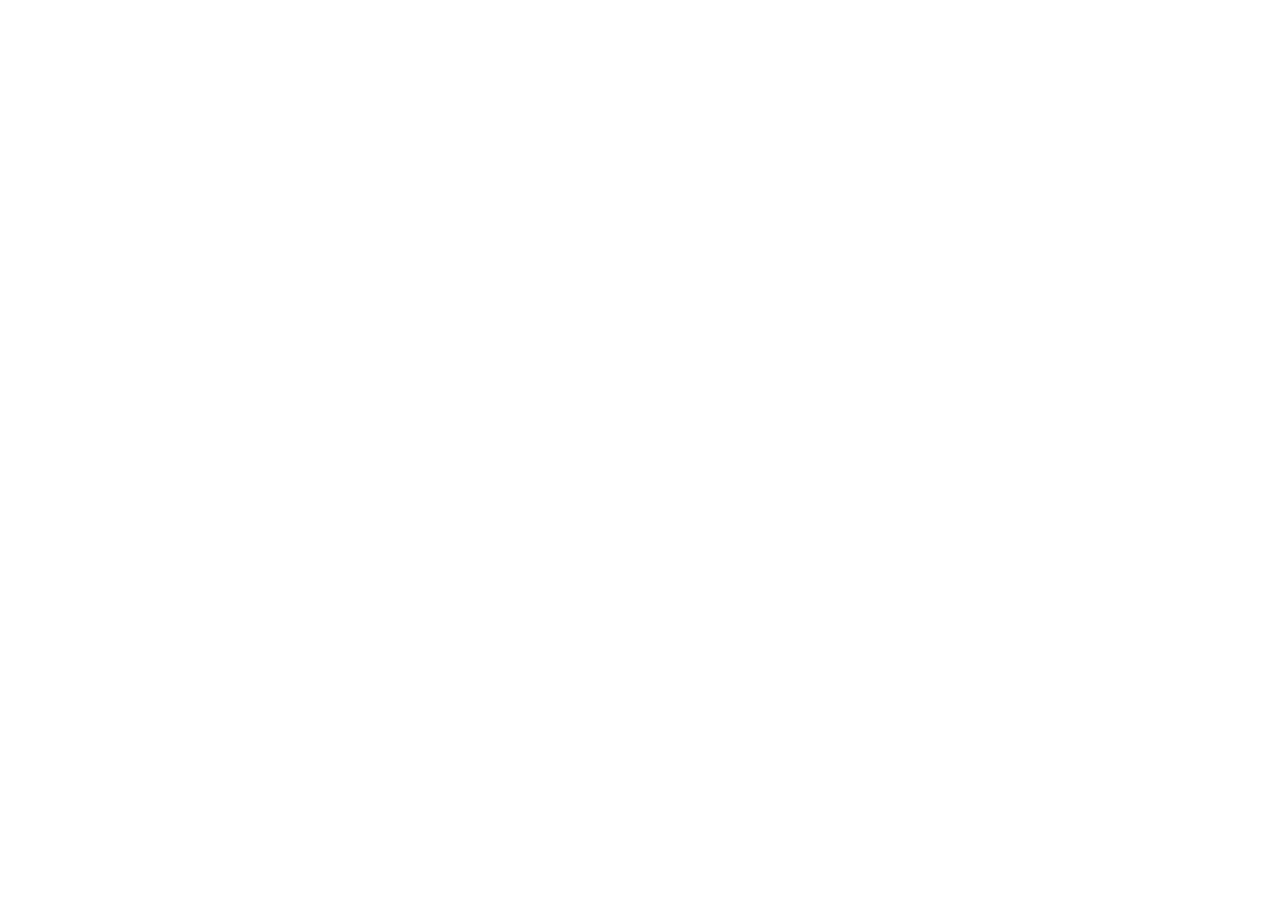
==== commit 1e353432: "3D 오피스를 선택 기능으로 분리, index.html 을 기능별 파일로 분할 - index.html 은 뼈대만, 모양은 app.css, 동작은 js 아래 파일 10개로 분할 - " ====
--- a/dashboard/index.html
+++ b/dashboard/index.html
@@ -7,557 +7,7 @@
 <meta name="description" content="이 호스트에 떠 있는 Claude Code 와 Codex 세션의 상태, 결정, 메시지를 읽기만 하는 로컬 화면">
 <link rel="stylesheet" href="/vendor/xterm.css">
 <script>try { document.documentElement.dataset.theme = localStorage.getItem('theme') || 'dark' } catch (e) {}</script>
-<style>
-:root {
-  color-scheme: dark;
-  --space-3xs: 2px; --space-2xs: 4px; --space-xs: 8px; --space-sm: 12px; --space-md: 16px; --space-lg: 24px; --space-xl: 40px; --space-2xl: 64px;
-  --text-xs: 0.75rem; --text-meta: 0.8125rem; --text-sm: 0.875rem; --text-md: 1rem; --text-lg: 1.2rem; --text-xl: 1.44rem; --text-2xl: 1.728rem;
-  --ease-out: cubic-bezier(0.16, 1, 0.3, 1);
-  --dur-micro: 120ms; --dur-short: 220ms;
-  --container: 880px;
-  --z-sticky: 200;
-  --font-body: 'Wanted Sans Variable', 'Wanted Sans', system-ui, 'Noto Sans KR', 'Apple SD Gothic Neo', 'Malgun Gothic', sans-serif;
-  --font-outlier: 'JetBrains Mono', 'SF Mono', 'D2Coding', ui-monospace, Monaco, 'Courier New', monospace;
-  --radius-card: 10px; --radius-ctl: 8px; --radius-pill: 999px; --rule-hair: 1px;
-
-  /* black: a neutral near-black (chroma 0.002, never #000) that steps up in lightness for side, page, canvas, card and raised */
-  --color-side: oklch(11% 0.002 260); --color-paper: oklch(13.5% 0.002 260); --color-canvas: oklch(15.5% 0.002 260);
-  --color-paper-2: oklch(18.5% 0.003 260); --color-node: oklch(20% 0.003 260); --color-paper-3: oklch(23.5% 0.004 260);
-  --color-ink: oklch(96% 0.002 260); --color-ink-2: oklch(86% 0.003 260); --color-muted: oklch(72% 0.004 260); --color-faint: oklch(64% 0.004 260);
-  --color-rule: oklch(27% 0.004 260); --color-rule-2: oklch(38% 0.005 260); --color-dot: oklch(96% 0.002 260 / 0.07);
-  --color-hover: oklch(96% 0.002 260 / 0.05);
-  /* the one point colour, #E2560B fixed by the user: what waits on you and the selected place, never plain data.
-     As text it sits only on page, side and card (4.9 to 5.4:1), never on the raised step (4.4:1) */
-  --color-accent: #E2560B; --color-accent-text: #E2560B; --color-accent-ink: oklch(13% 0.01 48);
-  --color-select: oklch(96% 0.002 260 / 0.2);
-  /* at work is white on black: a filled chip and bright blocks, so state reads without a second hue */
-  --color-live: oklch(94% 0.003 260); --color-live-tint: oklch(94% 0.003 260 / 0.12);
-  --color-error: oklch(72% 0.15 25); --color-error-tint: oklch(72% 0.15 25 / 0.14); --color-focus: #E2560B;
-  /* the session window is a dark terminal in both modes */
-  --term-bg: oklch(10.5% 0.002 260); --term-ink: oklch(90% 0.003 260); --term-bold: oklch(97% 0.002 260);
-  --term-res: oklch(72% 0.004 260); --term-prm: #E2560B; --term-rule: oklch(96% 0.002 260 / 0.14);
-}
-:root[data-theme="light"] {
-  color-scheme: light;
-  /* paper: the same neutral as an off-white page under white cards, the orange deepened so it holds as text */
-  --color-side: oklch(94.5% 0.002 260); --color-paper: oklch(97% 0.002 260); --color-canvas: oklch(95% 0.002 260);
-  --color-paper-2: oklch(99.7% 0.001 260); --color-node: oklch(99.7% 0.001 260); --color-paper-3: oklch(93.5% 0.003 260);
-  --color-ink: oklch(16% 0.003 260); --color-ink-2: oklch(28% 0.004 260); --color-muted: oklch(44% 0.005 260); --color-faint: oklch(50% 0.005 260);
-  --color-rule: oklch(89% 0.003 260); --color-rule-2: oklch(78% 0.004 260); --color-dot: oklch(16% 0.003 260 / 0.1);
-  --color-hover: oklch(16% 0.003 260 / 0.045);
-  /* the same #E2560B for fills, rings, rules and the focus ring (3.1 to 3.7:1, over 3:1); small text takes a deeper cut of it */
-  --color-accent: #E2560B; --color-accent-text: oklch(53% 0.16 42); --color-accent-ink: oklch(15% 0.01 45);
-  --color-select: oklch(16% 0.003 260 / 0.14);
-  --color-live: oklch(16% 0.003 260); --color-live-tint: oklch(16% 0.003 260 / 0.08);
-  --color-error: oklch(50% 0.18 25); --color-error-tint: oklch(60% 0.17 25 / 0.12); --color-focus: #E2560B;
-}
-@font-face {
-  font-family: 'Wanted Sans Variable'; font-style: normal; font-weight: 400 1000; font-display: swap;
-  src: url('/vendor/WantedSansVariable.woff2') format('woff2');
-}
-
-/* base */
-*, *::before, *::after { box-sizing: border-box }
-html, body { height: 100%; overflow-x: clip }
-html { scrollbar-color: var(--color-rule-2) var(--color-paper) }
-body {
-  margin: 0; display: flex; flex-direction: column; background: var(--color-paper); color: var(--color-ink);
-  font: 400 0.9375rem/1.6 var(--font-body); -webkit-font-smoothing: antialiased; caret-color: var(--color-accent);
-}
-::selection { background: var(--color-select); color: var(--color-ink) }
-button { font: inherit; color: inherit; background: none; border: 0; padding: 0; cursor: pointer }
-button:disabled { cursor: not-allowed }
-a { color: inherit; text-decoration: none }
-h1, h2, h3 { overflow-wrap: break-word; min-width: 0; text-wrap: balance }
-:focus-visible { outline: 2px solid var(--color-focus); outline-offset: 2px; border-radius: var(--radius-ctl) }
-[hidden] { display: none !important }
-time, .num, .meta, .chip, .count, .win { font-variant-numeric: tabular-nums }
-.mono { font-family: var(--font-outlier); font-size: var(--text-xs) }
-.ico { display: inline-block; flex: none; vertical-align: -2px }
-noscript p { margin: var(--space-xl) auto; max-width: 48ch; color: var(--color-muted); text-align: center }
-@media (prefers-reduced-motion: reduce) {
-  *, *::before, *::after { animation-duration: 0.01ms !important; animation-iteration-count: 1 !important; transition-duration: 0.01ms !important; scroll-behavior: auto !important }
-}
-
-/* top bar: the wordmark and the live counts; it stays put above the scroll box */
-/* the chrome spans the window, its content lines up with the page column */
-#top, #usage, #dev, #nav { padding-inline: max(var(--space-md), calc((100% - var(--container)) / 2 + var(--space-md))) }
-#top {
-  flex: none; display: flex; align-items: center; gap: var(--space-xs); min-height: 56px; background: var(--color-paper)
-}
-#top h1 { margin: 0; font: 700 var(--text-lg)/1.1 var(--font-body); letter-spacing: -0.02em; white-space: nowrap }
-.back, .theme, .notif {
-  display: inline-flex; align-items: center; justify-content: center; height: 32px; border-radius: var(--radius-pill);
-  color: var(--color-muted); background: var(--color-paper-2);
-  transition: background-color var(--dur-micro) var(--ease-out), color var(--dur-micro) var(--ease-out)
-}
-.back:hover, .theme:hover, .notif:hover:not(:disabled) { background: var(--color-hover); color: var(--color-ink) }
-.back:active, .theme:active, .notif:active:not(:disabled) { background: var(--color-paper-3) }
-.back:hover, .theme:hover, .notif:hover:not(:disabled) { background: var(--color-paper-3) }
-.notif { flex: none; gap: var(--space-xs); padding: 0 var(--space-sm); font-size: var(--text-meta); font-weight: 400; white-space: nowrap }
-.notif[aria-pressed="true"] { background: var(--color-live); color: var(--color-paper) }
-.notif:disabled { opacity: 0.55 }
-.back { gap: var(--space-2xs); padding: 0 var(--space-sm) 0 var(--space-xs); font-weight: 600; color: var(--color-ink) }
-.theme { width: 32px; flex: none }
-@media (max-width: 620px) { .notif { width: 32px; padding: 0 } .notif .lbl { display: none } }
-.counts { display: flex; align-items: baseline; gap: var(--space-2xs) var(--space-md); margin-left: auto; margin-right: var(--space-xs); flex-wrap: wrap; justify-content: flex-end }
-.count { display: inline-flex; align-items: baseline; gap: var(--space-2xs); color: var(--color-muted); font-size: var(--text-meta); white-space: nowrap }
-.count b { font-size: var(--text-md); font-weight: 700; color: var(--color-ink) }
-.count.ok b { color: var(--color-live) }
-.count.blocked { color: var(--color-accent-text) }
-.count.blocked b { color: var(--color-accent-text) }
-
-/* instrument band: a ring and one figure per usage window, the token sum, then dev as a single chip */
-#usage, #dev { flex: none; background: var(--color-paper-2); font-size: var(--text-meta); color: var(--color-muted) }
-#usage { display: grid; grid-template-columns: repeat(auto-fit, minmax(150px, 1fr)); gap: var(--space-xs) var(--space-lg); padding-block: var(--space-sm) var(--space-xs) }
-#usage:empty { display: none }
-.use { display: grid; align-content: start; gap: var(--space-2xs); min-width: 0 }
-.ul { display: flex; align-items: baseline; gap: var(--space-xs); min-width: 0; font-size: var(--text-xs); font-weight: 700; color: var(--color-ink-2) }
-.ul .ago { font-weight: 400; color: var(--color-faint); white-space: nowrap; overflow: hidden; text-overflow: ellipsis }
-.wins { display: flex; flex-wrap: wrap; gap: var(--space-2xs) var(--space-md) }
-.win { display: inline-flex; align-items: center; gap: var(--space-xs); min-width: 0 }
-.wt { display: grid; line-height: 1.2; min-width: 0 }
-.wt b { font-size: var(--text-lg); font-weight: 700; letter-spacing: -0.02em; color: var(--color-ink) }
-.wt .wn { font-size: var(--text-xs); color: var(--color-faint); overflow-wrap: anywhere }
-.ring { flex: none; display: block }
-.ring .rt { fill: none; stroke: var(--color-paper-3); stroke-width: 4 }
-.ring .rv { fill: none; stroke: var(--color-accent); stroke-width: 4; stroke-linecap: round }
-.use.stale, .use.missing, .use.broken { opacity: 0.7 }
-.use.missing .wn, .use.broken .wn { font-size: var(--text-sm) }
-#dev { display: flex; flex-wrap: wrap; align-items: center; gap: var(--space-2xs) var(--space-xs); padding-block: var(--space-2xs) var(--space-sm) }
-#dev.stale { opacity: 0.7 }
-.devl { display: grid; gap: var(--space-2xs); min-width: 0; max-width: 100% }
-.devi { display: inline-flex; align-items: center; gap: var(--space-xs); min-width: 0; max-width: 100%; min-height: 28px; padding: 0 var(--space-sm) 0 var(--space-2xs); border-radius: var(--radius-pill); background: var(--color-paper-3); color: var(--color-muted) }
-.devi .dk { flex: none; display: inline-flex; align-items: center; height: 20px; padding: 0 var(--space-xs); border-radius: var(--radius-pill); background: var(--color-paper-2); font-weight: 700; color: var(--color-ink) }
-.devi b { flex: none; font-weight: 600; color: var(--color-ink) }
-.devi .dw { min-width: 0; overflow: hidden; text-overflow: ellipsis; white-space: nowrap }
-.devi .num { flex: none; color: var(--color-faint) }
-.devi.restart { background: var(--color-accent); color: var(--color-accent-ink) }
-.devi.restart b, .devi.restart .num, .devi.restart .kd { color: var(--color-accent-ink); font-weight: 700 }
-.devi .kd { flex: none; font-weight: 600 }
-#dev .more { flex: none; margin: 0 }
-#dev .ago { flex: none; color: var(--color-faint) }
-
-/* page tabs: a rail of segments when narrow, the sidebar list when wide */
-#nav { flex: none; background: var(--color-paper); padding-block: var(--space-xs) }
-#nav .tabs { display: flex; width: max-content; max-width: 100%; margin: 0; padding: var(--space-3xs); gap: var(--space-3xs); border-radius: var(--radius-pill); background: var(--color-paper-2); overflow-x: auto; scrollbar-width: none }
-#nav .tab { height: 34px; border-radius: var(--radius-pill); padding: 0 var(--space-sm) }
-#nav .tab::after { left: calc(50% - 7px); right: auto; width: 14px; bottom: var(--space-2xs) }
-#nav .tab[aria-selected="true"] { background: var(--color-paper-3) }
-.tabs { display: flex; gap: var(--space-2xs); margin-top: var(--space-md) }
-.tab {
-  position: relative; display: inline-flex; flex: none; align-items: center; height: 44px; padding: 0 var(--space-sm);
-  font-size: var(--text-sm); color: var(--color-muted); font-weight: 400; white-space: nowrap;
-  transition: color var(--dur-micro) var(--ease-out), background-color var(--dur-micro) var(--ease-out)
-}
-.tab::after { content: ''; position: absolute; left: var(--space-xs); right: var(--space-xs); bottom: var(--space-2xs); height: 2px; border-radius: 2px; background: var(--color-accent); transform: scaleX(0); transition: transform var(--dur-short) var(--ease-out) }
-/* the one rule left in the chrome: the session tabs sit on a baseline so the feed below reads as their panel */
-.dhead .tabs { box-shadow: inset 0 -1px 0 var(--color-rule) }
-.dhead .tab::after { bottom: 0 }
-.tab:hover:not(:disabled) { color: var(--color-ink) }
-.tab:active:not(:disabled) { color: var(--color-ink-2) }
-.tab[aria-selected="true"] { color: var(--color-ink); font-weight: 700 }
-.tab[aria-selected="true"]::after { transform: scaleX(1) }
-.tab:disabled { color: var(--color-faint); opacity: 0.7 }
-.tab .num { display: inline-flex; align-items: center; justify-content: center; min-width: 20px; height: 20px; margin-left: var(--space-xs); padding: 0 var(--space-2xs); border-radius: var(--radius-ctl); background: none; color: var(--color-accent-text); font-size: var(--text-xs); font-weight: 800 }
-.tab .num.ok { background: none; color: var(--color-ink) }
-.tab .num.plain { margin-left: var(--space-2xs); background: none; color: var(--color-muted) }
-
-/* page */
-#view { flex: 1; min-height: 0; display: flex; flex-direction: column; width: 100%; max-width: var(--container); margin: 0 auto }
-.scroll { flex: 1; min-height: 0; overflow-y: auto; overflow-x: clip; padding: 0 var(--space-md) var(--space-xl) }
-.banner { margin: var(--space-md) 0; padding: var(--space-sm) var(--space-md); border-radius: var(--radius-card); background: var(--color-error-tint); color: var(--color-ink) }
-.empty { padding: var(--space-xl) var(--space-xs); color: var(--color-faint); text-align: center }
-.hint { font-size: var(--text-xs); color: var(--color-faint) }
-
-/* section heads: the name, then its count as a figure */
-.sec { margin-top: var(--space-lg) }
-.sec-h { display: flex; align-items: baseline; gap: var(--space-xs); width: 100%; padding: 0 0 var(--space-sm); text-align: left }
-.sec-h h2 { margin: 0; font: 700 var(--text-md)/1.4 var(--font-body); color: var(--color-ink); letter-spacing: -0.01em }
-.sec-h .num { font-size: var(--text-md); font-weight: 700; color: var(--color-faint) }
-[data-sec="busy"] .sec-h .num { color: var(--color-live) }
-[data-sec="now"] .sec-h .num { color: var(--color-accent-text) }
-.sec-h .chev { margin-left: auto; color: var(--color-muted); font-size: var(--text-xs) }
-button.sec-h { border-radius: var(--radius-ctl) }
-button.sec-h:hover .chev { color: var(--color-ink) }
-button.sec-h:active h2 { color: var(--color-ink-2) }
-.sec-empty { padding: var(--space-2xs) 0 var(--space-sm); font-size: var(--text-sm); color: var(--color-faint) }
-
-/* status chip: the colour and the word carry the state */
-.chip {
-  flex: none; display: inline-flex; align-items: center; height: 24px; padding: 0 var(--space-xs);
-  border-radius: var(--radius-ctl); background: var(--color-paper-3); color: var(--color-muted); font-size: var(--text-xs); font-weight: 700; white-space: nowrap
-}
-.chip .dot { display: none }
-.chip.busy { background: var(--color-live); color: var(--color-paper) }
-.chip.blocked { padding: 0; background: none; color: var(--color-accent-text); font-weight: 800 }
-.chip.done { background: none; padding: 0; color: var(--color-faint); font-weight: 400 }
-
-/* lane and task badges */
-.badge { flex: none; display: inline-flex; align-items: center; height: 20px; padding: 0 var(--space-xs); border-radius: var(--radius-ctl); font-size: var(--text-xs); white-space: nowrap }
-.badge.lane { background: var(--color-paper-3); color: var(--color-ink-2); font-weight: 600 }
-.badge.task { background: var(--color-paper-3); color: var(--color-ink-2); font: 400 var(--text-xs)/20px var(--font-outlier) }
-.badge.codex { background: var(--color-paper-3); color: var(--color-muted); font: 600 var(--text-xs)/20px var(--font-outlier) }
-
-/* cards: one hairline well per session; a one-off task is dashed and unfilled, waiting on you is ringed in brass */
-.agent {
-  position: relative; margin-bottom: var(--space-xs); overflow: hidden;
-  border-radius: var(--radius-card); background: var(--color-paper-2)
-}
-/* state is a surface and a word: waiting on you warms the card, a finished one drops to the page */
-/* waiting is the orange chip alone, so a card never carries the orange twice */
-.agent.blocked .name { font-weight: 800 }
-.agent.done { background: none; opacity: 0.8 }
-.agent.done .name { font-weight: 600; color: var(--color-muted) }
-.amain { display: block; padding: var(--space-md) var(--space-md) var(--space-sm) }
-.amain:hover .name { text-decoration: underline; text-underline-offset: 3px; text-decoration-thickness: 1px; text-decoration-color: var(--color-accent) }
-.amain:hover, .amain:active { background: var(--color-hover) }
-.amain:focus-visible { outline-offset: -2px; border-radius: var(--radius-card) }
-.dec, .todo { padding: var(--space-md) }
-.r1 { display: flex; align-items: center; gap: var(--space-xs); min-width: 0 }
-.name { flex: 0 1 auto; min-width: 0; font-size: var(--text-md); font-weight: 700; letter-spacing: -0.01em; overflow: hidden; text-overflow: ellipsis; white-space: nowrap }
-.r1 .chip { margin-left: auto }
-.why { margin-top: var(--space-xs); font-size: var(--text-sm); line-height: 1.6; color: var(--color-muted); overflow-wrap: anywhere; display: -webkit-box; -webkit-box-orient: vertical; -webkit-line-clamp: 3; overflow: hidden }
-.agent.blocked .why, .agent.busy .why { color: var(--color-ink) }
-.needs { margin-top: var(--space-xs); padding: var(--space-xs) var(--space-sm); border-radius: 0; box-shadow: inset 2px 0 0 var(--color-rule-2); font-size: var(--text-sm); color: var(--color-ink); overflow-wrap: anywhere }
-.meta { display: flex; flex-wrap: wrap; align-items: baseline; gap: var(--space-2xs) var(--space-md); margin-top: var(--space-sm); font-size: var(--text-meta); color: var(--color-muted) }
-.meta span { white-space: nowrap }
-.meta b { font-weight: 600; color: var(--color-ink) }
-
-/* sub-agents: a fold under the card, outside the link */
-.subs { background: var(--color-hover) }
-.subs-t { display: flex; align-items: center; gap: var(--space-xs); width: 100%; min-height: 40px; padding: var(--space-xs) var(--space-md); text-align: left; font-size: var(--text-meta); color: var(--color-muted) }
-button.subs-t:hover { background: var(--color-hover); color: var(--color-ink) }
-button.subs-t:active { background: var(--color-paper-3) }
-.subs-t b { font-weight: 700; color: var(--color-ink) }
-.subs-t .run { color: var(--color-live); font-weight: 600 }
-.subs-t .chev { margin-left: auto; color: var(--color-faint); font-size: var(--text-xs) }
-.sublist { margin: 0; padding: 0 var(--space-md) var(--space-sm); list-style: none; display: grid; gap: var(--space-2xs) }
-.sub { display: grid; grid-template-columns: auto minmax(0, 1fr) auto; align-items: start; gap: var(--space-2xs) var(--space-sm); padding: var(--space-xs) var(--space-sm); border-radius: var(--radius-ctl); background: var(--color-paper) }
-.sub .dot { width: 3px; align-self: stretch; border-radius: 2px; background: var(--color-rule-2) }
-.sub.busy .dot { background: var(--color-live) }
-.sub.idle .dot { background: var(--color-accent) }
-.sub .sd { min-width: 0; overflow-wrap: anywhere; font-size: var(--text-sm); color: var(--color-ink) }
-.sub .st { font: 400 var(--text-xs)/1.5 var(--font-outlier); color: var(--color-muted); margin-right: var(--space-xs) }
-.sub time { font-size: var(--text-xs); color: var(--color-faint); white-space: nowrap }
-.sub .sl { grid-column: 2 / 4; font-size: var(--text-xs); color: var(--color-faint) }
-
-/* hero: the sessions at work as one row of cards on top, the office below across the full width */
-.hero { display: grid; grid-template-columns: minmax(0, 1fr); gap: var(--space-md); margin-top: var(--space-md); padding-bottom: var(--space-lg); position: relative }
-.hero::after { content: ''; position: absolute; left: var(--space-xl); right: var(--space-xl); bottom: 0; height: 1px; background: var(--color-ink) }   /* the divider, inset from both sides */
-.hinfo:empty { display: none }
-.hstage { position: relative; aspect-ratio: 1.75 / 1; min-height: 300px; max-height: 700px; overflow: hidden; border-radius: 14px; background: var(--color-side); cursor: grab }
-.hstage:active { cursor: grabbing }
-.hstage canvas { display: block; width: 100%; height: 100% }
-.hlabels { position: absolute; inset: 0; pointer-events: none }
-.tag { position: absolute; left: 0; top: 0; max-width: 10em; overflow: hidden; text-overflow: ellipsis; padding: 0 var(--space-xs); border-radius: var(--radius-ctl); background: var(--color-paper-2); color: var(--color-ink); font-size: var(--text-xs); font-weight: 700; line-height: 20px; white-space: nowrap; pointer-events: auto; will-change: transform }
-.tag:hover { background: var(--color-paper-3) }
-.tag[data-state="rest"] { color: var(--color-muted); font-weight: 600 }
-.tag.hub { background: var(--color-ink); color: var(--color-paper) }
-.hinfo { display: grid; gap: var(--space-xs); min-width: 0 }
-.hdemo .hsub { margin: 0; font-size: var(--text-meta); color: var(--color-muted) }
-.hdemo { display: grid; gap: var(--space-2xs); margin-top: var(--space-sm); padding-top: var(--space-sm); box-shadow: inset 0 1px 0 var(--color-rule) }
-.drow { display: flex; flex-wrap: wrap; align-items: center; gap: var(--space-3xs) var(--space-2xs) }
-.drow b { min-width: 8em; font-size: var(--text-meta) }
-.drow .segb { height: 32px; background: var(--color-paper-2) }
-.hero.flat .hstage { display: none }
-.hero.flat:has(.hinfo:empty) { display: none }   /* no WebGL: the canvas below carries the sessions */
-.slot-hero { container-type: inline-size }
-@container (max-width: 640px) {
-  .hstage { aspect-ratio: 1.35 / 1; min-height: 260px }
-}
-
-/* the session canvas: a dotted field, the hub in the middle, a card per session */
-.vhead { display: flex; flex-wrap: wrap; align-items: center; gap: var(--space-xs) var(--space-sm); margin-top: var(--space-lg) }
-.vhead h2 { margin: 0; font: 700 var(--text-md)/1.4 var(--font-body) }
-.vhead .seg { margin: 0 0 0 auto }
-.canvas-wrap { container-type: inline-size }
-.canvas {
-  position: relative; display: grid; grid-template-columns: minmax(0, 1fr) minmax(0, 1fr);
-  grid-template-areas: "mid mid" "left right"; gap: var(--space-xl) var(--space-2xl); align-items: start;
-  margin-top: var(--space-sm); padding: var(--space-lg) var(--space-md); border-radius: var(--radius-card);
-  background-color: var(--color-canvas); background-image: radial-gradient(var(--color-dot) 1px, transparent 1.2px); background-size: 16px 16px
-}
-.canvas.nohub { grid-template-areas: "left right" }
-.canvas .links { position: absolute; inset: 0; pointer-events: none; overflow: visible }
-.ccol { position: relative; display: grid; gap: var(--space-lg); align-content: start; min-width: 0 }
-.ccol.left { grid-area: left } .ccol.right { grid-area: right }
-.ccol.mid { grid-area: mid; justify-self: center; width: min(100%, 300px) }
-@container (min-width: 760px) {
-  .canvas { grid-template-columns: minmax(0, 1fr) minmax(0, 260px) minmax(0, 1fr); grid-template-areas: "left mid right"; column-gap: var(--space-2xl); align-items: center; padding: var(--space-xl) var(--space-lg) }
-  .canvas.nohub { grid-template-columns: minmax(0, 1fr) minmax(0, 1fr); grid-template-areas: "left right" }
-  .ccol.mid { width: 100% }
-}
-.link { fill: none; stroke: var(--color-rule-2); stroke-width: 1.25; stroke-dasharray: 3 4 }
-.link.on { stroke: var(--color-muted); stroke-dasharray: none; stroke-width: 1.5 }
-.link.ask { stroke: var(--color-accent); stroke-dasharray: none; stroke-width: 2 }
-.lnum { fill: var(--color-muted); font: 700 11px var(--font-body); paint-order: stroke; stroke: var(--color-canvas); stroke-width: 4px; stroke-linejoin: round }
-.node {
-  position: relative; z-index: 1; display: grid; gap: var(--space-2xs); min-width: 0; padding: var(--space-sm) var(--space-sm) var(--space-md);
-  border-radius: var(--radius-card); background: var(--color-node); transition: background-color var(--dur-micro) var(--ease-out)
-}
-.node:hover { background: var(--color-paper-3) }
-.node:active { background: var(--color-hover) }
-.node:hover .name { text-decoration: underline; text-underline-offset: 3px; text-decoration-thickness: 1px; text-decoration-color: var(--color-accent) }
-.node.blocked .name { font-weight: 800 }
-.node.done { background: none; opacity: 0.62 }
-.node.hub { padding: var(--space-md) }
-.node.hub .name { font-size: var(--text-lg) }
-.ntag { position: absolute; left: var(--space-sm); top: calc(-1 * var(--space-md)); max-width: calc(100% - var(--space-lg)); font-size: var(--text-xs); color: var(--color-muted); white-space: nowrap; overflow: hidden; text-overflow: ellipsis }
-.nhead { display: flex; align-items: center; gap: var(--space-xs); min-width: 0 }
-.nhead .chip { margin-left: auto }
-.ndesc { font-size: var(--text-meta); color: var(--color-muted); overflow-wrap: anywhere; display: -webkit-box; -webkit-box-orient: vertical; -webkit-line-clamp: 2; overflow: hidden }
-.node.busy .ndesc, .node.blocked .ndesc, .node.hub .ndesc { color: var(--color-ink) }
-.nmeta { display: flex; flex-wrap: wrap; gap: var(--space-3xs) var(--space-sm); font-size: var(--text-xs); color: var(--color-muted) }
-.nmeta b { font-weight: 600; color: var(--color-ink) }
-.nflag { margin-top: var(--space-2xs); padding: var(--space-2xs) var(--space-xs); border-radius: var(--radius-ctl); background: var(--color-paper-3); font-size: var(--text-xs); font-weight: 600; overflow-wrap: anywhere; display: -webkit-box; -webkit-box-orient: vertical; -webkit-line-clamp: 2; overflow: hidden }
-.nflag.ask { padding: 0; background: none; color: var(--color-ink-2); font-weight: 400 }
-
-/* sidebar: wordmark, grouped pages, the usage card at its foot; below 1000px it folds back into the top rows */
-.brand, .navg, .page-t { display: none }
-@media (max-width: 999px) { #nav.in-detail { display: none } }
-@media (min-width: 1000px) {
-  body { display: grid; grid-template-columns: 236px minmax(0, 1fr); grid-template-rows: auto auto minmax(0, 1fr) auto; grid-template-areas: "nav top" "nav dev" "nav view" "use view" }
-  #nav { grid-area: nav; padding: var(--space-md) var(--space-sm) var(--space-sm); background: var(--color-side); overflow-y: auto }
-  #usage { grid-area: use; grid-template-columns: minmax(0, 1fr); gap: var(--space-xs); padding: 0 var(--space-sm) var(--space-md); background: var(--color-side) }
-  #top { grid-area: top } #dev { grid-area: dev; background: var(--color-paper) } #view { grid-area: view; --container: 1100px }
-  #top, #dev { padding-inline: max(var(--space-lg), calc((100% - 1100px) / 2 + var(--space-md))) }
-  #nav .tabs { flex-direction: column; width: auto; gap: var(--space-3xs); margin: 0; padding: 0; background: none; border-radius: 0 }
-  .brand { display: block; padding: var(--space-xs) var(--space-sm) var(--space-md); font: 700 var(--text-md)/1.3 var(--font-body); letter-spacing: -0.02em; border-radius: var(--radius-ctl) }
-  .navg { display: block; padding: var(--space-md) var(--space-sm) var(--space-2xs); font-size: var(--text-xs); color: var(--color-faint) }
-  #nav .tab { height: 36px; width: 100%; padding: 0 var(--space-sm); border-radius: var(--radius-ctl); font-size: var(--text-sm) }
-  #nav .tab::after { left: 0; top: 10px; bottom: 10px; width: 3px; height: auto; margin: 0; border-radius: 2px; transform: scaleY(0) }
-  #nav .tab[aria-selected="true"]::after { transform: scaleY(1) }
-  #nav .tab:hover:not(:disabled) { background: var(--color-hover) }
-  #nav .tab[aria-selected="true"] { background: var(--color-paper-2) }
-  #nav .tab .num { margin-left: auto } #nav .tab .num + .num { margin-left: var(--space-2xs) }
-  #top h1 .brand-t { display: none } #top h1 .page-t { display: inline }
-  .use { padding: var(--space-sm); border-radius: var(--radius-card); background: var(--color-paper-2) }
-}
-
-/* detail */
-.dhead { flex: none; padding: var(--space-md) var(--space-md) 0 }
-.dtitle { display: flex; align-items: center; gap: var(--space-xs); min-width: 0 }
-.dtitle h2 { margin: 0; min-width: 0; font: 700 var(--text-xl)/1.25 var(--font-body); letter-spacing: -0.02em }
-.dtitle .chip { margin-left: auto }
-.dcwd { margin-top: var(--space-2xs); font: var(--text-xs)/1.4 var(--font-outlier); color: var(--color-faint); overflow-wrap: anywhere }
-.dhead .why { display: block; -webkit-line-clamp: unset; margin-top: var(--space-xs) }
-.cmds { display: flex; flex-direction: column; gap: var(--space-2xs); margin-top: var(--space-sm) }
-.cmd { display: flex; align-items: center; gap: var(--space-xs); min-width: 0; padding: var(--space-2xs) var(--space-2xs) var(--space-2xs) var(--space-sm); border-radius: var(--radius-ctl); background: var(--color-paper-2) }
-.cmd code { flex: 1; min-width: 0; font: var(--text-xs)/1.4 var(--font-outlier); overflow: hidden; text-overflow: ellipsis; white-space: nowrap }
-.cmd button { flex: none; height: 32px; padding: 0 var(--space-sm); border-radius: var(--radius-pill); background: var(--color-accent); color: var(--color-accent-ink); font-size: var(--text-meta); font-weight: 700 }
-.cmd button:hover { opacity: 0.9 }
-.cmd button:active { opacity: 0.85 }
-.dhead .subs { margin-top: var(--space-sm); background: var(--color-paper-2); border-radius: var(--radius-card) }
-
-/* feed */
-.note-top { margin: var(--space-md) 0 0; font-size: var(--text-xs); color: var(--color-faint); text-align: center }
-.ev { margin-top: var(--space-md) }
-.who { display: flex; align-items: baseline; gap: var(--space-xs); font-size: var(--text-xs); color: var(--color-faint); margin-bottom: var(--space-2xs) }
-.who b { font-weight: 700; color: var(--color-muted) }
-.who time { margin-left: auto }
-.txt { white-space: pre-wrap; overflow-wrap: anywhere; font-size: var(--text-sm) }
-.txt.clamp { display: -webkit-box; -webkit-box-orient: vertical; -webkit-line-clamp: 8; overflow: hidden }
-.more { display: inline-flex; align-items: center; min-height: 32px; margin-top: var(--space-2xs); font-size: var(--text-xs); color: var(--color-muted); text-decoration: underline; text-underline-offset: 3px; text-decoration-color: var(--color-rule-2) }
-.more:hover { color: var(--color-ink); text-decoration-color: var(--color-accent) }
-.more:active { color: var(--color-ink-2) }
-.user .txt { padding: var(--space-xs) var(--space-sm); border-radius: var(--radius-card); background: var(--color-paper-3) }
-.user .who b { color: var(--color-ink) }
-.peer .txt, .send .txt { padding: var(--space-xs) var(--space-sm); background: var(--color-paper-2); border-radius: var(--radius-ctl); font-size: var(--text-meta) }
-.peer .who b { color: var(--color-accent-text) }
-.send .sum { margin-bottom: var(--space-2xs); font-size: var(--text-meta); font-weight: 600 }
-.note { margin-top: var(--space-sm); font-size: var(--text-xs); color: var(--color-faint); text-align: center }
-.tool { margin-top: var(--space-2xs) }
-.reply + .tool, .user + .tool, .peer + .tool, .send + .tool, .note + .tool { margin-top: var(--space-sm) }
-.thead { display: flex; align-items: center; gap: var(--space-xs); width: 100%; min-width: 0; min-height: 32px; padding: var(--space-2xs) var(--space-xs); border-radius: var(--radius-ctl); text-align: left; color: var(--color-muted); font-size: var(--text-meta) }
-.thead:hover { background: var(--color-hover) }
-.thead:active { background: var(--color-paper-3) }
-.mark { width: 12px; flex: none; text-align: center; color: var(--color-faint) }
-.mark.ok { color: var(--color-live) }
-.mark.err { color: var(--color-error) }
-.tname { flex: none; font: 400 var(--text-xs)/1.4 var(--font-outlier); color: var(--color-ink) }
-.thead .tsum { flex: 1; min-width: 0; overflow: hidden; text-overflow: ellipsis; white-space: nowrap }
-.thead time { flex: none; color: var(--color-faint); font-size: var(--text-xs) }
-.tbody { margin: var(--space-2xs) 0 var(--space-xs) var(--space-lg); display: grid; gap: var(--space-2xs) }
-.tbody pre { margin: 0; padding: var(--space-xs) var(--space-sm); border-radius: var(--radius-ctl); background: var(--color-paper-2); font: var(--text-xs)/1.5 var(--font-outlier); white-space: pre-wrap; overflow-wrap: anywhere; max-height: 360px; overflow-y: auto; color: var(--color-muted) }
-.tbody pre.err { background: var(--color-error-tint); color: var(--color-ink) }
-
-/* session window: a 200-column TUI cannot fit 600px legibly; below 7px the box scrolls sideways, the page never does */
-.termwrap { margin-top: var(--space-md); border-radius: var(--radius-card); background: var(--term-bg); padding: var(--space-xs); overflow-x: auto }
-.term { overflow: hidden }
-.term .xterm-viewport { overflow: hidden !important; background: var(--term-bg) !important }
-.termwrap.off { height: 0; margin: 0; padding: 0; border: 0; overflow: hidden; visibility: hidden }
-.pane-note { margin: var(--space-xs) 0 0; font-size: var(--text-xs); color: var(--color-faint) }
-.seg { display: inline-flex; gap: var(--space-3xs); margin-top: var(--space-md); padding: var(--space-3xs); border-radius: var(--radius-pill); background: var(--color-paper-3) }
-.segb { height: 32px; padding: 0 var(--space-sm); border-radius: var(--radius-pill); font-size: var(--text-meta); font-weight: 400; color: var(--color-muted); white-space: nowrap; transition: color var(--dur-micro) var(--ease-out), background-color var(--dur-micro) var(--ease-out) }
-.segb:hover { color: var(--color-ink) }
-.segb:active { background: var(--color-hover) }
-.segb[aria-pressed="true"] { background: var(--color-paper); color: var(--color-ink); font-weight: 700 }
-.logflow { margin-top: var(--space-sm); padding: var(--space-sm) var(--space-md); border-radius: var(--radius-card); background: var(--term-bg); color: var(--term-ink); font: var(--text-meta)/1.6 var(--font-outlier) }
-.ll { white-space: pre-wrap; overflow-wrap: anywhere; min-height: 1.6em }
-.ll.gap { min-height: 0.6em }
-.ll.sep { min-height: 0; margin: var(--space-xs) 0; border-top: var(--rule-hair) solid var(--term-rule) }
-.ll.bul { margin-top: var(--space-xs); font-weight: 600; color: var(--term-bold) }
-.ll.res { color: var(--term-res) }
-.ll.prm { color: var(--term-prm) }
-
-/* decisions and todo: a card per item, chips on top, the question or the session name large, prose at a reading measure */
-.dcard, .tcard { margin-bottom: var(--space-sm); padding: var(--space-md) var(--space-lg) var(--space-lg); border-radius: var(--radius-card); background: var(--color-paper-2) }
-.dcard.waiting { background: none; padding-inline: var(--space-md) }
-.dcard.decided { background: none; padding: var(--space-sm) var(--space-md) }
-.dchips { display: flex; flex-wrap: wrap; align-items: center; gap: var(--space-2xs) var(--space-xs) }
-.dstate, .dchip { display: inline-flex; align-items: center; gap: var(--space-2xs); height: 24px; padding: 0 var(--space-xs); border-radius: var(--radius-ctl); font-size: var(--text-xs); white-space: nowrap }
-.dstate { font-weight: 700 }
-.dstate.now { background: var(--color-live); color: var(--color-paper) }
-.dstate.live { padding: 0; background: none; color: var(--color-accent-text); font-weight: 800 }
-.dstate.waiting { background: var(--color-paper-3); color: var(--color-ink) }
-.dstate.decided { padding: 0; color: var(--color-faint); font-weight: 600 }
-.dchip { background: var(--color-paper-3); color: var(--color-muted) }
-.dchip b { font-weight: 700; color: var(--color-ink) }
-.dcard.decided .dchip { background: none; padding: 0 }
-.did { margin-left: auto; color: var(--color-faint) }
-.dq { margin: var(--space-sm) 0 0; max-width: 40em; font: 700 var(--text-lg)/1.4 var(--font-body); letter-spacing: -0.015em; color: var(--color-ink) }
-.dcard.decided .dq { margin-top: var(--space-2xs); font-size: var(--text-md); font-weight: 600; color: var(--color-ink-2) }
-.dsrc { display: flex; flex-wrap: wrap; align-items: center; gap: var(--space-2xs) var(--space-xs); margin-top: var(--space-xs); font-size: var(--text-meta); color: var(--color-muted) }
-.dsrc b { font-weight: 700; color: var(--color-ink-2) }
-.dmore { margin-top: var(--space-sm) }
-.dmore summary { display: inline-flex; align-items: center; min-height: 32px; font-size: var(--text-meta); font-weight: 600; color: var(--color-muted); cursor: pointer; border-radius: var(--radius-ctl) }
-.dmore summary:hover { color: var(--color-ink) }
-.dmore summary::-webkit-details-marker { display: none }
-.dmore[open] summary::after { content: '접기'; margin-left: var(--space-xs); font-weight: 400; color: var(--color-faint) }
-.dmore:not([open]) summary::after { content: '펼치기'; margin-left: var(--space-xs); font-weight: 400; color: var(--color-faint) }
-.dtext { margin: var(--space-2xs) 0 0; max-width: 65ch; font-size: 0.9375rem; line-height: 1.75; color: var(--color-ink-2); white-space: pre-wrap; overflow-wrap: anywhere }
-.opts { display: grid; gap: var(--space-xs); max-width: 65ch; margin: var(--space-md) 0 0; padding: 0; list-style: none; counter-reset: opt }
-.opts li { counter-increment: opt; display: grid; grid-template-columns: 24px minmax(0, 1fr); gap: var(--space-sm); align-items: baseline; font-size: 0.9375rem; line-height: 1.6 }
-.opts li::before { content: counter(opt); display: inline-grid; place-items: center; width: 24px; height: 24px; border-radius: var(--radius-ctl); background: var(--color-paper-3); font-size: var(--text-xs); font-weight: 700; line-height: 1; color: var(--color-ink); transform: translateY(-1px) }
-.decision { display: grid; grid-template-columns: auto minmax(0, 1fr); gap: var(--space-sm); max-width: 65ch; margin-top: var(--space-sm); padding: var(--space-sm) var(--space-md); border-radius: var(--radius-ctl); background: var(--color-paper-2); font-size: var(--text-sm); line-height: 1.6; overflow-wrap: anywhere }
-.decision b { font-weight: 700; color: var(--color-ink) }
-.refs { display: flex; flex-wrap: wrap; gap: var(--space-2xs); margin-top: var(--space-sm) }
-.ref { display: inline-flex; align-items: center; gap: var(--space-xs); max-width: 100%; min-height: 32px; padding: var(--space-3xs) var(--space-xs); border-radius: var(--radius-ctl); background: var(--color-paper-3); font: var(--text-xs)/1.5 var(--font-outlier); color: var(--color-muted); text-align: left; overflow-wrap: anywhere }
-.ref:hover { color: var(--color-ink) }
-.ref:active { background: var(--color-hover) }
-.ref .ic { flex: none; color: var(--color-faint); font-family: var(--font-body) }
-.golink { display: inline-flex; align-items: center; min-height: 32px; margin-top: var(--space-sm); color: var(--color-ink); font-weight: 700; text-decoration: underline; text-underline-offset: 3px; text-decoration-color: var(--color-rule-2) }
-.golink:hover { text-decoration-color: var(--color-ink) }
-
-.todo-page .mdhead { padding-bottom: var(--space-sm) }
-.tcard.closed { opacity: 0.62 }
-.tcard .r1 .name { font-size: var(--text-lg) }
-.tcard a.name:hover { text-decoration: underline; text-underline-offset: 3px; text-decoration-thickness: 1px; text-decoration-color: var(--color-accent) }
-.tcard .dchips { margin-top: var(--space-xs) }
-.tlist { margin-top: var(--space-md); display: grid; gap: var(--space-3xs) }
-.ti summary, .ti .tsum { display: flex; align-items: flex-start; gap: var(--space-sm); padding: var(--space-xs); border-radius: var(--radius-ctl); list-style: none }
-.ti summary { cursor: pointer }
-.ti summary::-webkit-details-marker { display: none }
-.ti summary:hover { background: var(--color-hover) }
-.ti summary:active { background: var(--color-paper-3) }
-.tmark { flex: none; display: inline-grid; place-items: center; width: 16px; height: 16px; margin-top: var(--space-2xs); border-radius: 99px; box-shadow: inset 0 0 0 1.5px var(--color-muted); color: var(--color-paper) }
-.ti.in_progress .tmark { background: var(--color-live); box-shadow: inset 0 0 0 1.5px var(--color-live), inset 0 0 0 4px var(--color-paper-2) }
-.ti.completed .tmark { background: var(--color-rule-2); box-shadow: none }
-.tmark .ico { width: 11px; height: 11px }
-.tsub { flex: 1; display: grid; gap: var(--space-3xs); min-width: 0; max-width: 65ch; font-size: 0.9375rem; line-height: 1.55; overflow-wrap: anywhere }
-.ti.in_progress .tsj { font-weight: 700 }
-.ti.completed .tsj { color: var(--color-faint); text-decoration: line-through; text-decoration-color: var(--color-rule-2) }
-.tact { font-size: var(--text-meta); color: var(--color-ink-2) }
-.tid { flex: none; margin-top: var(--space-2xs); color: var(--color-faint) }
-.tnote { display: grid; gap: var(--space-2xs); padding: 0 var(--space-xs) var(--space-sm) var(--space-2xl); font-size: var(--text-meta); color: var(--color-muted) }
-.tnote .dtext { margin: 0 }
-.tnote b { font-weight: 600; color: var(--color-ink) }
-.tfold { justify-self: start; margin: var(--space-2xs) 0 0 var(--space-xs) }
-
-/* status.md */
-.mdhead { display: flex; flex-wrap: wrap; align-items: baseline; gap: var(--space-2xs) var(--space-sm); padding: var(--space-md) 0 0; font-size: var(--text-xs); color: var(--color-faint) }
-.mdhead b { font-weight: 400; color: var(--color-muted) }
-.mdhead .devwhy { flex-basis: 100% }
-.md { font-size: var(--text-sm); overflow-wrap: break-word }
-.md h1, .md h2, .md h3, .md h4 { margin: var(--space-lg) 0 var(--space-xs); line-height: 1.35; letter-spacing: -0.01em; max-width: none; text-wrap: balance }
-.md h1 { font-size: var(--text-xl); font-weight: 700 } .md h2 { font-size: var(--text-lg); font-weight: 700 } .md h3 { font-size: var(--text-md); font-weight: 700 } .md h4 { font-size: var(--text-sm); font-weight: 700 }
-.md h2 { margin-top: var(--space-xl) }
-.md p { margin: var(--space-xs) 0 }
-.md ul, .md ol { margin: var(--space-xs) 0; padding-left: var(--space-lg) }
-.md li + li { margin-top: var(--space-3xs) }
-.md li > ul, .md li > ol { margin: var(--space-3xs) 0 }
-.md code { padding: 1px var(--space-2xs); border-radius: 4px; background: var(--color-paper-3); font: var(--text-xs)/1.5 var(--font-outlier) }
-.md pre { margin: var(--space-xs) 0; padding: var(--space-xs) var(--space-sm); border-radius: var(--radius-ctl); background: var(--color-paper-2); overflow-x: auto }
-.md pre code { padding: 0; background: none }
-.md blockquote { margin: var(--space-xs) 0; padding: var(--space-xs) var(--space-sm); border-radius: var(--radius-ctl); background: var(--color-paper-2); color: var(--color-muted) }
-.md hr { border: 0; border-top: var(--rule-hair) solid var(--color-rule); margin: var(--space-md) 0 }
-.md a { color: var(--color-accent-text); text-decoration: underline; text-underline-offset: 3px }
-.md strong { font-weight: 700 }
-/* wide tables size to their content (cells wrap past 24em) and scroll inside their box, never the page */
-.tablewrap { margin: var(--space-xs) 0; overflow-x: auto; border-block: var(--rule-hair) solid var(--color-rule-2) }
-.md table { border-collapse: collapse; font-size: var(--text-meta); width: max-content; min-width: 100% }
-.md th, .md td { min-width: 4em; max-width: 24em; padding: var(--space-xs) var(--space-sm); text-align: left; vertical-align: top; border-bottom: var(--rule-hair) solid var(--color-rule) }
-.md th { font-weight: 600; color: var(--color-muted); white-space: nowrap }
-.md tr:last-child td { border-bottom: 0 }
-
-/* flow: the session orbit and the message timeline */
-.fhead { display: flex; flex-wrap: wrap; align-items: center; gap: var(--space-xs) var(--space-md); padding: var(--space-md) 0 0 }
-.seg.flat { margin: 0 }
-.fhead .hint { font-size: var(--text-meta) }
-.fhead .vseg { margin-left: auto }
-.graph {
-  position: relative; margin-top: var(--space-sm); border-radius: var(--radius-card); overflow: hidden; background: var(--color-paper-2)
-}
-.graph svg { display: block; width: 100%; height: auto; user-select: none; touch-action: pan-y }
-.graph.orbit svg { cursor: grab }
-.graph.orbit.drag svg { cursor: grabbing }
-.oring { fill: none; stroke: var(--color-rule); stroke-width: 1 }
-.odisc { fill: var(--color-paper); stroke: none }
-.fedge { fill: none; stroke: var(--color-rule-2); stroke-linecap: round }
-.farrow { fill: var(--color-rule-2) }
-.fe { cursor: pointer }
-.fhit { fill: none; stroke: transparent; stroke-width: 14 }
-.fe:hover .fedge { stroke: var(--color-muted) } .fe:hover .farrow { fill: var(--color-muted) }
-.fe.on .fedge { stroke: var(--color-accent) } .fe.on .farrow { fill: var(--color-accent) }
-.fnode { cursor: pointer }
-.fnode circle { fill: var(--color-paper-3); stroke: var(--color-muted); stroke-width: 1.5 }
-.fnode.busy circle { fill: var(--color-live-tint); stroke: var(--color-live); stroke-width: 2 }
-.fnode.blocked circle { fill: var(--color-accent); stroke: var(--color-accent); stroke-width: 2 }
-.fnode.done circle, .fnode.closed circle { fill: var(--color-paper); stroke: var(--color-rule-2) }
-.fnode.g-task circle { stroke-dasharray: 3 2 }
-.fnode.hub circle { stroke: var(--color-ink); stroke-width: 2.5 }
-.fnode text { fill: var(--color-ink); font: 700 12.5px var(--font-body); paint-order: stroke; stroke: var(--color-paper-2); stroke-width: 4px; stroke-linejoin: round }
-.fnode.done text, .fnode.closed text { fill: var(--color-muted); font-weight: 400 }
-.fnode.on circle { stroke: var(--color-accent); stroke-width: 3 }
-.fnode:focus-visible circle { stroke: var(--color-focus); stroke-width: 3 }
-.fnode text.hover { display: none }
-.fnode:hover text.hover, .fnode:focus text.hover { display: inline }
-.gnote { padding: 0 var(--space-md) var(--space-sm); font-size: var(--text-xs); color: var(--color-faint) }
-.ghelp { position: absolute; right: var(--space-sm); top: var(--space-xs); font-size: var(--text-xs); color: var(--color-faint); pointer-events: none }
-.graph .dim { opacity: 0.2 }
-.fsel { display: flex; align-items: center; gap: var(--space-xs); margin-top: var(--space-sm); padding: var(--space-xs) var(--space-xs) var(--space-xs) var(--space-md); border-radius: var(--radius-card); background: var(--color-paper-2); font-size: var(--text-sm) }
-.fsel b { font-weight: 700 }
-.fsel button { margin-left: auto; height: 32px; padding: 0 var(--space-sm); border-radius: var(--radius-pill); background: var(--color-paper-2); font-size: var(--text-meta); color: var(--color-ink); white-space: nowrap }
-.fsel button:hover { background: var(--color-hover) }
-.fsel button:active { background: var(--color-paper-3) }
-.fmsg { padding: var(--space-sm) var(--space-md); margin-bottom: var(--space-xs); border-radius: var(--radius-card); background: var(--color-paper-2) }
-.fmsg .r1 { gap: var(--space-xs); font-size: var(--text-meta); color: var(--color-muted) }
-.fmsg .r1 b { font-weight: 700; color: var(--color-ink); overflow: hidden; text-overflow: ellipsis; white-space: nowrap; min-width: 0 }
-.fmsg .r1 time { margin-left: auto; flex: none; font-size: var(--text-xs); color: var(--color-faint) }
-.fmsg .arrow { flex: none; color: var(--color-faint) }
-.fsum { margin-top: var(--space-2xs); font-size: var(--text-sm); overflow-wrap: anywhere }
-.fmsg .txt { margin-top: var(--space-xs); padding: var(--space-xs) var(--space-sm); border-radius: var(--radius-ctl); background: var(--color-paper); font-size: var(--text-meta) }
-.fmsg .more { margin-top: var(--space-2xs) }
-/* tokens: 처리 토큰 bars by size, coloured by engine */
-.toks { display: grid; gap: var(--space-2xs) }
-.tok { display: grid; grid-template-columns: minmax(0, 11em) minmax(0, 1fr) auto; align-items: center; gap: var(--space-sm); font-size: var(--text-meta) }
-.tok .tn { min-width: 0; overflow: hidden; text-overflow: ellipsis; white-space: nowrap; font-weight: 600 }
-.tok .tn small { margin-left: var(--space-2xs); font: 400 var(--text-xs) var(--font-outlier); color: var(--color-faint) }
-.tok .tb { height: 8px; border-radius: 2px; background: var(--color-paper-3); overflow: hidden }
-.tok .tb i { display: block; height: 100%; min-width: 3px; border-radius: 2px; background: var(--color-ink-2); opacity: 0.55 }
-.tok.codex .tb i, .tleg .codex::before { background: var(--color-muted); opacity: 0.55 }
-.tok b { font-weight: 700; text-align: right }
-.tleg { display: flex; flex-wrap: wrap; gap: var(--space-2xs) var(--space-md); margin: 0 0 var(--space-sm); font-size: var(--text-xs); color: var(--color-faint) }
-.tleg span::before { content: ''; display: inline-block; width: 10px; height: 10px; margin-right: var(--space-2xs); border-radius: 2px; background: var(--color-ink-2); opacity: 0.55; vertical-align: -1px }
-.tleg .def { flex-basis: 100% }
-.tleg .def::before { display: none }
-.toks + .more { margin-top: var(--space-xs) }
-.kb { flex: none; display: inline-flex; align-items: center; height: 20px; padding: 0 var(--space-xs); border-radius: var(--radius-ctl); font-size: var(--text-xs); font-weight: 700; background: var(--color-paper-3); color: var(--color-ink) }
-.kb.report { background: var(--color-live-tint); color: var(--color-live) }
-.kb.notice { padding: 0; background: none; color: var(--color-accent-text); font-weight: 800 }
-.kb.other { background: none; padding: 0; color: var(--color-muted); font-weight: 600 }
-</style>
+<link rel="stylesheet" href="/app.css">
 </head>
 <body>
 <header id="top"></header>
@@ -566,1621 +16,14 @@
 <nav id="nav"></nav>
 <main id="view"><noscript><p>이 화면은 스크립트로 서버 API 를 읽어 그립니다. 브라우저에서 스크립트를 켜 주세요.</p></noscript></main>
 <script src="/vendor/xterm.js"></script>
-<script src="/vendor/three.min.js"></script>
-<script src="/vendor/OrbitControls.js"></script>
-<script>
-'use strict'
-const topBar = document.getElementById('top'), nav = document.getElementById('nav'), view = document.getElementById('view')
-
-function h(tag, attrs, ...kids) {
-  const el = document.createElement(tag)
-  for (const [k, v] of Object.entries(attrs || {})) {
-    if (v == null || v === false) continue
-    if (k === 'class') el.className = v
-    else if (k.startsWith('on')) el.addEventListener(k.slice(2), v)
-    else el.setAttribute(k, v === true ? '' : v)
-  }
-  for (const c of kids.flat(Infinity)) if (c != null && c !== false) el.append(c)
-  return el
-}
-const put = (el, ...kids) => el.replaceChildren(...kids.flat(Infinity).filter(c => c != null && c !== false))
-const NS = 'http://www.w3.org/2000/svg'   // sv(): h() for SVG elements
-function sv(tag, attrs, ...kids) {
-  const el = document.createElementNS(NS, tag)
-  for (const [k, v] of Object.entries(attrs || {})) {
-    if (v == null || v === false) continue
-    if (k.startsWith('on')) el.addEventListener(k.slice(2), v)
-    else el.setAttribute(k, v)
-  }
-  for (const c of kids.flat(Infinity)) if (c != null && c !== false) el.append(c)
-  return el
-}
-
-// line icons, drawn instead of arrow and symbol glyphs in the screen text
-const ICONS = {
-  back: ['M10 3 5 8l5 5'],
-  check: ['M3.5 8.5 6.5 11.5 12.5 4.5'],
-  ext: ['M7 3H3.5v9.5H13V9', 'M9.5 3H13v3.5', 'M13 3 7.5 8.5'],
-  to: ['M2.5 8h10', 'M9 4.5 12.5 8 9 11.5'],
-  theme: ['M8 2.5a5.5 5.5 0 1 0 0 11a5.5 5.5 0 1 0 0-11z', 'M8 2.5v11a5.5 5.5 0 0 0 0-11z']
-}
-const icon = (name, label) => sv('svg', Object.assign({ class: 'ico', width: 14, height: 14, viewBox: '0 0 16 16', fill: 'none', stroke: 'currentColor', 'stroke-width': 1.6, 'stroke-linecap': 'round', 'stroke-linejoin': 'round' },
-  label ? { role: 'img', 'aria-label': label } : { 'aria-hidden': 'true' }), ICONS[name].map((d, i) => sv('path', { d, fill: name === 'theme' && i ? 'currentColor' : null })))
-
-const span = ms => {
-  const m = Math.max(0, Math.floor((Date.now() - ms) / 60000))
-  if (m < 1) return '방금'
-  if (m < 60) return m + '분'
-  const hr = Math.floor(m / 60)
-  return hr < 24 ? `${hr}시간 ${m % 60}분` : `${Math.floor(hr / 24)}일 ${hr % 24}시간`
-}
-const ago = ms => ms ? (span(ms) === '방금' ? '방금' : span(ms) + ' 전') : '기록 없음'
-const hm = ms => ms ? ' ' + new Date(ms).toTimeString().slice(0, 5) : ''
-const home = p => (p || '').replace(/^\/home\/[^/]+/, '~')
-const clock = iso => {
-  if (!iso) return ''
-  const d = new Date(iso), p = n => String(n).padStart(2, '0')
-  const t = `${p(d.getHours())}:${p(d.getMinutes())}:${p(d.getSeconds())}`
-  return d.toDateString() === new Date().toDateString() ? t : `${d.getMonth() + 1}월 ${d.getDate()}일 ${t}`
-}
-
-function status(a) {
-  if (a.state === 'working' || a.status === 'busy') return { key: 'busy', label: '작업 중' }
-  if (a.state === 'blocked') return { key: 'blocked', label: '대기 중' }
-  if (a.state === 'done') return { key: 'done', label: '끝남' }
-  return { key: 'idle', label: a.kind === 'interactive' || a.engine === 'codex' ? '지시 대기' : '쉬는 중' }
-}
-const stateEl = s => h('span', { class: 'chip ' + s.key }, h('span', { class: 'dot', 'aria-hidden': 'true' }), s.label)
-const kindLabel = a => a.engine === 'codex' ? 'codex ' + (a.source || '') : a.kind === 'background' ? '백그라운드' : '대화형'
-// resident sessions carry their lane, one-off task sessions their job id; sessions not in agents.json get neither
-const badge = a => a.engine === 'codex' ? h('span', { class: 'badge codex', title: 'Codex 세션' }, 'codex')
-  : a.group === 'resident' ? h('span', { class: 'badge lane', title: '상시 세션 레인' }, a.lane || '상시')
-  : a.group === 'task' ? h('span', { class: 'badge task', title: '일회성 작업' + (a.lane ? ', ' + a.lane : '') }, a.task || '일회성')
-  : null
-const SECTIONS = [['busy', '진행 중'], ['wait', '입력 대기'], ['done', '종료']]
-let doneOpen = false
-try { doneOpen = localStorage.getItem('doneOpen') === '1' } catch (e) {}
-
-let agents = [], error = '', cur = null, page = 'agents'
-
-async function getJSON(url) {
-  const r = await fetch(url)
-  if (!r.ok) throw new Error((await r.json().catch(() => ({}))).error || r.status)
-  return r.json()
-}
-
-/* ---------- header ---------- */
-function renderTop() {
-  const n = k => agents.filter(a => status(a).key === k).length
-  const blocked = n('blocked')
-  const themeBtn = h('button', {
-    class: 'theme', title: '밝은 화면과 어두운 화면 바꾸기', 'aria-label': '테마 바꾸기',
-    onclick() {
-      const t = document.documentElement.dataset.theme === 'light' ? 'dark' : 'light'
-      document.documentElement.dataset.theme = t
-      try { localStorage.setItem('theme', t) } catch (e) {}
-    }
-  }, icon('theme'))
-  put(topBar, 
-    cur ? h('a', { class: 'back', href: '#/' }, icon('back'), '목록')
-      : h('h1', {}, h('span', { class: 'brand-t' }, '에이전트 대시보드'), h('span', { class: 'page-t' }, (PAGES.find(p => p[0] === page) || PAGES[0])[1])),
-    h('div', { class: 'counts' },
-      blocked ? h('span', { class: 'count blocked' }, '대기 중 ', h('b', { class: 'num' }, blocked)) : null,
-      h('span', { class: 'count' + (n('busy') ? ' ok' : '') }, '작업 중 ', h('b', { class: 'num' }, n('busy'))),
-      subRun() ? h('span', { class: 'count ok', title: '지금 도는 서브에이전트' }, '서브에이전트 ', h('b', { class: 'num' }, subRun())) : null,
-      h('span', { class: 'count' }, '전체 ', h('b', { class: 'num' }, agents.length))),
-    notifyBtn(), themeBtn)
-  renderTitle()
-  nav.classList.toggle('in-detail', !!cur)   // narrow: the tab row hides on a session page; wide: the sidebar stays
-  const nNow = dec?.now?.length || 0, tc = todo?.counts || {}
-  put(nav, h('a', { class: 'brand', href: '#/' }, '에이전트 대시보드'),
-    h('div', { class: 'tabs', role: 'tablist', 'aria-label': '화면' }, PAGES.map(([key, label, href, group], i) => [
-      group !== PAGES[i - 1]?.[3] ? h('div', { class: 'navg', 'aria-hidden': 'true' }, group) : null,
-      h('button', { class: 'tab', role: 'tab', 'aria-selected': String(!cur && page === key), onclick: () => { location.hash = href } },
-        label, key === 'decisions' && nNow ? h('span', { class: 'num', title: '지금 결정 필요' }, nNow) : null,
-        key === 'todo' ? [tc.in_progress ? h('span', { class: 'num ok', title: '진행 중인 할 일' }, tc.in_progress) : null,
-          tc.pending ? h('span', { class: 'num plain', title: '대기 중인 할 일' }, tc.pending) : null] : null)])))
-}
-const subRun = () => agents.reduce((n, a) => n + (a.subagents || []).filter(s => s.state === 'busy').length, 0)
-// [key, label, hash, sidebar group]; the narrow tab row keeps the same order without the group names
-const PAGES = [['agents', '에이전트', '#/', '세션'], ['flow', '흐름', '#/flow', '세션'], ['decisions', '결정', '#/decisions', '할 것'], ['todo', '할 일', '#/todo', '할 것'], ['status', '현황', '#/status', '허브 문서']]
-
-/* ---------- alerts: tab title count and browser notifications ---------- */
-// reports to the hub newer than reportMark are new; unread ones count in the title until the page is seen
-const store = {
-  get(k, d) { try { const v = localStorage.getItem(k); return v == null ? d : JSON.parse(v) } catch (e) { return d } },
-  set(k, v) { try { localStorage.setItem(k, JSON.stringify(v)) } catch (e) {} }
-}
-let reportMark = store.get('reportMark', null), notifyOn = store.get('notify', false)
-const unread = new Set()
-const canNotify = () => 'Notification' in window && Notification.permission === 'granted' && notifyOn
-function renderTitle() {
-  const n = agents.filter(a => status(a).key === 'blocked').length + unread.size
-  document.title = (n ? `(${n}) ` : '') + '에이전트 대시보드'
-}
-function seen() {
-  if (document.visibilityState === 'visible' && unread.size) { unread.clear(); renderTitle() }
-}
-// remembered across reloads and tabs, so one event is announced once
-function firstTime(key) {
-  const done = store.get('notified', [])
-  if (done.includes(key)) return false
-  store.set('notified', [...done, key].slice(-300))
-  return true
-}
-function forget(keys) {
-  const done = store.get('notified', [])
-  if (done.some(k => keys.includes(k))) store.set('notified', done.filter(k => !keys.includes(k)))
-}
-function notify(title, body, tag, hash) {
-  try {
-    const n = new Notification(title, { body: (body || '').slice(0, 300), tag })
-    n.onclick = () => { window.focus(); location.hash = hash; n.close() }
-  } catch (e) {}
-}
-// a session that turns blocked is announced once; once it moves on, the next block is new again
-function checkBlocked() {
-  const blocked = agents.filter(a => status(a).key === 'blocked')
-  const keys = blocked.map(a => 'b:' + a.sessionId)
-  forget(store.get('notified', []).filter(k => k.startsWith('b:') && !keys.includes(k)))
-  if (!canNotify()) return
-  for (const a of blocked) if (firstTime('b:' + a.sessionId)) notify(`${a.name || a.sessionId.slice(0, 8)} 대기 중`, a.needs || a.detail, 'b:' + a.sessionId, '#/s/' + a.sessionId)
-}
-function checkReports(d) {
-  const reports = (d.messages || []).filter(m => m.kind === 'report' && m.to === d.hub && m.t)
-  const top = Math.max(0, ...reports.map(m => m.t))
-  if (reportMark == null) { reportMark = top || Date.now(); store.set('reportMark', reportMark); return }   // history is not news
-  const fresh = reports.filter(m => m.t > reportMark).reverse()
-  if (!fresh.length) return
-  fresh.forEach(m => unread.add(m.id))
-  reportMark = top; store.set('reportMark', reportMark)
-  const news = canNotify() ? fresh.filter(m => firstTime('r:' + m.id)) : []
-  if (news.length > 3) notify(`${d.hub} 에게 보고 ${news.length}건`, news.map(m => `${m.from}: ${m.sum}`).join('\n'), 'reports', '#/flow')
-  else news.forEach(m => notify(`${m.from} 보고`, m.sum, 'r:' + m.id, '#/flow'))
-  renderTitle(); seen()
-}
-// the label hides below 620 px and the bell stays (title and aria-label carry the words)
-const bell = () => sv('svg', { width: 15, height: 15, viewBox: '0 0 16 16', 'aria-hidden': 'true', fill: 'none', stroke: 'currentColor', 'stroke-width': 1.6, 'stroke-linejoin': 'round' },
-  sv('path', { d: 'M4 11.5V7a4 4 0 0 1 8 0v4.5l1.2 1.3H2.8z' }), sv('path', { d: 'M6.5 14.2a1.6 1.6 0 0 0 3 0' }))
-function notifyBtn() {
-  const btn = (attrs, label) => h('button', Object.assign({ class: 'notif', 'aria-label': label }, attrs), bell(), h('span', { class: 'lbl' }, label))
-  if (!('Notification' in window)) return btn({ disabled: true, title: '이 브라우저는 알림을 지원하지 않습니다' }, '알림 없음')
-  if (Notification.permission === 'denied') return btn({ disabled: true, title: '브라우저 설정에서 이 주소의 알림을 허용해야 켤 수 있습니다' }, '알림 막힘')
-  const on = canNotify()
-  return btn({
-    'aria-pressed': String(on),
-    title: on ? '켜져 있음: 세션이 대기 중이 되거나 허브에게 보고가 오면 알립니다. 누르면 끕니다.'
-      : '세션이 대기 중이 되거나 허브에게 보고가 오면 브라우저 알림으로 알립니다',
-    async onclick() {
-      if (on) notifyOn = false
-      else {
-        if (Notification.permission === 'default') await Notification.requestPermission()
-        notifyOn = Notification.permission === 'granted'
-        // what is blocked right now is the starting point; only changes from here are announced
-        if (notifyOn) agents.filter(a => status(a).key === 'blocked').forEach(a => firstTime('b:' + a.sessionId))
-      }
-      store.set('notify', notifyOn); renderTop()
-    }
-  }, on ? '알림 켬' : '알림 켜기')
-}
-
-/* ---------- tokens ---------- */
-// 792000 -> 79.2만, 115753467 -> 1.2억 (one decimal below 100 of the unit)
-const tok = n => {
-  if (n >= 1e8) return +(n / 1e8).toFixed(n < 1e10 ? 1 : 0) + '억'
-  if (n >= 1e4) return +(n / 1e4).toFixed(n < 1e6 ? 1 : 0) + '만'
-  return n.toLocaleString()
-}
-// 처리 토큰 = input (cache writes in, cache reads out) + output; cache reads only show in the tooltip
-const ENGINE = { claude: 'Claude', codex: 'codex' }
-const TOK_DEF = '처리 토큰 = 입력(캐시 쓰기 포함, 캐시 읽기 제외) + 출력'
-function tokTip(t) {
-  const n = x => (x || 0).toLocaleString()
-  const read = `. 합에 넣지 않은 캐시 읽기 ${n(t.cacheRead)}`
-  if (t.engine === 'codex') return `처리 토큰 ${n(t.total)}: 입력 ${n(t.input)}(캐시 제외), 출력 ${n(t.output)}(그중 추론 ${n(t.reasoning)})` + read
-  return `처리 토큰 ${n(t.total)}: 입력 ${n(t.input)}, 캐시 쓰기 ${n(t.cacheWrite)}, 출력 ${n(t.output)}` + read
-    + (t.subagents ? `. 서브에이전트 기록 ${t.subagents}개 포함` : '')
-}
-const withTokens = () => agents.filter(a => a.tokens).sort((a, b) => b.tokens.total - a.tokens.total)
-
-/* ---------- list ---------- */
-const SUB_STATE = { busy: '작업 중', done: '끝남', idle: '응답 없음' }
-const openSubs = new Set()
-try { JSON.parse(localStorage.getItem('openSubs') || '[]').forEach(x => openSubs.add(x)) } catch (e) {}
-const saveSubs = () => { try { localStorage.setItem('openSubs', JSON.stringify([...openSubs])) } catch (e) {} }
-
-function subItem(s) {
-  return h('li', { class: 'sub ' + s.state },
-    h('span', { class: 'dot', 'aria-hidden': 'true' }),
-    h('div', { class: 'sd' }, h('span', { class: 'st' }, s.type || '서브에이전트'), s.desc || '설명 없음'),
-    h('time', {}, ago(s.at)),
-    h('div', { class: 'sl' }, SUB_STATE[s.state] || s.state))
-}
-function subList(a) {
-  return h('ul', { class: 'sublist' }, (a.subagents || []).map(subItem))
-}
-function subFold(a) {
-  const subs = a.subagents || []
-  if (!subs.length) return null
-  const run = subs.filter(s => s.state === 'busy').length, open = openSubs.has(a.sessionId)
-  return h('div', { class: 'subs' },
-    h('button', {
-      class: 'subs-t', 'aria-expanded': String(open),
-      onclick() { open ? openSubs.delete(a.sessionId) : openSubs.add(a.sessionId); saveSubs(); renderList() }
-    }, '서브에이전트 ', h('b', {}, subs.length + '개'), run ? h('span', { class: 'run' }, `${run}개 작업 중`) : null,
-      h('span', { class: 'chev', 'aria-hidden': 'true' }, open ? '접기' : '펼치기')),
-    open ? subList(a) : null)
-}
-
-function agentCard(a) {
-  const s = status(a)
-  return h('article', { class: `agent ${s.key} g-${a.group || 'other'}` },
-    h('a', { class: 'amain', href: '#/s/' + a.sessionId },
-      h('div', { class: 'r1' }, h('span', { class: 'name' }, a.name || a.sessionId.slice(0, 8)), badge(a), stateEl(s)),
-      a.detail ? h('div', { class: 'why' }, a.detail) : null,
-      s.key === 'blocked' && a.needs ? h('div', { class: 'needs' }, a.needs) : null,
-      h('div', { class: 'meta' },
-        h('span', {}, '활동 ', h('b', {}, ago(a.lastActivity)), hm(a.lastActivity)),
-        h('span', {}, '시작 ', h('b', {}, ago(a.startedAt))),
-        h('span', {}, kindLabel(a)),
-        h('span', { class: 'mono', title: home(a.cwd) }, home(a.cwd).split('/').pop()),
-        a.tokens ? h('span', { title: tokTip(a.tokens) }, '토큰 ', h('b', {}, tok(a.tokens.total))) : null)),
-    subFold(a))
-}
-
-/* office: the sessions as low-poly figures in an isometric room (three.js r128, vendored).
-   The hub sits at its own desk; a session at work sits at its desk with a typing bubble and a lit screen, a waiting
-   one shows an orange "!" and a blinking screen, one at rest or finished sits in the lounge. A new [배정] from the hub
-   flies a sheet from the hub to that desk, a [보고] flies one back. Drag turns the room. It pauses on hover or focus;
-   under reduced motion nothing walks or flies; without WebGL the list beside it stays. #/demo adds buttons that
-   override a session's scene locally, for trying the scenes; nothing is sent anywhere. */
-const calm = () => matchMedia('(prefers-reduced-motion: reduce)').matches
-const demoOn = () => location.hash === '#/demo'
-const sceneOverride = new Map()   // #/demo only: sessionId -> 'working' | 'waiting' | 'rest'
-const sceneOf = a => sceneOverride.get(a.sessionId) || { busy: 'working', blocked: 'waiting' }[status(a).key] || 'rest'
-const SCENE_LABEL = { working: '작업 중', waiting: '대기 중', rest: '쉬는 중' }
-let hero = null
-
-function heroBox() {
-  if (hero) return hero.box
-  const labels = h('div', { class: 'hlabels' })
-  const stage = h('div', { class: 'hstage' }, labels)
-  const info = h('div', { class: 'hinfo' })
-  const box = h('section', { class: 'hero', 'aria-label': '세션 오피스' }, stage, info)
-  hero = { box, stage, labels, info, ok: false, figs: new Map(), raf: 0, paused: false, last: 0, mark: null, o: null }
-  const hold = v => () => { hero.paused = v; heroLoop() }
-  box.addEventListener('mouseenter', hold(true)); box.addEventListener('mouseleave', hold(false))
-  box.addEventListener('focusin', hold(true)); box.addEventListener('focusout', hold(false))
-  try { officeInit(); hero.ok = true } catch (e) { box.classList.add('flat') }   // no THREE or no WebGL: the list alone
-  return box
-}
-
-function officeInit() {
-  if (typeof THREE === 'undefined' || !THREE.OrbitControls) throw new Error('three.js not loaded')
-  const renderer = new THREE.WebGLRenderer({ antialias: true, alpha: true })
-  renderer.setPixelRatio(Math.min(devicePixelRatio || 1, 2))
-  renderer.shadowMap.enabled = true; renderer.shadowMap.type = THREE.PCFSoftShadowMap
-  hero.stage.prepend(renderer.domElement)
-  const scene = new THREE.Scene()
-  const camera = new THREE.OrthographicCamera(-10, 10, 10, -10, 0.1, 200)
-  camera.position.set(16, 15, 16); camera.lookAt(0, 0, 0)
-  const controls = new THREE.OrbitControls(camera, renderer.domElement)
-  Object.assign(controls, { enableDamping: !calm(), enablePan: false, enableZoom: false, minPolarAngle: Math.PI * 0.12, maxPolarAngle: Math.PI * 0.42 })
-  controls.addEventListener('change', () => { if (!hero.raf) officeRender() })
-  controls.addEventListener('end', () => officeResize())
-  const hemi = new THREE.HemisphereLight(0xffffff, 0x808080, 0.7); scene.add(hemi)
-  const sun = new THREE.DirectionalLight(0xffffff, 0.7)
-  sun.position.set(-6, 16, 10); sun.castShadow = true; sun.shadow.mapSize.set(2048, 2048); sun.shadow.bias = -0.0006
-  scene.add(sun, sun.target)
-  const std = () => new THREE.MeshStandardMaterial({ color: 0xffffff, roughness: 0.85, metalness: 0 })
-  const M = { floor: std(), wall: std(), rug: std(), desk: std(), leg: std(), sofa: std(), seat: std(), hubSeat: std(), plant: std(), pot: std(), bean: std(), body: std(), skull: std(), hubTile: std(),
-    dark: new THREE.MeshStandardMaterial({ color: 0x222222, roughness: 0.55 }) }
-  hero.o = { renderer, scene, camera, controls, hemi, sun, M, room: null, rows: -1, desks: [], hub: null, lounge: [], packets: [], tex: {}, v: new THREE.Vector3(), down: null }
-  officeColors()
-  new MutationObserver(() => { officeColors(); officeRender() }).observe(document.documentElement, { attributes: true, attributeFilter: ['data-theme'] })
-  new ResizeObserver(officeResize).observe(hero.stage)
-  // a click (not a drag) on a figure or its desk opens that session
-  const el = renderer.domElement, ray = new THREE.Raycaster(), ptr = new THREE.Vector2()
-  el.addEventListener('pointerdown', e => { hero.o.down = [e.clientX, e.clientY] })
-  el.addEventListener('pointerup', e => {
-    const d = hero.o.down; hero.o.down = null
-    if (!d || Math.hypot(e.clientX - d[0], e.clientY - d[1]) > 5) return
-    const r = el.getBoundingClientRect()
-    ptr.set((e.clientX - r.left) / r.width * 2 - 1, -(e.clientY - r.top) / r.height * 2 + 1)
-    ray.setFromCamera(ptr, camera)
-    const hit = ray.intersectObjects([...hero.figs.values()].map(f => f.g), true)[0]
-    if (hit) { let o = hit.object; while (o && !o.userData.sid) o = o.parent; if (o) location.hash = '#/s/' + o.userData.sid }
-  })
-}
-
-function officeColors() {
-  const o = hero.o, c = k => new THREE.Color(tokenRGB(k)), light = document.documentElement.dataset.theme === 'light'
-  const set = { floor: light ? '--color-paper-3' : '--color-paper-3', wall: light ? '--color-side' : '--color-paper-2', rug: '--color-paper-3', desk: light ? '--color-paper' : '--color-rule-2', leg: '--color-rule',
-    sofa: light ? '--color-rule-2' : '--color-paper-3', seat: '--color-rule-2', hubSeat: '--color-accent', plant: '--color-muted', pot: '--color-rule-2', bean: '--color-accent',
-    body: light ? '--color-rule-2' : '--color-muted', skull: light ? '--color-paper-2' : '--color-ink', hubTile: '--color-paper-3', dark: light ? '--color-ink-2' : '--color-side' }
-  for (const [k, v] of Object.entries(set)) o.M[k].color.copy(c(v))
-  o.hemi.intensity = light ? 0.55 : 0.95; o.sun.intensity = light ? 0.6 : 0.85
-  o.col = { working: tokenRGB('--color-live'), waiting: tokenRGB('--color-accent'), rest: tokenRGB('--color-faint'), ink: tokenRGB('--color-ink'), paper: tokenRGB('--color-paper-2'), side: tokenRGB('--color-side') }
-  officeTextures()
-  for (const f of hero.figs.values()) f.ringMat.color.set(o.col[f.state] || o.col.rest)
-}
-
-function officeTextures() {
-  const o = hero.o, col = o.col, font = getComputedStyle(document.body).fontFamily
-  for (const t of Object.values(o.tex).flat()) t?.dispose?.()
-  const tex = draw => { const c = document.createElement('canvas'); c.width = c.height = 128; draw(c.getContext('2d')); return new THREE.CanvasTexture(c) }
-  const pill = (x, X, Y, W, H, R) => { x.beginPath(); x.moveTo(X + R, Y); x.arcTo(X + W, Y, X + W, Y + H, R); x.arcTo(X + W, Y + H, X, Y + H, R); x.arcTo(X, Y + H, X, Y, R); x.arcTo(X, Y, X + W, Y, R); x.closePath() }
-  o.tex.zzz = tex(x => { x.fillStyle = col.rest; [['z', 34, 98, 30], ['z', 62, 70, 38], ['Z', 88, 40, 46]].forEach(([s, X, Y, size]) => { x.font = `800 ${size}px ${font}`; x.fillText(s, X, Y) }) })
-  o.tex.bang = tex(x => {
-    x.fillStyle = col.waiting; x.beginPath(); x.arc(64, 60, 40, 0, Math.PI * 2); x.fill()
-    x.beginPath(); x.moveTo(54, 96); x.lineTo(64, 118); x.lineTo(74, 96); x.fill()
-    x.fillStyle = col.side; x.font = `900 60px ${font}`; x.textAlign = 'center'; x.textBaseline = 'middle'; x.fillText('!', 64, 62)
-  })
-  o.tex.dots = [0, 1, 2].map(i => tex(x => {
-    x.fillStyle = col.ink; pill(x, 14, 30, 100, 56, 22); x.fill()
-    x.beginPath(); x.moveTo(52, 86); x.lineTo(60, 104); x.lineTo(70, 86); x.fill()
-    ;[0, 1, 2].forEach(k => { x.fillStyle = k === i ? col.side : col.rest; x.beginPath(); x.arc(42 + k * 22, 58, 8, 0, Math.PI * 2); x.fill() })
-  }))
-  for (const f of hero.figs.values()) f.sprite.material.map = null
-}
-
-// the room grows by a row of three desks for every three sessions past six; the lounge and the camera follow it
-function officeLayout(n) {
-  const o = hero.o, rows = Math.max(2, Math.ceil(n / 3))
-  if (rows === o.rows) return false
-  if (o.room) { o.scene.remove(o.room); o.room.traverse(m => m.geometry?.dispose?.()) }
-  const g = new THREE.Group(); o.scene.add(g); o.room = g; o.rows = rows
-  const box = (w, hh, d, mat, x, y, z, parent = g, shadow = true) => {
-    const m = new THREE.Mesh(new THREE.BoxGeometry(w, hh, d), mat); m.position.set(x, y, z); m.castShadow = shadow; m.receiveShadow = true; parent.add(m); return m
-  }
-  const deskBottom = -5 + (rows - 1) * 3.2, loungeZ = deskBottom + 4.8, front = loungeZ + 4.5, depth = front + 7.6, cz = (front - 7.6) / 2
-  o.geo = { deskBottom, loungeZ, corridor: deskBottom + 2.8, entry: loungeZ + 0.9, cz, depth }
-  const floor = new THREE.Mesh(new THREE.PlaneGeometry(22, depth), o.M.floor)
-  floor.rotation.x = -Math.PI / 2; floor.position.z = cz; floor.receiveShadow = true; g.add(floor)
-  box(22, 2.4, 0.2, o.M.wall, 0, 1.2, -7.6, g, false)
-  box(0.2, 2.4, depth + 0.2, o.M.wall, -11.1, 1.2, cz, g, false)
-  box(3.2, 1.2, 0.05, o.M.desk, -2.5, 1.45, -7.47, g, false)
-  const plant = (x, z) => {
-    box(0.5, 0.5, 0.5, o.M.pot, x, 0.25, z)
-    const leaves = new THREE.Mesh(new THREE.IcosahedronGeometry(0.48, 0), o.M.plant); leaves.position.set(x, 0.9, z); leaves.castShadow = true; g.add(leaves)
-  }
-  plant(-10.3, -6.8); plant(10.2, -6.8); plant(10.2, front - 0.9); plant(-10.3, front - 0.9)
-  const desk = (x, z, wide) => {
-    const d = new THREE.Group(); d.position.set(x, 0, z); g.add(d)
-    const w = wide ? 2.6 : 1.7
-    box(w, 0.08, 0.9, o.M.desk, 0, 0.76, 0, d)
-    ;[[-1, -1], [1, -1], [-1, 1], [1, 1]].forEach(([sx, sz]) => box(0.06, 0.72, 0.06, o.M.leg, sx * (w / 2 - 0.08), 0.36, sz * 0.36, d))
-    const screens = (wide ? [-0.58, 0.58] : [0]).map(mx => {
-      box(0.08, 0.28, 0.08, o.M.dark, mx, 0.94, -0.24, d); box(0.88, 0.54, 0.06, o.M.dark, mx, 1.32, -0.26, d)
-      const sm = new THREE.MeshStandardMaterial({ color: 0x141414, emissive: 0x000000, roughness: 0.35 })
-      const s = new THREE.Mesh(new THREE.PlaneGeometry(0.78, 0.44), sm); s.position.set(mx, 1.32, -0.225); d.add(s); return sm
-    })
-    box(0.52, 0.03, 0.18, o.M.dark, 0, 0.815, 0.12, d)
-    const seatMat = wide ? o.M.hubSeat : o.M.seat
-    box(0.56, 0.08, 0.52, seatMat, 0, 0.46, 0.86, d); box(0.56, 0.52, 0.08, seatMat, 0, 0.76, 1.12, d); box(0.07, 0.42, 0.07, o.M.dark, 0, 0.21, 0.86, d)
-    return { screens, seat: new THREE.Vector3(x, 0, z + 0.82), anchor: new THREE.Vector3(x, 1.4, z - 0.2) }
-  }
-  const hubZ = deskBottom + 3.0
-  o.hubDesk = desk(-7.5, hubZ, true)
-  const tile = new THREE.Mesh(new THREE.PlaneGeometry(4.2, 3.4), o.M.hubTile); tile.rotation.x = -Math.PI / 2; tile.position.set(-7.5, 0.008, hubZ + 0.4); g.add(tile)
-  o.hubAnchor = new THREE.Vector3(o.hubDesk.seat.x, 1.5, o.hubDesk.seat.z)
-  o.desks = []
-  for (let r = 0; r < rows; r++) for (const x of [-2.5, 1.5, 5.5]) o.desks.push(desk(x, -5 + r * 3.2, false))
-  const rug = new THREE.Mesh(new THREE.PlaneGeometry(7, 4.4), o.M.rug); rug.rotation.x = -Math.PI / 2; rug.position.set(6, 0.01, loungeZ + 1.4); rug.receiveShadow = true; g.add(rug)
-  box(3.0, 0.4, 0.9, o.M.sofa, 5.6, 0.2, loungeZ); box(3.0, 0.62, 0.22, o.M.sofa, 5.6, 0.6, loungeZ - 0.42)
-  box(0.22, 0.58, 0.9, o.M.sofa, 4.0, 0.29, loungeZ); box(0.22, 0.58, 0.9, o.M.sofa, 7.2, 0.29, loungeZ)
-  box(1.6, 0.06, 0.7, o.M.desk, 5.6, 0.42, loungeZ + 1.6)
-  const beans = [[3.6, loungeZ + 2.5], [7.7, loungeZ + 2.5], [8.7, loungeZ + 1.1]]
-  beans.forEach(([x, z]) => { const b = new THREE.Mesh(new THREE.SphereGeometry(0.5, 12, 8), o.M.bean); b.scale.set(1, 0.5, 1); b.position.set(x, 0.2, z); b.castShadow = b.receiveShadow = true; g.add(b) })
-  const seats = [{ x: 4.8, z: loungeZ + 0.1, y: 0.2, rot: 0 }, { x: 5.6, z: loungeZ + 0.1, y: 0.2, rot: 0 }, { x: 6.4, z: loungeZ + 0.1, y: 0.2, rot: 0 },
-    ...beans.map(([x, z]) => ({ x, z, y: 0.22, rot: Math.atan2(5.6 - x, loungeZ + 1.6 - z) }))]
-  for (let i = 0; seats.length < 40; i++) seats.push({ x: 2.6 + (i % 7) * 1.0, z: loungeZ + 3.4 + Math.floor(i / 7) * 0.9, y: 0, rot: Math.PI * 0.75 })   // standing room past six
-  o.lounge = seats.map(s => ({ ...s, taken: null }))
-  Object.assign(o.sun.shadow.camera, { left: -15, right: 15, top: depth / 2 + 2, bottom: -depth / 2 - 2, near: 1, far: 60 }); o.sun.shadow.camera.updateProjectionMatrix()
-  o.sun.position.set(-6, 16, cz + 10); o.sun.target.position.set(0, 0, cz)
-  o.controls.target.set(0, 1.2, cz); o.camera.position.set(16, 16.2, cz + 16); o.controls.update()
-  officeResize()
-  return true
-}
-
-function officeResize() {
-  const o = hero.o, w = hero.stage.clientWidth, hh = hero.stage.clientHeight
-  if (!o || !w || !hh || !o.geo) return
-  o.renderer.setSize(w, hh, false)
-  // every corner of the room box (walls, plants, the top of a flying sheet) as the camera sees it now, plus a margin;
-  // it runs again when a drag ends, so a turned room is framed again
-  const front = o.geo.cz + o.geo.depth / 2, pts = []
-  for (const x of [-11.3, 11.1]) for (const y of [0, 3.6]) for (const z of [-7.8, front + 0.2]) pts.push(new THREE.Vector3(x, y, z))
-  o.camera.updateMatrixWorld()
-  let x0 = Infinity, x1 = -Infinity, y0 = Infinity, y1 = -Infinity
-  for (const p of pts) { const q = p.clone().applyMatrix4(o.camera.matrixWorldInverse); x0 = Math.min(x0, q.x); x1 = Math.max(x1, q.x); y0 = Math.min(y0, q.y); y1 = Math.max(y1, q.y) }
-  // frame the box itself (an off-centre frustum), widened on one axis to the canvas shape, with about 4% to spare
-  const asp = w / hh, cx = (x0 + x1) / 2, cy = (y0 + y1) / 2
-  let hw = (x1 - x0) / 2, hy = (y1 - y0) / 2
-  if (hw / hy > asp) hy = hw / asp; else hw = hy * asp
-  hw *= 1.04; hy *= 1.04
-  Object.assign(o.camera, { left: cx - hw, right: cx + hw, top: cy + hy, bottom: cy - hy }); o.camera.updateProjectionMatrix()
-  officeRender()
-}
-
-// a round body, a head nearly as big, stubby arms and feet, two dot eyes: about two heads tall, low poly
-function makeFigure(sid, isHub) {
-  const o = hero.o, g = new THREE.Group(); g.userData.sid = sid; o.scene.add(g)
-  const ball = (r, mat, x, y, z, sx = 1, sy = 1, sz = 1, parent = g) => {
-    const m = new THREE.Mesh(new THREE.IcosahedronGeometry(r, 1), mat); m.position.set(x, y, z); m.scale.set(sx, sy, sz); m.castShadow = true; parent.add(m); return m
-  }
-  const body = new THREE.Group(); g.add(body)
-  ball(0.36, o.M.body, 0, 0.42, 0, 1.08, 0.92, 1.0, body)
-  ball(0.11, o.M.body, -0.36, 0.42, 0.04, 0.9, 1.15, 0.9, body); ball(0.11, o.M.body, 0.36, 0.42, 0.04, 0.9, 1.15, 0.9, body)   // arms
-  ball(0.12, o.M.dark, -0.15, 0.08, 0.06, 1.1, 0.55, 1.3); ball(0.12, o.M.dark, 0.15, 0.08, 0.06, 1.1, 0.55, 1.3)   // feet
-  const head = new THREE.Group(); head.position.y = 0.98; body.add(head)
-  ball(0.34, o.M.skull, 0, 0, 0, 1.05, 0.95, 1.0, head)
-  ball(0.045, o.M.dark, -0.11, 0.02, 0.31, 1, 1.3, 0.6, head); ball(0.045, o.M.dark, 0.11, 0.02, 0.31, 1, 1.3, 0.6, head)   // eyes
-  if (isHub) { const hat = new THREE.Mesh(new THREE.ConeGeometry(0.17, 0.32, 6), o.M.hubSeat); hat.position.y = 0.42; hat.castShadow = true; head.add(hat) }
-  const ringMat = new THREE.MeshBasicMaterial({ color: 0xffffff, side: THREE.DoubleSide })
-  const ring = new THREE.Mesh(new THREE.RingGeometry(0.44, 0.56, 32), ringMat); ring.rotation.x = -Math.PI / 2; ring.position.y = 0.02; o.scene.add(ring)
-  const sprite = new THREE.Sprite(new THREE.SpriteMaterial({ map: null, transparent: true, depthTest: false })); sprite.scale.set(1.05, 1.05, 1.05); sprite.renderOrder = 10; o.scene.add(sprite)   // bubbles, the ! and zzz a size up
-  const tag = h('a', { class: 'tag' + (isHub ? ' hub' : ''), href: '#/s/' + sid, tabindex: -1, 'aria-hidden': 'true' })
-  hero.labels.append(tag)
-  return { sid, g, body, head, ring, ringMat, sprite, tag, state: null, desk: -1, spot: null, path: [], rest: null, loc: 'desk', hub: isHub }
-}
-function dropFigure(f) {
-  const o = hero.o
-  o.scene.remove(f.g, f.ring, f.sprite); f.g.traverse(m => m.geometry?.dispose?.()); f.ring.geometry.dispose(); f.ringMat.dispose(); f.sprite.material.dispose(); f.tag.remove()
-  if (f.spot) f.spot.taken = null
-}
-
-function setPath(f, wp, rest) {
-  f.rest = rest
-  if (calm() || !wp.length) { const [x, z] = wp.length ? wp[wp.length - 1] : [f.g.position.x, f.g.position.z]; f.g.position.set(x, rest.y, z); f.g.rotation.y = rest.rot; f.path = []; return }
-  f.path = wp.map(([x, z]) => new THREE.Vector3(x, 0, z))
-}
-function toLoungeWaypoints(f, s) {
-  const o = hero.o, seat = o.desks[f.desk].seat, aisle = seat.x + 2
-  return [[aisle, seat.z], [aisle, o.geo.corridor], [2.8, o.geo.corridor], [2.8, o.geo.entry], [s.x, o.geo.entry]]
-}
-function goLounge(f, walk) {
-  const o = hero.o, s = o.lounge.find(x => !x.taken) || o.lounge[0]
-  s.taken = f; f.spot = s; f.loc = 'lounge'
-  if (!walk) { f.g.position.set(s.x, s.y, s.z); f.g.rotation.y = s.rot; f.path = []; f.rest = { y: s.y, rot: s.rot }; return }
-  setPath(f, toLoungeWaypoints(f, s).concat([[s.x, s.z]]), { y: s.y, rot: s.rot })
-}
-function goDesk(f, walk) {
-  const o = hero.o, seat = o.desks[f.desk].seat, s = f.spot
-  if (s) { s.taken = null; f.spot = null }
-  f.loc = 'desk'
-  if (!walk) { f.g.position.set(seat.x, 0.18, seat.z); f.g.rotation.y = Math.PI; f.path = []; f.rest = { y: 0.18, rot: Math.PI }; return }
-  setPath(f, (s ? toLoungeWaypoints(f, s).reverse() : []).concat([[seat.x, seat.z]]), { y: 0.18, rot: Math.PI })
-}
-function flySheet(from, to, kind) {
-  if (calm()) return
-  const o = hero.o, c = new THREE.Color(kind === 'assign' ? o.col.waiting : o.col.ink)   // the assignment sheet carries the orange
-  const m = new THREE.Mesh(new THREE.BoxGeometry(0.62, 0.06, 0.8), new THREE.MeshStandardMaterial({ color: c, roughness: 0.6 }))
-  m.castShadow = true; o.scene.add(m)
-  o.packets.push({ m, from: from.clone(), to: to.clone(), t: 0, dur: 1.6 })
-  if (kind === 'assign') o.hubPulse = 1
-  heroLoop()
-}
-
-function updateHero() {
-  put(hero.info, demoOn() ? demoPanel() : null)   // the sessions themselves are listed in the canvas below
-  if (!hero.ok) return
-  try { officeSync() } catch (e) { hero.ok = false; hero.box.classList.add('flat'); return }
-  heroLoop()
-}
-
-function officeSync() {
-  const o = hero.o, hubA = agents.find(a => a.lane === 'HUB') || agents.find(a => msgs24?.hub && a.name === msgs24.hub)
-  const rest = agents.filter(a => a !== hubA)
-  const grew = officeLayout(rest.length)
-  for (const [sid, f] of hero.figs) if (!agents.some(a => a.sessionId === sid)) { dropFigure(f); hero.figs.delete(sid) }
-  if (grew) for (const f of hero.figs.values()) { f.desk = -1; if (f.spot) { f.spot.taken = null; f.spot = null } f.state = null }
-  if (hubA) {
-    let f = hero.figs.get(hubA.sessionId)
-    if (!f || !f.hub) { if (f) dropFigure(f); f = makeFigure(hubA.sessionId, true); hero.figs.set(hubA.sessionId, f) }
-    f.g.position.set(o.hubDesk.seat.x, 0.18, o.hubDesk.seat.z); f.g.rotation.y = Math.PI; f.rest = { y: 0.18, rot: Math.PI }; f.loc = 'hub'
-    f.state = sceneOf(hubA); if (f.tag.textContent !== (hubA.name || 'hub')) { f.tag.textContent = hubA.name || 'hub'; f.tag.title = f.tag.textContent; f.tw = 0 }
-  }
-  const used = new Set([...hero.figs.values()].filter(f => !f.hub && f.desk >= 0).map(f => f.desk))
-  for (const a of rest) {
-    let f = hero.figs.get(a.sessionId), fresh = false
-    if (!f || f.hub) { if (f) dropFigure(f); f = makeFigure(a.sessionId, false); hero.figs.set(a.sessionId, f); fresh = true }
-    if (f.desk < 0) { let k = 0; while (used.has(k)) k++; f.desk = k; used.add(k); fresh = true }
-    const nm = a.name || a.sessionId.slice(0, 8)
-    if (f.tag.textContent !== nm) { f.tag.textContent = nm; f.tag.title = nm; f.tw = 0 }   // the full name on hover; width measured again
-    const s = sceneOf(a), was = f.state
-    f.state = s
-    if (s === 'rest' && (fresh || was !== 'rest')) goLounge(f, !fresh)
-    else if (s !== 'rest' && (fresh || was === 'rest')) goDesk(f, !fresh)
-  }
-  for (const f of hero.figs.values()) f.ringMat.color.set(o.col[f.state] || o.col.rest)
-  officeMessages()
-}
-
-// new [배정] from the hub and [보고] to it, seen in the 24-hour message read; the history before the page opened is not replayed
-function officeMessages() {
-  const o = hero.o, d = msgs24
-  if (!d?.messages) return
-  const top = Math.max(0, ...d.messages.map(m => m.t || 0))
-  if (hero.mark == null) { hero.mark = top; return }
-  const fresh = d.messages.filter(m => m.t > hero.mark && (m.kind === 'assign' && m.from === d.hub || m.kind === 'report' && m.to === d.hub))
-  hero.mark = Math.max(hero.mark, top)
-  for (const m of fresh.reverse()) {
-    const a = agents.find(x => x.name === (m.kind === 'assign' ? m.to : m.from)), f = a && hero.figs.get(a.sessionId)
-    if (!f || f.hub || f.desk < 0) continue
-    const desk = o.desks[f.desk].anchor
-    m.kind === 'assign' ? flySheet(o.hubAnchor, desk, 'assign') : flySheet(desk, o.hubAnchor, 'report')
-  }
-}
-
-function demoPanel() {
-  const set = (a, s) => () => { s ? sceneOverride.set(a.sessionId, s) : sceneOverride.delete(a.sessionId); updateHero() }
-  return h('div', { class: 'hdemo' }, h('p', { class: 'hsub' }, '#/demo: 이 브라우저에서만 장면을 바꿔 봅니다. 세션에는 아무것도 보내지 않습니다.'),
-    agents.filter(a => a.lane !== 'HUB').map(a => h('div', { class: 'drow' }, h('b', {}, a.name || a.sessionId.slice(0, 8)),
-      ['working', 'waiting', 'rest'].map(s => h('button', { type: 'button', class: 'segb', 'aria-pressed': String(sceneOf(a) === s), onclick: set(a, s) }, SCENE_LABEL[s])),
-      h('button', { type: 'button', class: 'segb', onclick: () => { const f = hero.figs.get(a.sessionId); if (f && f.desk >= 0) flySheet(hero.o.hubAnchor, hero.o.desks[f.desk].anchor, 'assign') } }, '배정 흉내'),
-      sceneOverride.has(a.sessionId) ? h('button', { type: 'button', class: 'segb', onclick: set(a, null) }, '실제로') : null)))
-}
-
-const lerpAngle = (a, b, k) => { const d = ((b - a + Math.PI) % (Math.PI * 2) + Math.PI * 2) % (Math.PI * 2) - Math.PI; return a + d * k }
-function officeStep(dt, t) {
-  const o = hero.o, still = calm()
-  let i = 0
-  for (const f of hero.figs.values()) {
-    i++
-    const p = f.g.position
-    if (f.path.length) {
-      const target = f.path[0], dx = target.x - p.x, dz = target.z - p.z, dist = Math.hypot(dx, dz), step = 2.8 * dt
-      if (dist <= step) { p.x = target.x; p.z = target.z; f.path.shift() }
-      else { p.x += dx / dist * step; p.z += dz / dist * step; f.g.rotation.y = lerpAngle(f.g.rotation.y, Math.atan2(dx, dz), 0.25) }
-      p.y = Math.abs(Math.sin(t * 11 + i)) * 0.07
-    } else if (f.rest) { p.y += (f.rest.y - p.y) * 0.2; f.g.rotation.y = lerpAngle(f.g.rotation.y, f.rest.rot, 0.15) }
-    const settled = !f.path.length, atDesk = settled && (f.loc === 'desk' || f.loc === 'hub')
-    const working = atDesk && f.state === 'working' && !still
-    f.body.rotation.z = working ? Math.sin(t * 3 + i) * 0.06 : 0
-    f.head.position.y = 0.98 + (working ? Math.abs(Math.sin(t * 6 + i)) * 0.03 : 0)
-    f.body.scale.y = settled && f.loc === 'lounge' && !still ? 1 + Math.sin(t * 1.7 + i) * 0.03 : 1
-    f.ring.position.set(p.x, 0.02, p.z)
-    const sp = f.sprite
-    let map = null, y = 2.08
-    if (settled) {
-      if (f.state === 'waiting') { map = o.tex.bang; y += still ? 0 : Math.abs(Math.sin(t * 4)) * 0.18 }
-      else if (f.state === 'working' && atDesk) map = o.tex.dots[still ? 0 : Math.floor(t * 3 + i) % 3]
-      else if (f.state === 'rest' && f.loc === 'lounge') { map = o.tex.zzz; y += still ? 0 : (t * 0.6 + i * 0.3) % 1 * 0.25 }
-    }
-    sp.visible = !!map
-    if (map && sp.material.map !== map) { sp.material.map = map; sp.material.needsUpdate = true }
-    sp.position.set(p.x, p.y + y, p.z)
-    const desk = f.hub ? o.hubDesk : o.desks[f.desk]
-    if (desk) for (const scr of f.hub ? desk.screens : desk.screens.slice(0, 1)) {
-      if (f.state === 'working' && atDesk) { scr.emissive.set(o.col.working); scr.emissiveIntensity = 0.35 + (still ? 0 : Math.sin(t * 6 + i) * 0.08) }
-      else if (f.state === 'waiting') { scr.emissive.set(o.col.waiting); scr.emissiveIntensity = still || Math.sin(t * 5) > 0 ? 0.85 : 0.25 }
-      else { scr.emissive.setRGB(0, 0, 0); scr.emissiveIntensity = 0 }
-    }
-  }
-  const hub = [...hero.figs.values()].find(f => f.hub)
-  o.hubPulse = Math.max(0, (o.hubPulse || 0) - dt * 2)
-  if (hub) hub.g.scale.setScalar(1 + o.hubPulse * 0.08)
-  for (let k = o.packets.length - 1; k >= 0; k--) {
-    const pk = o.packets[k]; pk.t += dt / pk.dur
-    const e = Math.min(1, pk.t)
-    pk.m.position.lerpVectors(pk.from, pk.to, e); pk.m.position.y += 2.6 * e * (1 - e) * 2
-    pk.m.rotation.y += dt * 7; pk.m.rotation.z = Math.sin(e * Math.PI) * 0.4
-    if (e >= 1) { o.scene.remove(pk.m); pk.m.geometry.dispose(); pk.m.material.dispose(); o.packets.splice(k, 1); hero.o.hubPulse = Math.max(hero.o.hubPulse, 0.6) }
-  }
-}
-
-function officeRender() {
-  const o = hero?.o
-  if (!o || !hero.box.isConnected) return
-  o.renderer.render(o.scene, o.camera)
-  const w = hero.stage.clientWidth, hh = hero.stage.clientHeight
-  const placed = [], figs = [...hero.figs.values()].map(f => {
-    o.v.set(f.g.position.x, 0, f.g.position.z).project(o.camera)
-    if (!f.tw) { f.tw = f.tag.offsetWidth || 80; f.th = f.tag.offsetHeight || 20 }
-    return { f, x: (o.v.x + 1) / 2 * w, y: (1 - o.v.y) / 2 * hh + 10 }
-  }).sort((a, b) => a.y - b.y)
-  for (const p of figs) {
-    const { f } = p, half = f.tw / 2
-    for (let k = 0; k < 2; k++) {
-      const hit = placed.find(q => Math.abs(q.x - p.x) < (q.half + half + 4) && Math.abs(q.y - p.y) < f.th + 2)
-      if (!hit) break
-      p.y = hit.y + f.th + 3
-    }
-    placed.push({ x: p.x, y: p.y, half })
-    f.tag.style.transform = `translate(${(p.x - half).toFixed(1)}px, ${p.y.toFixed(1)}px)`
-    f.tag.dataset.state = f.state || 'rest'
-  }
-}
-
-function heroLoop() {
-  if (!hero || !hero.ok || hero.raf) return
-  const step = now => {
-    hero.raf = 0
-    if (!hero.box.isConnected || cur || page !== 'agents' || document.hidden) { hero.last = 0; return }
-    const moving = !calm(), dt = hero.last ? Math.min(0.05, (now - hero.last) / 1000) : 0
-    hero.last = moving ? now : 0
-    try {
-      officeStep(hero.paused ? 0 : dt, now / 1000)
-      hero.o.controls.update(); officeRender()
-    } catch (e) { hero.ok = false; hero.box.classList.add('flat'); return }
-    if (moving) hero.raf = requestAnimationFrame(step)
-  }
-  hero.raf = requestAnimationFrame(step)
-}
-
-/* session canvas: the hub in the middle, sessions at work on one side, the rest on the other, a line to each;
-   a solid line means they messaged in the last 24 hours, the number on it how many */
-let agentView = store.get('agentView', 'canvas') === 'list' ? 'list' : 'canvas'
-let msgs24 = null
-const WIDE_CANVAS = 760   // px; matches the container query that sets the three columns
-function nodeCard(a, hub) {
-  const s = status(a), tag = a.engine === 'codex' ? 'codex' : a.group === 'task' ? a.task : a.lane
-  const decs = (dec?.now || []).filter(d => !d.live && d.source && d.source === a.name).length
-  const run = (a.subagents || []).filter(x => x.state === 'busy').length
-  return h('a', { class: `node ${s.key} g-${a.group || 'other'}${hub ? ' hub' : ''}`, href: '#/s/' + a.sessionId, 'data-sid': a.sessionId },
-    tag ? h('span', { class: 'ntag' + (a.group === 'task' || a.engine === 'codex' ? ' mono' : '') }, tag) : null,
-    h('span', { class: 'nhead' }, h('span', { class: 'name' }, a.name || a.sessionId.slice(0, 8)), stateEl(s)),
-    h('span', { class: 'ndesc' }, a.detail || (hub ? '허브' : '하는 일 기록 없음')),
-    h('span', { class: 'nmeta' }, h('span', {}, '활동 ', h('b', {}, ago(a.lastActivity))),
-      a.tokens ? h('span', { title: tokTip(a.tokens) }, '토큰 ', h('b', {}, tok(a.tokens.total))) : null,
-      run ? h('span', {}, '서브에이전트 ', h('b', {}, run)) : null),
-    s.key === 'blocked' ? h('span', { class: 'nflag ask' }, a.needs || '대기 중')
-      : decs ? h('span', { class: 'nflag' }, `결정 대기 ${decs}`) : null)
-}
-function canvasEl() {
-  const hubName = msgs24?.hub
-  const hubA = agents.find(a => a.lane === 'HUB') || agents.find(a => hubName && a.name === hubName)
-  const rest = agents.filter(a => a !== hubA)
-  const svg = sv('svg', { class: 'links', 'aria-hidden': 'true' })
-  const box = h('div', { class: 'canvas' + (hubA ? '' : ' nohub') }, svg,
-    h('div', { class: 'ccol left' }, rest.filter(a => a.section === 'busy').map(a => nodeCard(a))),
-    hubA ? h('div', { class: 'ccol mid' }, nodeCard(hubA, true)) : null,
-    h('div', { class: 'ccol right' }, rest.filter(a => a.section !== 'busy').map(a => nodeCard(a))))
-  const hubKey = hubA?.name
-  const count = name => {
-    const e = msgs24?.edges || [], c = (f, t) => e.find(x => x.from === f && x.to === t)?.count || 0
-    return { out: c(hubKey, name), back: c(name, hubKey) }
-  }
-  box.drawLinks = () => {
-    if (!hubA || !box.isConnected) return
-    const B = box.getBoundingClientRect(), wide = B.width >= WIDE_CANVAS
-    const hubEl = box.querySelector('.node.hub'), H = hubEl.getBoundingClientRect()
-    const r = e => { const q = e.getBoundingClientRect(); return { l: q.left - B.left, r: q.right - B.left, t: q.top - B.top, b: q.bottom - B.top, w: q.width, h: q.height } }
-    const hb = r(hubEl), f1 = v => v.toFixed(1)
-    svg.setAttribute('viewBox', `0 0 ${f1(B.width)} ${f1(B.height)}`)
-    svg.setAttribute('width', f1(B.width)); svg.setAttribute('height', f1(B.height))
-    const parts = []
-    for (const el of box.querySelectorAll('.ccol:not(.mid) .node')) {
-      const a = agents.find(x => x.sessionId === el.dataset.sid), q = r(el), left = el.closest('.left')
-      const { out, back } = count(a.name), n = out + back, y = q.t + q.h / 2
-      let d, lx, ly
-      if (wide) {   // side to side: hub edge to the card's inner edge
-        const x0 = left ? hb.l : hb.r, y0 = hb.t + hb.h / 2, x1 = left ? q.r : q.l, mx = (x0 + x1) / 2
-        d = `M${f1(x0)},${f1(y0)} C${f1(mx)},${f1(y0)} ${f1(mx)},${f1(y)} ${f1(x1)},${f1(y)}`; lx = x1 + (left ? 8 : -8); ly = y - 6
-      } else {      // a spine down the middle gutter from the hub, a branch to each card
-        const cx = hb.l + hb.w / 2, x1 = left ? q.r : q.l, k = Math.min(10, Math.abs(cx - x1))
-        d = `M${f1(cx)},${f1(hb.b)} V${f1(y - k)} Q${f1(cx)},${f1(y)} ${f1(cx + (left ? -k : k))},${f1(y)} H${f1(x1)}`; lx = x1 + (left ? 4 : -4); ly = y - 6
-      }
-      parts.push(sv('path', { class: 'link' + (n ? ' on' : '') + (status(a).key === 'blocked' ? ' ask' : ''), d }))
-      if (n) parts.push(sv('text', { class: 'lnum', x: f1(lx), y: f1(ly), 'text-anchor': left ? 'start' : 'end' },
-        sv('title', {}, `허브에서 ${out}건, 허브로 ${back}건(24시간)`), n + '건'))
-    }
-    put(svg, parts)
-  }
-  return box
-}
-let canvasObs = null
-function canvasBlock() {
-  let box
-  try { box = canvasEl() } catch (e) { return null }   // the list view stays one click away
-  canvasObs?.disconnect()
-  canvasObs = new ResizeObserver(() => box.drawLinks())
-  canvasObs.observe(box)
-  requestAnimationFrame(() => box.drawLinks())
-  return h('div', { class: 'canvas-wrap' }, box)   // the container the column query measures
-}
-
-// the server already sorts: section, then task / resident / other, then latest activity
-function renderList() {
-  const scroll = view.querySelector('.scroll.list') || h('div', { class: 'scroll list' }, h('div', { class: 'slot-top' }), h('div', { class: 'slot-hero' }), h('div', { class: 'slot-rest' }))
-  const [top, heroSlot, rest] = scroll.children
-  const viewSeg = h('div', { class: 'seg flat', role: 'group', 'aria-label': '세션 보기' }, [['canvas', '흐름도'], ['list', '목록']].map(([v, label]) => h('button', {
-    class: 'segb', 'aria-pressed': String(agentView === v),
-    onclick() { if (agentView !== v) { agentView = v; store.set('agentView', v); renderList() } }
-  }, label)))
-  const canvas = agents.length && agentView === 'canvas' ? canvasBlock() : null
-  put(top,
-    error ? h('div', { class: 'banner' }, `서버에 연결하지 못했습니다(${error}). 폴더에서 ./run.sh 로 다시 띄우세요.`) : null,
-    !error && !agents.length ? h('div', { class: 'empty' }, '떠 있는 세션이 없습니다.') : null)
-  if (!agents.length) put(heroSlot)
-  else {
-    try { if (heroSlot.firstChild !== heroBox()) put(heroSlot, heroBox()); updateHero() } catch (e) { put(heroSlot) }   // the list below still draws
-  }
-  put(rest,
-    agents.length ? h('div', { class: 'vhead' }, h('h2', {}, '세션'),
-      h('span', { class: 'hint' }, agentView === 'canvas' ? '허브와 지난 24시간 메시지가 오간 세션은 실선, 숫자는 건수' : '구역별 목록'), viewSeg) : null,
-    canvas,
-    agents.length && !canvas ? SECTIONS.map(([key, title]) => {
-      const list = agents.filter(a => (a.section || 'wait') === key)
-      const fold = key === 'done', open = !fold || doneOpen
-      const head = [h('h2', {}, title), h('span', { class: 'num' }, list.length),
-        fold ? h('span', { class: 'chev', 'aria-hidden': 'true' }, open ? '접기' : '펼치기') : null]
-      return h('section', { class: 'sec', 'data-sec': key },
-        fold ? h('button', {
-          class: 'sec-h', 'aria-expanded': String(open),
-          onclick() { doneOpen = !doneOpen; try { localStorage.setItem('doneOpen', doneOpen ? '1' : '0') } catch (e) {} renderList() }
-        }, head) : h('div', { class: 'sec-h' }, head),
-        open ? (list.length ? list.map(agentCard) : h('div', { class: 'sec-empty' }, '없음')) : null)
-    }) : null)
-  if (!scroll.isConnected) put(view, scroll)
-}
-
-/* ---------- decisions ---------- */
-let dec = null, decKey = ''
-const openDetails = new Set()
-let decidedOpen = false
-try { decidedOpen = localStorage.getItem('decidedOpen') === '1' } catch (e) {}
-const today = () => { const d = new Date(), p = n => String(n).padStart(2, '0'); return `${d.getFullYear()}-${p(d.getMonth() + 1)}-${p(d.getDate())}` }
-const when = s => {   // 'YYYY-MM-DD HH:MM' or 'YYYY-MM-DD'
-  if (s && s.startsWith(today()) && s.length > 10) return s.slice(11)
-  const m = (s || '').match(/^\d{4}-(\d\d)-(\d\d)(?: (\d\d:\d\d))?/)
-  return m ? `${+m[1]}월 ${+m[2]}일${m[3] ? ' ' + m[3] : ''}` : (s || '')
-}
-
-async function copyText(btn, text) {
-  try { await navigator.clipboard.writeText(text); btn.dataset.done = '1' }
-  catch (e) { const r = document.createRange(); r.selectNodeContents(btn); getSelection().removeAllRanges(); getSelection().addRange(r) }
-}
-// URLs open in a new tab; anything else is a path or note, and clicking copies it
-const refEl = r => /^https?:\/\//.test(r)
-  ? h('a', { class: 'ref', href: r, target: '_blank', rel: 'noopener noreferrer', title: '새 탭에서 열기' }, r, h('span', { class: 'ic' }, icon('ext')))
-  : h('button', {
-    class: 'ref', title: '눌러서 복사',
-    onclick(ev) {
-      const b = ev.currentTarget, ic = b.querySelector('.ic')
-      copyText(b, r).then(() => { ic.textContent = b.dataset.done ? '복사됨' : 'Ctrl+C'; setTimeout(() => { ic.textContent = '복사' }, 1500) })
-    }
-  }, r, h('span', { class: 'ic' }, '복사'))
-
-// a decision reads top down: its state and dates as chips, the question as one large line, who raised it,
-// then the detail at a reading measure and the options as a numbered list; open ones show their detail unfolded
-const DEC_STATE = { now: '열림', waiting: '미룸', decided: '정해짐' }
-const closedDetails = new Set()
-function decCard(d, sec) {
-  const w = d.who || {}
-  const key = d.id || 'live:' + d.sid
-  const open = sec === 'now' ? !closedDetails.has(key) : openDetails.has(key)
-  return h('article', { class: `dcard ${sec}${d.live ? ' live' : ''}` },
-    h('div', { class: 'dchips' },
-      h('span', { class: 'dstate ' + (d.live ? 'live' : sec), title: d.live ? '이 세션이 지금 입력을 기다리며 묻고 있습니다' : null }, d.live ? '세션이 지금 묻는 중' : DEC_STATE[sec] || d.status || ''),
-      d.live ? h('span', { class: 'dchip' }, '활동 ', h('b', {}, ago(d.at)), hm(d.at)) : d.raised ? h('span', { class: 'dchip' }, '올라옴 ', h('b', {}, when(d.raised))) : null,
-      d.until ? h('span', { class: 'dchip' }, '미룸 ', h('b', {}, d.until)) : null,
-      d.decided_at ? h('span', { class: 'dchip' }, '결정 ', h('b', {}, when(d.decided_at))) : null,
-      d.id ? h('span', { class: 'did mono' }, d.id) : null),
-    h('h3', { class: 'dq' }, d.title || d.id || '(제목 없음)'),
-    d.source || d.task ? h('div', { class: 'dsrc' },
-      d.source ? [h('b', {}, d.source), badge(w), w.closed ? h('span', { title: '목록에도 agents.json 에도 없어 닫힌 일회성 세션으로 봅니다' }, '닫힘') : null] : null,
-      d.task ? h('span', { class: 'mono' }, d.task) : null) : null,
-    d.detail ? h('details', {
-      class: 'dmore', open,
-      ontoggle(ev) {
-        const o = ev.currentTarget.open
-        if (sec === 'now') o ? closedDetails.delete(key) : closedDetails.add(key)
-        else o ? openDetails.add(key) : openDetails.delete(key)
-      }
-    }, h('summary', {}, '자세히'), h('p', { class: 'dtext' }, d.detail)) : null,
-    d.options?.length ? h('ol', { class: 'opts' }, d.options.map(o => h('li', {}, h('span', {}, o)))) : null,
-    d.decision ? h('div', { class: 'decision' }, h('b', {}, '결정'), h('span', {}, d.decision)) : null,
-    d.refs?.length ? h('div', { class: 'refs' }, d.refs.map(refEl)) : null,
-    d.live ? h('a', { class: 'golink', href: '#/s/' + d.sid }, '세션 대화 보기') : null)
-}
-
-function renderDecisions() {
-  const scroll = view.querySelector('.scroll.decisions') || h('div', { class: 'scroll decisions' })
-  const d = dec || {}
-  const asking = (d.now || []).filter(x => x.live).length
-  put(scroll,
-    !dec ? h('div', { class: 'empty' }, '불러오는 중…') : null,
-    d.error ? h('div', { class: 'banner' }, `decisions.json 을 읽지 못했습니다(${d.error}). 떠 있는 세션의 질문만 보입니다.`) : null,
-    dec ? [['now', '지금 결정 필요'], ['waiting', '미뤄 둔 것'], ['decided', '결정됨']].map(([key, title]) => {
-      const list = d[key] || []
-      const fold = key === 'decided', open = !fold || decidedOpen
-      const head = [h('h2', {}, title), h('span', { class: 'num' }, list.length),
-        key === 'now' && asking ? h('span', { class: 'hint' }, `세션이 묻는 중 ${asking}`) : null,
-        fold ? h('span', { class: 'chev', 'aria-hidden': 'true' }, open ? '접기' : '펼치기') : null]
-      return h('section', { class: 'sec', 'data-sec': key },
-        fold ? h('button', {
-          class: 'sec-h', 'aria-expanded': String(open),
-          onclick() { decidedOpen = !decidedOpen; try { localStorage.setItem('decidedOpen', decidedOpen ? '1' : '0') } catch (e) {} renderDecisions() }
-        }, head) : h('div', { class: 'sec-h' }, head),
-        open ? (list.length ? list.map(x => decCard(x, key)) : h('div', { class: 'sec-empty' }, '없음')) : null)
-    }) : null)
-  if (!scroll.isConnected) put(view, scroll)
-}
-
-async function pollDecisions() {
-  try {
-    const r = await fetch('/api/decisions')
-    const text = await r.text()
-    if (!r.ok) throw new Error(r.status)
-    if (text === decKey) return   // unchanged: keep open details and scroll as they are
-    decKey = text; dec = JSON.parse(text)
-  } catch (err) { if (!dec) dec = { now: [], waiting: [], decided: [], error: '서버 응답 없음: ' + err.message } }
-  if (!cur) { renderTop(); if (page === 'decisions') renderDecisions() }
-}
-
-/* ---------- todo: sessions' task lists (~/.claude/tasks) ---------- */
-let todo = null, todoKey = '', todoStale = store.get('todoStale', false)
-const todoOpen = new Set(), todoDone = new Set(store.get('todoDone', []))   // open items (this page), sessions showing 끝남
-const TODO_LABEL = { in_progress: '진행 중', pending: '대기', completed: '끝남' }
-
-// one row per item: a mark whose shape is the state (filled, hollow, ticked), the subject, its #id, and what it is doing now
-function todoItem(g, t) {
-  const key = g.sid + '/' + t.id
-  const head = [h('span', { class: 'tmark', role: 'img', 'aria-label': TODO_LABEL[t.status] || t.status || '상태 없음' }, t.status === 'completed' ? icon('check') : null),
-    h('span', { class: 'tsub' }, h('span', { class: 'tsj' }, t.subject || '(제목 없음)'), t.status === 'in_progress' && t.activeForm ? h('span', { class: 'tact' }, t.activeForm) : null),
-    t.id ? h('span', { class: 'tid mono' }, '#' + t.id) : null]
-  const body = [t.description ? h('p', { class: 'dtext' }, t.description) : null,
-    t.owner ? h('div', {}, '맡은 세션 ', h('b', {}, t.owner)) : null,
-    t.blockedBy.length ? h('div', {}, '막는 일 ', h('b', {}, t.blockedBy.map(x => '#' + x).join(', '))) : null].filter(Boolean)
-  if (!body.length) return h('div', { class: 'ti ' + t.status }, h('div', { class: 'tsum' }, head))
-  return h('details', {
-    class: 'ti ' + t.status, open: todoOpen.has(key),
-    ontoggle(ev) { ev.currentTarget.open ? todoOpen.add(key) : todoOpen.delete(key) }
-  }, h('summary', {}, head), h('div', { class: 'tnote' }, body))
-}
-
-function todoGroup(g) {
-  const s = g.closed ? { key: 'done', label: '닫힘' } : status(g)
-  const n = k => g.items.filter(t => t.status === k).length
-  const done = g.items.filter(t => t.status === 'completed'), open = todoDone.has(g.sid)
-  return h('article', { class: `tcard ${s.key} g-${g.group || 'other'}${g.closed ? ' closed' : ''}` },
-    h('div', { class: 'r1' },
-      g.closed ? h('span', { class: 'name', title: '목록에 없는 세션 ' + g.sid }, g.name) : h('a', { class: 'name', href: '#/s/' + g.sid }, g.name),
-      badge(g), stateEl(s)),
-    h('div', { class: 'dchips' },
-      h('span', { class: 'dchip' }, '수정 ', h('b', {}, ago(g.at)), hm(g.at)),
-      ['in_progress', 'pending', 'completed'].map(k => n(k) ? h('span', { class: 'dchip' }, TODO_LABEL[k] + ' ', h('b', {}, n(k))) : null)),
-    h('div', { class: 'tlist' }, g.items.filter(t => t.status !== 'completed').map(t => todoItem(g, t)),
-      done.length ? h('button', {
-        class: 'more tfold', 'aria-expanded': String(open),
-        onclick() { open ? todoDone.delete(g.sid) : todoDone.add(g.sid); store.set('todoDone', [...todoDone]); renderTodo() }
-      }, `끝남 ${done.length} ${open ? '접기' : '펼치기'}`) : null,
-      open ? done.map(t => todoItem(g, t)) : null))
-}
-
-// the server already sorts: newest changed session first; in progress, pending, completed inside each
-function renderTodo() {
-  const scroll = view.querySelector('.scroll.todo-page') || h('div', { class: 'scroll todo-page' })
-  const gs = todo?.groups || [], old = gs.filter(g => g.stale), shown = gs.filter(g => todoStale || !g.stale)
-  put(scroll,
-    h('div', { class: 'mdhead' }, h('span', { class: 'mono' }, '~/.claude/tasks'), h('span', {}, '3초마다 다시 읽음, 읽기만 함')),
-    !todo ? h('div', { class: 'empty' }, '불러오는 중…') : null,
-    todo?.error ? h('div', { class: 'banner' }, `할 일을 읽지 못했습니다(${todo.error}).`) : null,
-    todo && !todo.error && !shown.length ? h('div', { class: 'empty' }, gs.length ? '최근 7일 안에 바뀐 할 일이 없습니다.' : '할 일 목록이 있는 세션이 없습니다.') : null,
-    shown.map(todoGroup),
-    old.length ? h('button', {
-      class: 'more', 'aria-expanded': String(todoStale),
-      onclick() { todoStale = !todoStale; store.set('todoStale', todoStale); renderTodo() }
-    }, `7일 넘게 안 바뀐 세션 ${old.length}개 ${todoStale ? '숨기기' : '보기'}`) : null)
-  if (!scroll.isConnected) put(view, scroll)
-}
-
-async function pollTodo() {
-  try {
-    const r = await fetch('/api/todos')
-    const text = await r.text()
-    if (!r.ok) throw new Error(r.status)
-    if (text === todoKey) return   // unchanged: keep open items and scroll as they are
-    todoKey = text; todo = JSON.parse(text)
-  } catch (err) { if (!todo) todo = { groups: [], counts: {}, error: '서버 응답 없음: ' + err.message } }
-  if (!cur) { renderTop(); if (page === 'todo') renderTodo() }
-}
-
-/* ---------- STATUS.md ---------- */
-let stat = null, statShown = null
-
-// tiny Markdown subset: headings, lists (nested by indent), tables, fenced code, quotes, rules, paragraphs;
-// inline code, **bold**, [text](url). Builds DOM nodes only, never HTML strings.
-function inline(s) {
-  const out = [], re = /`([^`]+)`|\*\*(.+?)\*\*|\[([^\]]+)\]\(([^)\s]+)\)/g
-  let last = 0, m
-  while ((m = re.exec(s))) {
-    out.push(s.slice(last, m.index)); last = re.lastIndex
-    if (m[1] != null) out.push(h('code', {}, m[1]))
-    else if (m[2] != null) out.push(h('strong', {}, inline(m[2])))
-    else out.push(/^https?:\/\//.test(m[4]) ? h('a', { href: m[4], target: '_blank', rel: 'noopener noreferrer' }, m[3]) : h('span', { title: m[4] }, m[3]))
-  }
-  out.push(s.slice(last))
-  return out
-}
-function cells(line) {   // split a table row on |, but not inside `code` or after a backslash
-  const out = []; let cell = '', code = false
-  line = line.trim().replace(/^\|/, '').replace(/\|$/, '')
-  for (let i = 0; i < line.length; i++) {
-    const c = line[i]
-    if (c === '\\' && line[i + 1] === '|') { cell += '|'; i++ }
-    else if (c === '`') { code = !code; cell += c }
-    else if (c === '|' && !code) { out.push(cell.trim()); cell = '' }
-    else cell += c
-  }
-  return [...out, cell.trim()]
-}
-function md(src) {
-  const lines = src.replace(/\r/g, '').split('\n'), out = []
-  const LI = /^(\s*)([-*+]|\d+\.)\s+(.*)/
-  let i = 0
-  while (i < lines.length) {
-    const l = lines[i]; let m
-    if (!l.trim()) { i++; continue }
-    if (/^\s*```/.test(l)) {
-      const buf = []
-      for (i++; i < lines.length && !/^\s*```/.test(lines[i]); i++) buf.push(lines[i])
-      i++; out.push(h('pre', {}, h('code', {}, buf.join('\n')))); continue
-    }
-    if ((m = l.match(/^(#{1,6})\s+(.*)/))) { out.push(h('h' + m[1].length, {}, inline(m[2]))); i++; continue }
-    if (/^\s*([-*_])(\s*\1){2,}\s*$/.test(l)) { out.push(h('hr')); i++; continue }
-    if (l.trim().startsWith('|') && /^\s*\|?\s*:?-{2,}/.test(lines[i + 1] || '')) {
-      const head = cells(l), rows = []
-      for (i += 2; i < lines.length && lines[i].trim().startsWith('|'); i++) rows.push(cells(lines[i]))
-      out.push(h('div', { class: 'tablewrap' }, h('table', {},
-        h('thead', {}, h('tr', {}, head.map(c => h('th', {}, inline(c))))),
-        h('tbody', {}, rows.map(r => h('tr', {}, head.map((_, k) => h('td', {}, inline(r[k] || '')))))))))
-      continue
-    }
-    if (LI.test(l)) {
-      const stack = []   // [{indent, list, li}]
-      for (; i < lines.length && lines[i].trim(); i++) {
-        const it = lines[i].match(LI)
-        if (!it) { if (stack.length) stack.at(-1).li.append(' ', ...inline(lines[i].trim())); continue }
-        const ind = it[1].replace(/\t/g, '    ').length
-        while (stack.length > 1 && ind < stack.at(-1).indent) stack.pop()
-        if (!stack.length || ind > stack.at(-1).indent) {
-          const list = h(/\d/.test(it[2]) ? 'ol' : 'ul')
-          if (stack.length) stack.at(-1).li.append(list); else out.push(list)
-          stack.push({ indent: ind, list })
-        }
-        const li = h('li', {}, inline(it[3]))
-        stack.at(-1).list.append(li); stack.at(-1).li = li
-      }
-      continue
-    }
-    if (l.startsWith('>')) {
-      const buf = []
-      for (; i < lines.length && lines[i].startsWith('>'); i++) buf.push(lines[i].replace(/^>\s?/, ''))
-      out.push(h('blockquote', {}, inline(buf.join(' ')))); continue
-    }
-    const buf = [l.trim()]   // always take the first line, so an odd line like a lone '|x' cannot stall the loop
-    for (i++; i < lines.length && lines[i].trim() && !/^(#{1,6}\s|\s*```|\s*\|)/.test(lines[i]) && !LI.test(lines[i]); i++) buf.push(lines[i].trim())
-    out.push(h('p', {}, inline(buf.join(' '))))
-  }
-  return out
-}
-
-const statHead = h('div', { class: 'mdhead' }), statBody = h('div', { class: 'md' })
-function renderStatus() {
-  const scroll = view.querySelector('.scroll.status') || h('div', { class: 'scroll status' }, statHead, statBody)
-  if (!scroll.isConnected) put(view, scroll)
-  put(statHead, h('span', { class: 'mono' }, stat?.path || 'STATUS.md'),
-    stat?.mtime ? h('span', {}, '수정 ', h('b', {}, ago(stat.mtime)), hm(stat.mtime)) : null, h('span', {}, '5초마다 다시 읽음'),
-    dev?.error ? h('span', { class: 'devwhy' }, 'dev 점유 줄 숨김: dev-occupancy.json ' + (dev.state === 'missing' ? '파일 없음' : '읽지 못함(' + dev.error + ')')) : null)
-  if (stat === statShown) return   // rebuild the body only when the file changed, so scroll stays put
-  statShown = stat
-  put(statBody,
-    !stat ? h('div', { class: 'empty' }, '불러오는 중…')
-      : stat.missing ? h('div', { class: 'banner' }, 'STATUS.md 를 찾지 못했습니다.')
-      : stat.error ? h('div', { class: 'banner' }, 'STATUS.md 를 읽지 못했습니다: ' + stat.error)
-      : md(stat.text || ''))
-}
-
-async function pollStatus() {
-  if (cur || page !== 'status' || document.hidden) return
-  try {
-    const r = await getJSON('/api/status')
-    if (!stat || r.missing !== stat.missing || r.mtime !== stat.mtime || r.text !== stat.text) stat = r
-  } catch (err) { if (!stat) stat = { error: err.message } }
-  if (!cur && page === 'status') renderStatus()
-}
-
-/* ---------- flow: messages between sessions ---------- */
-const WINDOWS = [[1, '1시간'], [6, '6시간'], [24, '24시간'], [0, '전체']]
-const KIND_LABEL = { assign: '배정', report: '보고', notice: '알림', other: '기타' }
-const GROUP_RANK = { resident: 0, task: 1, codex: 2, other: 3 }
-let flowHours = 24, flow = null, flowKey = '', flowSel = null
-try { const v = localStorage.getItem('flowHours'); if (WINDOWS.some(([x]) => String(x) === v)) flowHours = +v } catch (e) {}
-const openMsgs = new Set()
-const short = ms => clock(ms).replace(/:\d\d$/, '')
-const nodeKey = n => n.listed ? status(n).key : 'closed'
-const nodeTip = n => [n.name,
-  n.group === 'resident' ? '상시 ' + (n.lane || '') : n.group === 'task' ? '일회성 ' + (n.task || '') : n.group === 'codex' ? 'codex' : '',
-  n.listed ? status(n).label : '목록에 없음(닫힘)', `보냄 ${n.sent}, 받음 ${n.got}`].filter(x => x && x.trim()).join(', ')
-const related = (m, sel) => !sel || (sel.node ? m.from === sel.node || m.to === sel.node : m.from === sel.edge[0] && m.to === sel.edge[1])
-function select(sel) {
-  const same = sel && flowSel && JSON.stringify(sel) === JSON.stringify(flowSel)
-  flowSel = same ? null : sel
-  renderFlowTab()
-}
-
-// the orbit: hub in the middle, the busiest RING sessions named on a ring around it, any others as small unnamed dots
-// on an inner ring (name on hover or when picked). 입체 lays the rings on a tilted plane that a drag or the arrow keys
-// turn, and each route arcs above it; 평면 looks straight down. Edges bend left of travel so the two directions part.
-const RING = 16
-let flowView = store.get('flowView', 'orbit') === 'flat' ? 'flat' : 'orbit'
-const cam = { yaw: -0.5, pitch: 0.62 }
-try { const c = store.get('flowCam', null); if (c && isFinite(c.yaw) && isFinite(c.pitch)) Object.assign(cam, { yaw: c.yaw, pitch: c.pitch }) } catch (e) {}
-const PITCH = [0.45, 1.45]   // radians above the plane: flat on the edge to nearly straight down
-let dragged = false   // a drag that turned the orbit is not a click
-const unit = (p, q) => { const l = Math.hypot(q.x - p.x, q.y - p.y) || 1; return { x: (q.x - p.x) / l, y: (q.y - p.y) / l } }
-
-function graphBox(f, W) {
-  const H = Math.round(Math.min(500, Math.max(360, W * 0.7)))
-  const load = n => n.sent + n.got
-  const hub = f.nodes.find(n => n.name === f.hub) || [...f.nodes].sort((a, b) => load(b) - load(a))[0]
-  const rest = f.nodes.filter(n => n !== hub)
-    .sort((a, b) => (GROUP_RANK[a.group] ?? 9) - (GROUP_RANK[b.group] ?? 9) || load(b) - load(a) || a.name.localeCompare(b.name))
-  const named = new Set([...rest].sort((a, b) => load(b) - load(a)).slice(0, RING).map(n => n.name))
-  const outer = rest.filter(n => named.has(n.name)), inner = rest.filter(n => !named.has(n.name))
-  const world = new Map([[hub.name, { x: 0, y: 0, r: 18 }]])   // the plane: outer ring radius 1
-  outer.forEach((n, i) => {
-    const a = -Math.PI / 2 + 2 * Math.PI * i / outer.length
-    world.set(n.name, { x: Math.cos(a), y: Math.sin(a), r: 7 + Math.min(9, Math.sqrt(load(n)) * 1.3) })
-  })
-  inner.forEach((n, i) => {
-    const a = -Math.PI / 2 + 2 * Math.PI * (i + 0.5) / inner.length
-    world.set(n.name, { x: 0.58 * Math.cos(a), y: 0.58 * Math.sin(a), r: 4.5, dot: true })
-  })
-  const orbit = flowView === 'orbit', sel = flowSel
-  const svg = sv('svg', {
-    viewBox: `0 0 ${W} ${H}`, width: W, height: H, role: 'group', tabindex: 0,
-    'aria-label': '세션 사이 메시지 그래프' + (orbit ? '. 끌거나 화살표 키로 돌립니다' : ''),
-    onclick: () => { if (!dragged && flowSel) select(null) }
-  })
-
-  function draw() {
-    const yaw = orbit ? cam.yaw : 0, pitch = orbit ? cam.pitch : Math.PI / 2
-    const cs = Math.cos(yaw), sn = Math.sin(yaw), sp = Math.sin(pitch), cp = Math.cos(pitch)
-    // fit the tilted disc, its rising arcs and the front labels inside the box at any angle and width
-    const R0 = Math.min(W / 2 - 84, H), V0 = Math.min(R0 * sp, H / 2 - 52), k1 = 0.19 * cp
-    const up = 1.16 * V0 * (1 - k1) + 0.4 * R0 * cp, down = 1.16 * V0 * (1 + k1)
-    const fit = Math.min(1, (H - 72) / (up + down)), Rx = R0 * fit, V = V0 * fit, lift = R0 * cp * fit
-    const cx = W / 2, cy = 36 + up * fit + Math.max(0, (H - 72 - (up + down) * fit) / 2)
-    const proj = (x, y, z = 0) => {
-      const xr = x * cs - y * sn, yr = x * sn + y * cs, k = 1 + 0.16 * yr * cp   // nearer the viewer, a little larger
-      return { x: cx + xr * Rx * k, y: cy + yr * V * k - z * lift * k, k, d: yr }
-    }
-    const pos = new Map([...world].map(([name, p]) => { const q = proj(p.x, p.y); return [name, Object.assign(q, { r: p.r * q.k, dot: p.dot })] }))
-    const f1 = v => v.toFixed(1)
-    const ring = r => 'M' + Array.from({ length: 73 }, (_, i) => { const a = i / 72 * 2 * Math.PI, q = proj(r * Math.cos(a), r * Math.sin(a)); return f1(q.x) + ',' + f1(q.y) }).join(' L')
-    const ground = sv('g', { 'aria-hidden': 'true' },
-      sv('path', { class: 'odisc', d: ring(1.16) + 'Z' }),
-      [1, 0.58].map(r => sv('path', { class: 'oring', d: ring(r) })))   // the two orbits the sessions sit on
-    const edges = f.edges.map(e => {
-      const A = world.get(e.from), B = world.get(e.to), a = pos.get(e.from), b = pos.get(e.to)
-      if (!A || !B || A === B) return null
-      const len = Math.hypot(B.x - A.x, B.y - A.y) || 1, off = Math.min(0.2, len * 0.14)
-      const Cp = { x: (A.x + B.x) / 2 + (B.y - A.y) / len * off, y: (A.y + B.y) / 2 - (B.x - A.x) / len * off, z: 0.1 + 0.3 * len }
-      const pts = []
-      for (let i = 0; i <= 32; i++) {
-        const t = i / 32, u = 1 - t
-        pts.push(proj(u * u * A.x + 2 * u * t * Cp.x + t * t * B.x, u * u * A.y + 2 * u * t * Cp.y + t * t * B.y, 2 * u * t * Cp.z))
-      }
-      const w = Math.min(7, 1.2 + 1.6 * Math.log2(e.count)) * (a.k + b.k) / 2, L = 6 + w, hw = 3.5 + w / 2
-      const far = (p, c, r) => Math.hypot(p.x - c.x, p.y - c.y) >= r
-      let i0 = 0; while (i0 < pts.length - 2 && !far(pts[i0], a, a.r + 2)) i0++
-      let i1 = pts.length - 1; while (i1 > i0 + 1 && !far(pts[i1], b, b.r + 2)) i1--
-      const tip = pts[i1]
-      let i2 = i1; while (i2 > i0 && !far(pts[i2], tip, L)) i2--
-      const base = pts[i2], u = unit(tip, base)
-      const d = 'M' + pts.slice(i0, i2 + 1).map(p => f1(p.x) + ',' + f1(p.y)).join(' L')
-      const head = [tip, { x: base.x - u.y * hw, y: base.y + u.x * hw }, { x: base.x + u.y * hw, y: base.y - u.x * hw }]
-      const on = sel && (sel.edge ? sel.edge[0] === e.from && sel.edge[1] === e.to : e.from === sel.node || e.to === sel.node)
-      return sv('g', {
-        class: 'fe' + (on ? ' on' : sel ? ' dim' : ''),
-        onclick(ev) { ev.stopPropagation(); if (!dragged) select({ edge: [e.from, e.to] }) }
-      }, sv('title', {}, `보낸 쪽 ${e.from}, 받는 쪽 ${e.to}, ${e.count}건, 마지막 ${short(e.last)}`),
-        sv('path', { class: 'fhit', d }), sv('path', { class: 'fedge', d, 'stroke-width': f1(w) }),
-        sv('polygon', { class: 'farrow', points: head.map(p => f1(p.x) + ',' + f1(p.y)).join(' ') }))
-    })
-    const nodes = [hub, ...inner, ...outer].sort((m, n) => pos.get(m.name).d - pos.get(n.name).d).map(n => {   // far first
-      // ~7.4 px per character: centred when it fits, else anchored to the nearer box edge, cut only past the box width
-      const p = pos.get(n.name), wide = n.name.length * 7.4, centred = p.x - wide / 2 > 6 && p.x + wide / 2 < W - 6
-      const anchor = centred ? 'middle' : p.x > W / 2 ? 'end' : 'start', tx = centred ? 0 : p.x > W / 2 ? Math.max(0, W - 6 - p.x) : Math.min(0, 6 - p.x)
-      const fit = Math.max(6, Math.floor((W - 12) / 7.4))
-      const on = sel && (sel.node ? sel.node === n.name : sel.edge.includes(n.name))
-      const pick = () => { if (!dragged) select({ node: n.name }) }
-      return sv('g', {
-        class: `fnode ${nodeKey(n)} g-${n.group}${n === hub ? ' hub' : ''}${on ? ' on' : sel && !on ? ' dim' : ''}`,
-        transform: `translate(${f1(p.x)},${f1(p.y)})`, tabindex: 0, role: 'button', 'aria-label': nodeTip(n), 'data-name': n.name,
-        onclick(ev) { ev.stopPropagation(); pick() },
-        onkeydown(ev) { if (ev.key === 'Enter' || ev.key === ' ') { ev.preventDefault(); ev.stopPropagation(); pick() } }
-      }, sv('title', {}, nodeTip(n)), sv('circle', { r: f1(p.r) }),
-        sv('text', { x: f1(tx), y: f1(p.r + 15), 'text-anchor': anchor, class: p.dot && !on ? 'hover' : null }, n.name.length > fit ? n.name.slice(0, fit - 1) + '…' : n.name))
-    })
-    const focused = svg.contains(document.activeElement) ? document.activeElement.getAttribute('data-name') : null
-    put(svg, ground, edges, nodes)
-    if (focused) [...svg.querySelectorAll('.fnode')].find(g => g.getAttribute('data-name') === focused)?.focus()
-  }
-  draw()
-
-  const box = h('div', { class: 'graph' + (orbit ? ' orbit' : '') }, svg,
-    orbit ? h('div', { class: 'ghelp', 'aria-hidden': 'true' }, '끌어서 돌리기') : null,
-    inner.length ? h('div', { class: 'gnote' }, `건수가 많은 ${RING}개만 이름을 붙였습니다. 안쪽 점 ${inner.length}개는 올리거나 누르면 이름이 보입니다.`) : null)
-  if (!orbit) return box
-  let start = null, raf = 0
-  const turn = (yaw, pitch) => {
-    cam.yaw = yaw; cam.pitch = Math.min(PITCH[1], Math.max(PITCH[0], pitch))
-    cancelAnimationFrame(raf); raf = requestAnimationFrame(draw)
-  }
-  svg.addEventListener('pointerdown', ev => { if (ev.button === 0) { start = { x: ev.clientX, y: ev.clientY, yaw: cam.yaw, pitch: cam.pitch }; dragged = false } })
-  svg.addEventListener('pointermove', ev => {
-    if (!start) return
-    const dx = ev.clientX - start.x, dy = ev.clientY - start.y
-    if (!dragged && Math.hypot(dx, dy) < 5) return
-    if (!dragged) { dragged = true; box.classList.add('drag'); try { svg.setPointerCapture(ev.pointerId) } catch (e) {} }
-    turn(start.yaw + dx * 0.008, start.pitch - dy * 0.006)
-  })
-  const end = () => {
-    if (!start) return
-    start = null; box.classList.remove('drag')
-    if (dragged) { store.set('flowCam', cam); setTimeout(() => { dragged = false }, 0) }   // the click after a drag is swallowed
-  }
-  svg.addEventListener('pointerup', end); svg.addEventListener('pointercancel', end)
-  svg.addEventListener('keydown', ev => {
-    const step = { ArrowLeft: [-0.2, 0], ArrowRight: [0.2, 0], ArrowUp: [0, 0.12], ArrowDown: [0, -0.12] }[ev.key]
-    if (!step) return
-    ev.preventDefault(); turn(cam.yaw + step[0], cam.pitch + step[1]); store.set('flowCam', cam)
-  })
-  return box
-}
-
-function msgEl(m) {
-  const open = openMsgs.has(m.id)
-  return h('article', { class: 'fmsg' },
-    h('div', { class: 'r1' }, h('span', { class: 'kb ' + m.kind }, KIND_LABEL[m.kind] || '기타'),
-      h('b', {}, m.from), h('span', { class: 'arrow' }, icon('to', '에서 받는 쪽')), h('b', {}, m.to),
-      h('time', { title: clock(m.t) + (m.src === 'recv' ? ', 받은 쪽 기록' : '') }, short(m.t))),
-    h('div', { class: 'fsum' }, m.sum || '(내용 없음)'),
-    h('button', {
-      class: 'more', 'aria-expanded': String(open),
-      onclick() { open ? openMsgs.delete(m.id) : openMsgs.add(m.id); renderFlowTab() }
-    }, open ? '본문 접기' : '본문 펼치기'),
-    open ? h('div', { class: 'txt' }, m.text) : null)
-}
-
-function renderFlowTab() {
-  const scroll = view.querySelector('.scroll.flow') || h('div', { class: 'scroll flow' })
-  if (!scroll.isConnected) put(view, scroll)
-  const f = flow, sel = flowSel
-  const list = f?.messages ? f.messages.filter(m => related(m, sel)) : []
-  const seg = h('div', { class: 'seg flat', role: 'group', 'aria-label': '시간 범위' }, WINDOWS.map(([hrs, label]) => h('button', {
-    class: 'segb', 'aria-pressed': String(flowHours === hrs),
-    onclick() {
-      if (flowHours === hrs) return
-      flowHours = hrs; flow = null; flowKey = ''
-      try { localStorage.setItem('flowHours', String(hrs)) } catch (e) {}
-      renderFlowTab(); pollMessages()
-    }
-  }, label)))
-  const viewSeg = h('div', { class: 'seg flat vseg', role: 'group', 'aria-label': '그래프 보기' }, [['orbit', '입체'], ['flat', '평면']].map(([v, label]) => h('button', {
-    class: 'segb', 'aria-pressed': String(flowView === v),
-    onclick() { if (flowView !== v) { flowView = v; store.set('flowView', v); renderFlowTab() } }
-  }, label)))
-  // a graph that fails in 3D falls back to the flat drawing, and a flat failure leaves the list below it intact
-  const graph = () => {
-    const W = scroll.clientWidth - 34
-    try { return graphBox(f, W) } catch (e) {}
-    try { flowView = 'flat'; return graphBox(f, W) } catch (e) { return h('div', { class: 'banner' }, '그래프를 그리지 못했습니다: ' + e.message) }
-  }
-  put(scroll,
-    h('div', { class: 'fhead' }, seg, f?.nodes ? h('span', { class: 'hint' }, `메시지 ${f.total}건, 세션 ${f.nodes.length}개`) : null, f?.total ? viewSeg : null),
-    !f ? h('div', { class: 'empty' }, '불러오는 중…')
-      : f.error ? h('div', { class: 'banner' }, '메시지를 읽지 못했습니다: ' + f.error)
-      : !f.total ? h('div', { class: 'empty' }, '이 시간 안에 세션끼리 주고받은 메시지가 없습니다.')
-      : [graph(),
-        sel ? h('div', { class: 'fsel' },
-          sel.node ? [h('b', {}, sel.node), ' 이 보내거나 받은 메시지'] : ['보낸 쪽 ', h('b', {}, sel.edge[0]), ', 받는 쪽 ', h('b', {}, sel.edge[1]), ' 메시지'],
-          h('button', { onclick: () => select(null) }, '전체 보기')) : null,
-        put(tokBox, tokenBars()) || tokBox,
-        h('section', { class: 'sec' },
-          h('div', { class: 'sec-h' }, h('h2', {}, '메시지'), h('span', { class: 'num' }, list.length),
-            f.total > f.messages.length ? h('span', { class: 'hint' }, `최근 ${f.messages.length}건만 목록에 보입니다`) : null),
-          list.length ? list.map(msgEl) : h('div', { class: 'sec-empty' }, '없음'))])
-}
-
-let tokAll = false
-const TOK_TOP = 5   // bars shown before 더 보기, so the message list stays near the graph
-const tokBox = h('div')   // redrawn on its own when the agent list refreshes
-function tokenBars() {
-  const rows = withTokens()
-  if (!rows.length) return null
-  const max = rows[0].tokens.total || 1, dup = n => rows.filter(a => a.name === n).length > 1
-  const shown = tokAll ? rows : rows.slice(0, TOK_TOP)
-  return h('section', { class: 'sec' },
-    h('div', { class: 'sec-h' }, h('h2', {}, '세션별 처리 토큰'), h('span', { class: 'num' }, rows.length)),
-    h('div', { class: 'tleg' }, h('span', { class: 'def' }, TOK_DEF + '. Claude 는 서브에이전트 기록까지 더합니다.'),
-      h('span', { class: 'claude' }, 'Claude'), h('span', { class: 'codex' }, 'codex')),
-    h('div', { class: 'toks' }, shown.map(a => h('div', { class: 'tok ' + a.tokens.engine, title: tokTip(a.tokens) },
-      h('span', { class: 'tn' }, a.name || a.sessionId.slice(0, 8), dup(a.name) ? h('small', {}, a.sessionId.slice(0, 8)) : null),
-      h('span', { class: 'tb', 'aria-hidden': 'true' }, h('i', { style: `width:${(100 * a.tokens.total / max).toFixed(2)}%` })),
-      h('b', { class: 'num' }, tok(a.tokens.total))))),
-    rows.length > TOK_TOP ? h('button', { class: 'more', onclick() { tokAll = !tokAll; put(tokBox, tokenBars()) } }, tokAll ? '접기' : `${rows.length - TOK_TOP}개 더 보기`) : null)
-}
-
-// every 5 s on the flow tab; elsewhere every 15 s, only for the report count and alerts
-let msgAt = 0
-async function pollMessages() {
-  const onFlow = !cur && page === 'flow' && !document.hidden
-  if (!onFlow && Date.now() - msgAt < 15000) return
-  const hours = onFlow ? flowHours : 24
-  msgAt = Date.now()
-  try {
-    const r = await fetch('/api/messages?hours=' + hours)
-    const text = await r.text()
-    if (!r.ok) throw new Error(r.status)
-    if (text === flowKey) return   // nothing new
-    const d = JSON.parse(text)
-    checkReports(d)
-    if (hours === 24) {
-      msgs24 = d
-      if (!cur && page === 'agents' && agentView === 'canvas') view.querySelector('.canvas')?.drawLinks?.()
-      if (hero?.ok) try { officeMessages() } catch (e) {}   // a sheet per new [배정] or [보고]
-    }
-    if (hours !== flowHours) return   // a background read, or the window changed meanwhile
-    flowKey = text; flow = d
-  } catch (err) { if (!flow && onFlow) flow = { error: err.message } }
-  if (!cur && page === 'flow') renderFlowTab()
-}
-
-/* ---------- detail ---------- */
-function copyRow(cmd) {
-  const code = h('code', {}, cmd)
-  const btn = h('button', {
-    async onclick() {
-      try { await navigator.clipboard.writeText(cmd); btn.textContent = '복사됨' }
-      catch (e) {
-        const r = document.createRange(); r.selectNodeContents(code)
-        getSelection().removeAllRanges(); getSelection().addRange(r); btn.textContent = 'Ctrl+C'
-      }
-      setTimeout(() => { btn.textContent = '복사' }, 1500)
-    }
-  }, '복사')
-  return h('div', { class: 'cmd' }, code, btn)
-}
-
-function renderDetailHead() {
-  const a = cur.agent
-  const head = cur.head
-  if (!a) {
-    put(head, h('div', { class: 'dtitle' }, h('h2', {}, cur.sid.slice(0, 8))),
-      h('div', { class: 'hint' }, '지금 목록에 없는 세션입니다. 이미 끝났을 수 있습니다.'))
-    return
-  }
-  const s = status(a), bg = a.kind === 'background', codex = a.engine === 'codex'
-  head.className = 'dhead ' + s.key
-  put(head, 
-    h('div', { class: 'dtitle' }, h('h2', {}, a.name || a.sessionId.slice(0, 8)), badge(a), stateEl(s)),
-    h('div', { class: 'dcwd' }, home(a.cwd)),
-    a.detail ? h('div', { class: 'why' }, a.detail) : null,
-    s.key === 'blocked' && a.needs ? h('div', { class: 'needs' }, a.needs) : null,
-    h('div', { class: 'meta' },
-      h('span', {}, kindLabel(a)),
-      a.id ? h('span', {}, 'id ', h('b', {}, a.id)) : null,
-      h('span', {}, 'pid ', h('b', {}, a.pid)),
-      h('span', {}, '시작 ', h('b', {}, ago(a.startedAt))),
-      h('span', {}, '활동 ', h('b', {}, ago(a.lastActivity)), hm(a.lastActivity))),
-    codex ? h('div', { class: 'cmds' }, h('div', { class: 'hint' },
-      'Codex 세션은 대화 기록만 봅니다. 상태는 codex 프로세스가 기록 파일을 열고 있는지와 마지막 턴이 끝났는지로 정합니다.'))
-    : h('div', { class: 'cmds' },
-      bg ? copyRow('claude attach ' + a.id) : copyRow(`cd ${a.cwd} && claude --resume ${a.sessionId} --fork-session`),
-      bg ? null : h('div', { class: 'hint' }, '대화형 세션은 붙는 명령이 없습니다. 위 명령은 이 기록을 새 세션 id 로 복사해 새 창에서 엽니다. 원래 세션의 기록에는 쓰지 않습니다.')),
-    (a.subagents || []).length ? h('div', { class: 'subs dsubs' }, h('div', { class: 'subs-t' }, '서브에이전트 ', h('b', {}, a.subagents.length + '개')), subList(a)) : null,
-    h('div', { class: 'tabs', role: 'tablist' },
-      h('button', { class: 'tab', role: 'tab', 'aria-selected': String(cur.tab === 'chat'), onclick: () => { location.hash = '#/s/' + cur.sid } }, '대화'),
-      h('button', {
-        class: 'tab', role: 'tab', 'aria-selected': String(cur.tab === 'logs'), disabled: !bg,
-        title: bg ? null : codex ? 'Codex 세션은 터미널 출력을 볼 수 없습니다' : '대화형 세션은 터미널 출력을 볼 수 없습니다',
-        onclick: () => { location.hash = '#/s/' + cur.sid + '/logs' }
-      }, '세션 창')))
-}
-
-function showDetail(sid, tab) {
-  if (!cur || cur.sid !== sid) {
-    cur = { sid, offset: -1, tools: new Map(), head: h('div', { class: 'dhead' }), feed: h('div', { class: 'scroll' }), pane: h('div', { class: 'scroll' }) }
-  }
-  cur.tab = tab
-  cur.agent = agents.find(a => a.sessionId === sid)
-  renderTop(); renderDetailHead()
-  put(view, cur.head, tab === 'logs' ? cur.pane : cur.feed)
-  if (tab === 'logs') pollLogs(); else pollTranscript()
-}
-
-function textBlock(text) {
-  const t = h('div', { class: 'txt' }, text)
-  if (text.length < 700 && text.split('\n').length <= 10) return t
-  t.classList.add('clamp')
-  const more = h('button', {
-    class: 'more', onclick() { more.textContent = t.classList.toggle('clamp') ? '펼치기' : '접기' }
-  }, '펼치기')
-  return [t, more]
-}
-
-function eventEl(e) {
-  const who = (label, ...rest) => h('div', { class: 'who' }, h('b', {}, label), ...rest, h('time', {}, clock(e.t)))
-  switch (e.k) {
-    case 'user': return h('div', { class: 'ev msg user' }, who('사용자'), textBlock(e.text))
-    case 'reply': return h('div', { class: 'ev msg reply' }, who(cur.agent?.engine === 'codex' ? 'Codex' : 'Claude'), textBlock(e.text))
-    case 'peer': return h('div', { class: 'ev msg peer' }, who(e.from, '에게서 받음'), textBlock(e.text))
-    case 'send': return h('div', { class: 'ev msg send' }, who(e.to, '에게 보냄'),
-      e.sum ? h('div', { class: 'sum' }, e.sum) : null, textBlock(e.text))
-    case 'note': return h('div', { class: 'note' }, e.text, ' ', h('time', {}, clock(e.t)))
-    case 'tool': {
-      const mark = h('span', { class: 'mark', 'aria-label': '실행 중' }, '…')
-      const body = h('div', { class: 'tbody', hidden: true }, h('pre', {}, e.text))
-      const head = h('button', {
-        class: 'thead', 'aria-expanded': 'false',
-        onclick() { body.hidden = !body.hidden; head.setAttribute('aria-expanded', String(!body.hidden)) }
-      }, mark, h('span', { class: 'tname' }, e.name), h('span', { class: 'tsum' }, e.sum), h('time', {}, clock(e.t).slice(-8)))
-      cur.tools.set(e.id, { mark, body })
-      return h('div', { class: 'ev tool' }, head, body)
-    }
-  }
-}
-
-function addResult(e) {
-  const t = cur.tools.get(e.id)
-  if (!t) return
-  t.mark.textContent = e.err ? '✕' : '✓'
-  t.mark.className = 'mark ' + (e.err ? 'err' : 'ok')
-  t.mark.setAttribute('aria-label', e.err ? '실패' : '완료')
-  t.body.append(h('pre', { class: e.err ? 'err' : '' }, e.text || '(출력 없음)'))
-}
-
-async function pollTranscript() {
-  const c = cur
-  if (!c || c.tab !== 'chat' || c.loading) return
-  c.loading = true
-  try {
-    const r = await getJSON(`/api/transcript?sid=${encodeURIComponent(c.sid)}&from=${c.offset}`)
-    if (cur !== c) return
-    const feed = c.feed
-    const follow = c.offset < 0 || feed.scrollHeight - feed.scrollTop - feed.clientHeight < 120
-    if (r.reset) {
-      c.tools.clear()
-      put(feed, r.missing ? h('div', { class: 'empty' }, '이 세션은 아직 기록 파일이 없습니다. 첫 대화가 오가면 여기에 나옵니다.') : null,
-        r.truncated ? h('div', { class: 'note-top' }, `최근 ${r.events.length}건만 보여 줍니다.`) : null)
-    }
-    for (const e of r.events) e.k === 'result' ? addResult(e) : feed.append(eventEl(e))
-    c.offset = r.offset
-    if (follow && r.events.length) feed.scrollTop = feed.scrollHeight
-  } catch (err) {
-    if (c.offset < 0) put(c.feed, h('div', { class: 'banner' }, '기록을 읽지 못했습니다: ' + err.message))
-  } finally { c.loading = false }
-}
-
-/* ---------- session window (claude logs) ---------- */
-// xterm takes hex or rgb; the tokens are oklch, so a 1px canvas resolves them
-function tokenRGB(name) {
-  const g = document.createElement('canvas').getContext('2d')
-  g.fillStyle = getComputedStyle(document.documentElement).getPropertyValue(name).trim() || 'black'
-  g.fillRect(0, 0, 1, 1)
-  const [r, gr, b] = g.getImageData(0, 0, 1, 1).data
-  return '#' + [r, gr, b].map(x => x.toString(16).padStart(2, '0')).join('')
-}
-const COLS = 300   // wider than any daemon pty seen (~200), so nothing wraps; fitTerm crops to used width
-function fitTerm(c) {
-  const term = c.term, buf = term.buffer.active
-  let used = 20
-  for (let y = 0; y < buf.length; y++) {
-    const line = buf.getLine(y)
-    for (let x = term.cols - 1; x >= used; x--) if (line.getCell(x)?.getChars().trim()) { used = x + 1; break }
-  }
-  const screen = c.box.querySelector('.xterm-screen')
-  const cellW = screen.offsetWidth / term.cols
-  if (!cellW) return
-  const avail = c.box.parentElement.clientWidth - 20
-  const fs = Math.max(7, Math.min(13, Math.floor(term.options.fontSize * avail / (used * cellW) * 2) / 2))
-  if (fs !== term.options.fontSize) term.options.fontSize = fs
-  requestAnimationFrame(() => { c.box.style.width = Math.ceil(used * screen.offsetWidth / term.cols) + 'px' })
-}
-
-// portrait friendly view: the terminal is parsed at full width, then its rows are re-flowed as wrapping text
-let logMode = 'flow'
-try { logMode = localStorage.getItem('logMode') === 'raw' ? 'raw' : 'flow' } catch (e) {}
-const RULE = /^[\s\u2500-\u257f]+$/   // box drawing rows
-function flowRows(term) {
-  const buf = term.buffer.active, rows = []
-  for (let y = 0; y < buf.length; y++) rows.push((buf.getLine(y)?.translateToString(true) || '').replace(/\s+$/, ''))
-  while (rows.length && !rows.at(-1)) rows.pop()
-  const out = []
-  for (const l of rows) {
-    if (!l) { if (out.length && out.at(-1) !== '') out.push(''); continue }
-    out.push(l)
-  }
-  return out
-}
-function renderFlow(c) {
-  const pane = c.pane, follow = !c.flowShown || pane.scrollHeight - pane.scrollTop - pane.clientHeight < 120
-  put(c.flowEl, flowRows(c.term).map(l => {
-    if (!l) return h('div', { class: 'll gap' })
-    if (RULE.test(l)) return h('div', { class: 'll sep' })
-    const k = l.trimStart()[0]
-    return h('div', { class: 'll' + (k === '\u25cf' ? ' bul' : k === '\u23bf' ? ' res' : k === '\u276f' ? ' prm' : '') }, l)
-  }))
-  c.flowShown = true
-  if (follow) pane.scrollTop = pane.scrollHeight
-}
-function applyLogMode(c) {
-  const flow = logMode === 'flow'
-  c.flowEl.hidden = !flow
-  c.rawWrap.classList.toggle('off', flow)
-  for (const [m, btn] of Object.entries(c.modeBtns)) btn.setAttribute('aria-pressed', String(m === logMode))
-  c.note.textContent = flow
-    ? 'claude logs 출력을 3초마다 다시 그립니다. 화면 폭에 맞춰 줄바꿈한 글만 보여 주며 색과 배치는 원본 화면에서 볼 수 있습니다.'
-    : 'claude logs 출력을 3초마다 다시 그립니다. 출력이 화면 중간부터 남아 있으면 위쪽이 비어 보일 수 있습니다.'
-  if (!flow) requestAnimationFrame(() => fitTerm(c))
-}
-
-async function pollLogs() {
-  const c = cur
-  if (!c || c.tab !== 'logs' || !c.agent?.id || c.loadingLogs || document.hidden) return
-  c.loadingLogs = true
-  try {
-    const r = await fetch('/api/logs?id=' + encodeURIComponent(c.agent.id))
-    const text = await r.text()
-    if (cur !== c || text === c.logText) return
-    c.logText = text
-    // The TUI paints with absolute rows (CSI row;col H); the largest row is the screen height.
-    let rows = 24
-    for (const m of text.matchAll(/\x1b\[(\d+);\d+H/g)) rows = Math.max(rows, +m[1])
-    if (!c.term) {
-      c.box = h('div', { class: 'term' })
-      c.rawWrap = h('div', { class: 'termwrap' }, c.box)
-      c.flowEl = h('div', { class: 'logflow' })
-      c.note = h('p', { class: 'pane-note' })
-      c.modeBtns = {}
-      const mk = (m, label) => (c.modeBtns[m] = h('button', {
-        class: 'segb', onclick() { logMode = m; try { localStorage.setItem('logMode', m) } catch (e) {} applyLogMode(c) }
-      }, label))
-      put(c.pane, h('div', { class: 'seg', role: 'group', 'aria-label': '세션 창 보기 방식' }, mk('flow', '세로 보기'), mk('raw', '원본 화면')),
-        c.flowEl, c.rawWrap, c.note)
-      c.term = new Terminal({
-        cols: COLS, rows, fontSize: 10, scrollback: 0, disableStdin: true, cursorBlink: false,
-        fontFamily: getComputedStyle(document.body).getPropertyValue('--font-outlier'),
-        theme: { background: tokenRGB('--term-bg'), foreground: tokenRGB('--term-ink'), cursor: tokenRGB('--term-bg'), cursorAccent: tokenRGB('--term-bg') }
-      })
-      c.term.open(c.box)
-      applyLogMode(c)
-    } else if (c.term.rows !== rows) c.term.resize(COLS, rows)
-    const first = !c.fitted
-    c.term.reset()
-    c.term.write(text + '\x1b[?25l', () => {
-      fitTerm(c); c.fitted = true
-      renderFlow(c)
-      if (first) c.pane.scrollTop = c.pane.scrollHeight
-    })
-  } catch (err) {
-    if (!c.term) put(c.pane, h('div', { class: 'banner' }, '세션 창을 읽지 못했습니다: ' + err.message))
-  } finally { c.loadingLogs = false }
-}
-
-/* ---------- usage bar ---------- */
-const usageBar = document.getElementById('usage')
-const winName = w => ({ 300: '5시간', 10080: '주간' })[w.minutes] || (w.minutes ? (w.minutes % 60 ? w.minutes + '분' : w.minutes / 60 + '시간') : w.key)
-const until = ms => { const t = span(2 * Date.now() - ms); return t === '방금' ? '곧' : t + ' 뒤' }   // span() counts back; mirror it
-let usage = null
-
-// a ring per window: the orange arc is what has been used; beside it the used share, then what is left and the reset a step fainter
-const RC = 2 * Math.PI * 15
-const ring = used => sv('svg', { class: 'ring', viewBox: '0 0 36 36', width: 30, height: 30, 'aria-hidden': 'true' },
-  sv('circle', { class: 'rt', cx: 18, cy: 18, r: 15 }),
-  used > 0 ? sv('circle', { class: 'rv', cx: 18, cy: 18, r: 15, 'stroke-dasharray': `${(used / 100 * RC).toFixed(1)} ${RC.toFixed(1)}`, transform: 'rotate(-90 18 18)' }) : null)
-function renderUsage() {
-  put(usageBar, [['claude', 'Claude'], ['codex', 'Codex']].map(([k, label]) => {
-    const e = usage?.[k]
-    if (!e) return null
-    if (e.state === 'missing') return h('div', { class: 'use missing' }, h('span', { class: 'ul' }, label), h('span', { class: 'wn' }, '기록 없음'))
-    if (e.state === 'broken') return h('div', { class: 'use broken', title: e.error }, h('span', { class: 'ul' }, label), h('span', { class: 'wn' }, '읽지 못함'))
-    return h('div', { class: 'use ' + e.state, title: `기록 ${clock(e.at)}` + (e.plan ? `, ${e.plan}` : '') },
-      h('span', { class: 'ul' }, label, h('span', { class: 'ago num' }, e.state === 'stale' ? '갱신 안 됨, ' + ago(e.at) : '갱신 ' + ago(e.at))),
-      h('div', { class: 'wins' }, e.windows.map(w => {
-        const used = Math.min(100, Math.max(0, Math.round(w.used))), left = 100 - used
-        if (w.reset) return h('span', { class: 'win', title: '리셋 시각이 지나 남은 양을 모름' }, ring(0), h('span', { class: 'wt' }, h('b', {}, '리셋됨'), h('span', { class: 'wn' }, winName(w))))
-        return h('span', { class: 'win', title: w.resets ? '리셋 ' + clock(w.resets) : null },
-          ring(used),
-          h('span', { class: 'wt' }, h('b', { class: 'num' }, used + '%'), h('span', { class: 'wn' }, `${winName(w)} 사용, 남은 ${left}%` + (w.resets ? ', ' + until(w.resets) : ''))))
-      })))
-  }), tokTotal())
-}
-// every listed session summed; the split by engine and the left out cache reads are in the tooltip
-function tokTotal() {
-  const rows = withTokens()
-  if (!rows.length) return null
-  const by = {}
-  let read = 0
-  for (const a of rows) { by[a.tokens.engine] = (by[a.tokens.engine] || 0) + a.tokens.total; read += a.tokens.cacheRead || 0 }
-  const sum = Object.values(by).reduce((x, y) => x + y, 0)
-  return h('div', { class: 'use', title: `${TOK_DEF}. 목록의 세션 ${rows.length}개 합. ` + Object.entries(by).map(([k, v]) => `${ENGINE[k] || k} ${tok(v)}`).join(', ') + `. 넣지 않은 캐시 읽기 ${tok(read)}` },
-    h('span', { class: 'ul' }, '처리 토큰'),
-    h('div', { class: 'wins' }, h('span', { class: 'win' }, h('span', { class: 'wt' }, h('b', { class: 'num' }, tok(sum)), h('span', { class: 'wn' }, `목록의 세션 ${rows.length}개 합계`)))))
-}
-
-async function pollUsage() {
-  try { usage = await getJSON('/api/usage') } catch (err) {}   // keep the last reading; its age keeps growing
-  renderUsage()
-}
-
-/* ---------- dev occupancy ---------- */
-const devBar = document.getElementById('dev')
-const DEV_KIND = { run: '', restart: '재기동 예정', deploy: '배포' }
-let dev = null, devOpen = store.get('devOpen', false)
-const elapsed = ms => !ms ? '' : ms > Date.now() ? until(ms) : span(ms) === '방금' ? '방금' : span(ms) + '째'
-function devItem(i) {
-  const kind = DEV_KIND[i.kind] ?? i.kind
-  return h('div', {
-    class: 'devi ' + (i.kind || ''),
-    title: [kind || '실행', i.sinceAt ? '시작 ' + clock(i.sinceAt) : i.since, i.until ? '끝 ' + (i.untilAt ? clock(i.untilAt) : i.until) : '', i.note].filter(Boolean).join(', ')
-  }, h('span', { class: 'dk' }, 'dev'), kind ? h('span', { class: 'kd' }, kind) : null, h('b', {}, i.who || '?'), h('span', { class: 'dw' }, i.what), h('span', { class: 'num' }, elapsed(i.sinceAt)))
-}
-// a missing or broken file hides the line; the reason stays in /api/dev and the hidden line's title
-function renderDev() {
-  const d = dev
-  devBar.hidden = !d || d.state === 'missing' || d.state === 'broken'
-  devBar.title = d?.error ? 'dev-occupancy.json: ' + d.error : ''
-  if (!cur && page === 'status') renderStatus()   // the reason for a hidden line shows in the status header
-  if (devBar.hidden) return put(devBar)
-  const items = d.items, many = items.length > 1
-  devBar.className = d.state
-  put(devBar,
-    h('div', { class: 'devl' }, items.length ? (devOpen ? items : items.slice(0, 1)).map(devItem) : h('div', { class: 'devi' }, h('span', { class: 'dk' }, 'dev'), '쓰는 세션 없음')),
-    many ? h('button', {
-      class: 'more', 'aria-expanded': String(devOpen),
-      onclick() { devOpen = !devOpen; store.set('devOpen', devOpen); renderDev() }
-    }, devOpen ? '접기' : `${items.length}건 펼치기`) : null,
-    d.state === 'stale' ? h('span', { class: 'ago', title: d.updatedAt ? '갱신 ' + clock(d.updatedAt) : 'updated_at 없음' }, d.updatedAt ? '갱신 ' + ago(d.updatedAt) : '갱신 시각 없음') : null)
-}
-async function pollDev() {
-  try { dev = await getJSON('/api/dev') } catch (err) {}   // keep the last answer
-  renderDev()
-}
-
-/* ---------- routing & polling ---------- */
-function route() {
-  const m = location.hash.match(/^#\/s\/([\w-]+)(\/logs)?/)
-  if (m) return showDetail(m[1], m[2] ? 'logs' : 'chat')
-  cur = null
-  page = { '#/decisions': 'decisions', '#/status': 'status', '#/flow': 'flow', '#/todo': 'todo' }[location.hash] || 'agents'
-  renderTop(); renderPage()
-}
-function renderPage() {
-  if (page === 'decisions') renderDecisions()
-  else if (page === 'status') { renderStatus(); pollStatus() }
-  else if (page === 'flow') { renderFlowTab(); pollMessages() }
-  else if (page === 'todo') renderTodo()
-  else renderList()
-}
-
-async function pollAgents() {
-  try { agents = (await getJSON('/api/agents')).agents; error = ''; checkBlocked(); renderUsage() }   // usage bar carries the token total
-  catch (err) { error = err.message }
-  if (cur) { cur.agent = agents.find(a => a.sessionId === cur.sid); renderTop(); renderDetailHead() }
-  else { renderTop(); if (page === 'agents') renderList(); else if (page === 'flow') put(tokBox, tokenBars()) }
-}
-
-window.addEventListener('hashchange', route)
-document.addEventListener('visibilitychange', () => { seen(); pollMessages(); heroLoop() })
-window.addEventListener('resize', () => { if (cur?.term) fitTerm(cur); else if (!cur && page === 'flow' && flow) renderFlowTab() })
-Promise.all([pollAgents(), pollDecisions(), pollTodo()]).then(() => { route(); pollMessages() })
-pollUsage(); pollDev()
-setInterval(pollAgents, 3000)
-setInterval(pollDecisions, 3000)
-setInterval(pollTodo, 3000)
-setInterval(pollUsage, 3000)
-setInterval(pollDev, 3000)
-setInterval(pollStatus, 5000)
-setInterval(pollMessages, 5000)
-setInterval(pollTranscript, 2000)
-setInterval(pollLogs, 3000)
-</script>
+<script src="/js/core.js"></script>
+<script src="/js/agents.js"></script>
+<script src="/js/decisions.js"></script>
+<script src="/js/todo.js"></script>
+<script src="/js/status.js"></script>
+<script src="/js/flow.js"></script>
+<script src="/js/detail.js"></script>
+<script src="/js/bars.js"></script>
+<script src="/js/main.js"></script>
 </body>
 </html>
